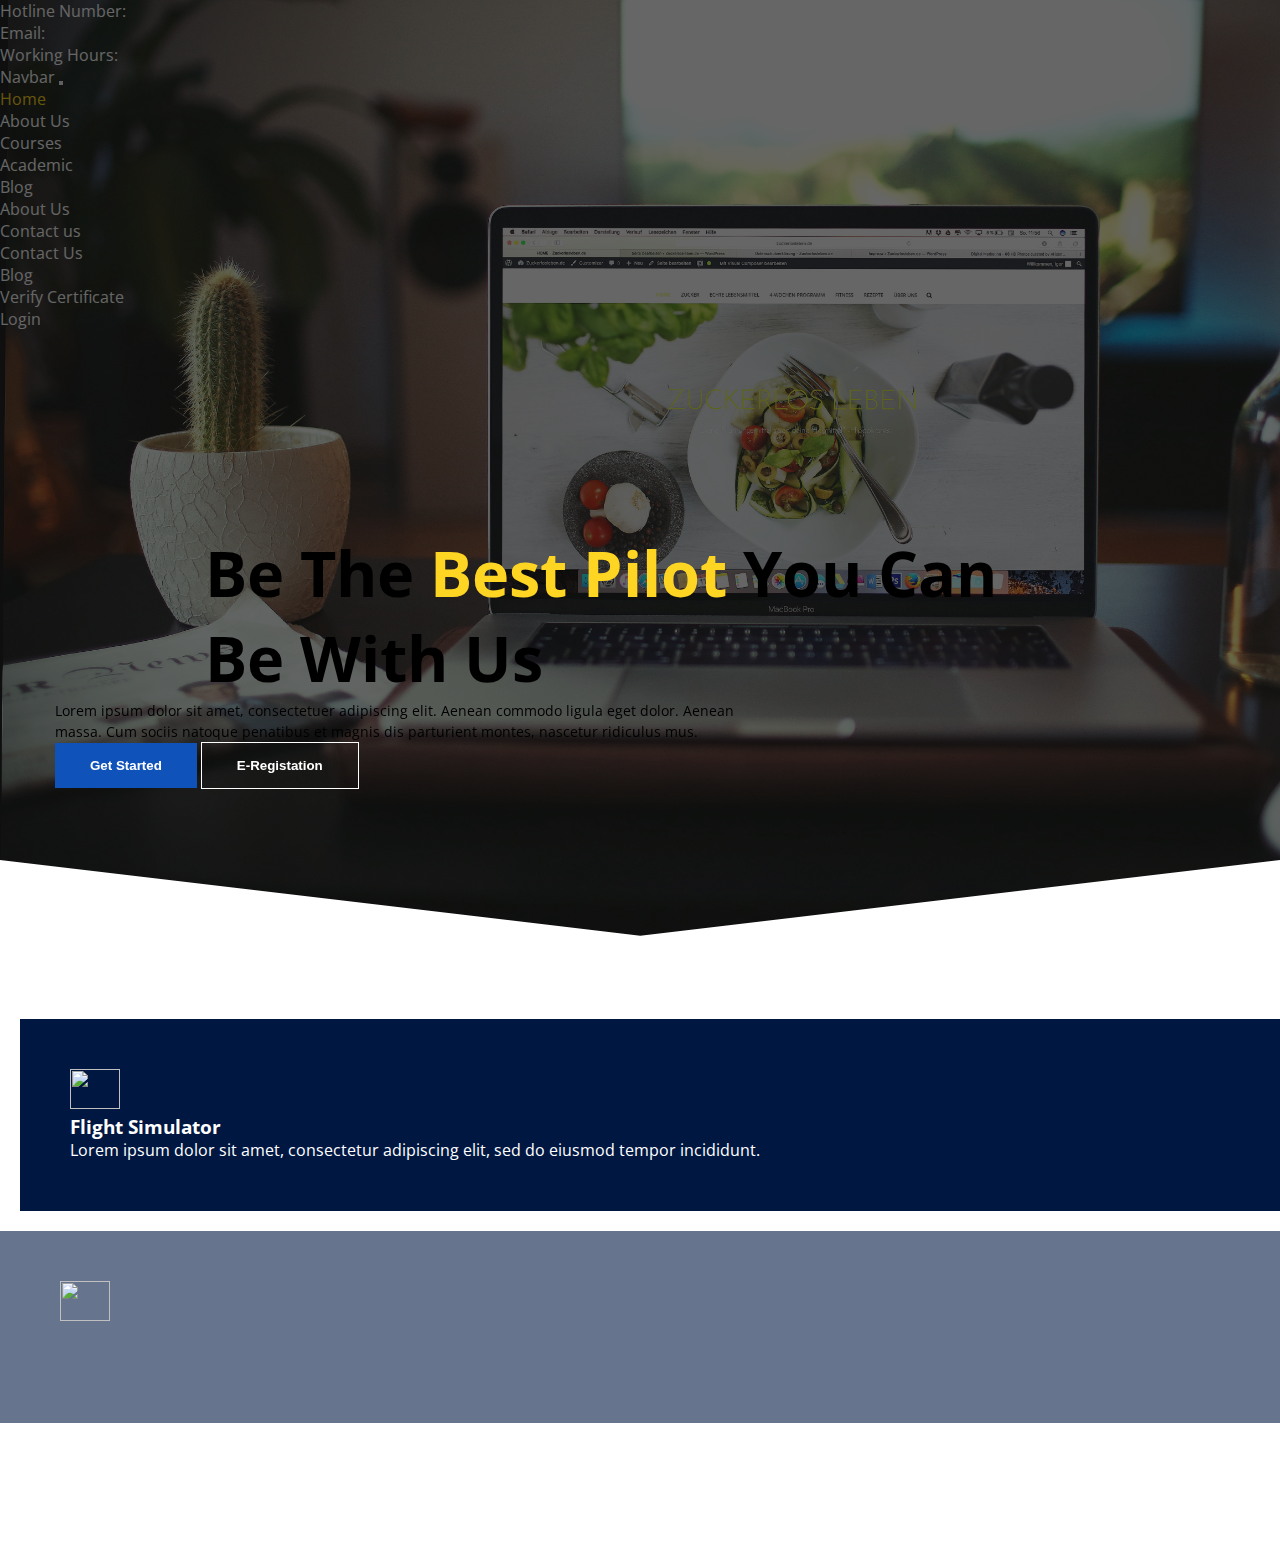
==== index.html @ 05616bb7 "2nd day work" ====
<!DOCTYPE html>
<html lang="en">
<head>
    <meta charset="UTF-8">
    <meta name="viewport" content="width=device-width, initial-scale=1.0">
    <title>Skyhub</title>
    <link href="https://cdn.jsdelivr.net/npm/bootstrap@5.3.2/dist/css/bootstrap.min.css" rel="stylesheet" integrity="sha384-T3c6CoIi6uLrA9TneNEoa7RxnatzjcDSCmG1MXxSR1GAsXEV/Dwwykc2MPK8M2HN" crossorigin="anonymous">
    <script src="https://cdn.jsdelivr.net/npm/bootstrap@5.3.2/dist/js/bootstrap.bundle.min.js" integrity="sha384-C6RzsynM9kWDrMNeT87bh95OGNyZPhcTNXj1NW7RuBCsyN/o0jlpcV8Qyq46cDfL" crossorigin="anonymous"></script>

    <link rel="stylesheet" href="assets/style/style.css">
</head>
<body>
    <header class="background_image">
      <div class="background_overlay"></div>
      <div class="shape shape-bottom" data-negative="true">
        <svg viewBox="0 0 1000 100" preserveAspectRatio="none">
          <path class="shape-fill" d="M500.2,94.7L0,0v100h1000V0L500.2,94.7z"></path>
        </svg>		
      </div>
        <div class="top-bar container position-relative">
            <div class="top-bar-left d-flex justify-content-between">
                <ul class="d-flex gap-3">
                    <li><a href="">Hotline Number: </a></li>
                    <li><a href="">Email: </a></li>
                </ul>
                <ul>
                    <li><a href="">Working Hours: </a></li>
                </ul>
            </div>
            <div class="top-bar-right">

            </div>
        </div>
        <nav class="navbar navbar-expand-lg pb-3">
            <div class="container">
              <a class="navbar-brand" href="#">Navbar</a>
              <button class="navbar-toggler" type="button" data-bs-toggle="collapse" data-bs-target="#navbarNavDropdown" aria-controls="navbarNavDropdown" aria-expanded="false" aria-label="Toggle navigation">
                <span class="navbar-toggler-icon"></span>
              </button>
            
              <div class=" collapse navbar-collapse" id="navbarNavDropdown">
                <ul class="navbar-nav ms-auto ">
                  <li class="nav-item">
                    <a class="nav-link mx-2 active" aria-current="page" href="#">Home</a>
                  </li>
                  <li class="nav-item">
                    <a class="nav-link mx-2" href="#">About Us</a>
                  </li>
                  <li class="nav-item">
                    <a class="nav-link mx-2" href="#">Courses</a>
                  </li>
                  <li class="nav-item dropdown">
                    <a class="nav-link mx-2 dropdown-toggle" href="#" id="navbarDropdownMenuLink" role="button" data-bs-toggle="dropdown" aria-expanded="false">
                        Academic
                    </a>
                    <ul class="dropdown-menu" aria-labelledby="navbarDropdownMenuLink">
                      <li><a class="dropdown-item" href="#">Blog</a></li>
                      <li><a class="dropdown-item" href="#">About Us</a></li>
                      <li><a class="dropdown-item" href="#">Contact us</a></li>
                    </ul>
                  </li>
                  <li class="nav-item">
                    <a class="nav-link mx-2" href="#">Contact Us</a>
                  </li>
                  <li class="nav-item">
                    <a class="nav-link mx-2" href="#">Blog</a>
                  </li>
                  <li class="nav-item">
                    <a class="nav-link ms-2 pe-0" href="#">Verify Certificate</a>
                  </li>
                  <li class="nav-item">
                    <a class="nav-link ms-2 pe-0" href="#" target="_blank">Login</a>
                  </li>
                </ul>
              </div>
            </div>
            </nav>
            <div class="hero d-flex align-items-center text-center justify-content-center">
              <div class="container">
                <div class="d-flex flex-column align-items-center text-center justify-content-center" style="max-width: 1170px; margin: 0 auto;">
                  <h1 class="text-white hero_heading_text">Be The <span style="color: #FFD523;">Best Pilot</span> You Can Be With Us</h1>
                  <p class="text-white hero_text">Lorem ipsum dolor sit amet, consectetuer adipiscing elit. Aenean commodo ligula eget dolor. Aenean massa. Cum sociis natoque penatibus et magnis dis parturient montes, nascetur ridiculus mus.</p>
                  <div class="d-flex gap-5">
                    <button class="hero_btn">Get Started</button>
                    <button class="hero_btn">E-Registation</button>
                  </div>
                </div>
              </div>
            </div>
    </header>
    <section class="section">
      <div class="container">
        <div class="cabin_trainings d-flex">
          <div class="first_details d-flex">
            <img src="https://templatekit.jegtheme.com/aviacademy/wp-content/uploads/sites/153/2021/09/simulator-white-WU35NBL.png" alt="">
            <div class="text">
              <h3>Flight Simulator</h3>
              <p>Lorem ipsum dolor sit amet, consectetur adipiscing elit, sed do eiusmod tempor incididunt.</p>
            </div>
          </div>
          <div class="secound_details d-flex">
            <div class="background_opacity"></div>
            <img src="https://templatekit.jegtheme.com/aviacademy/wp-content/uploads/sites/153/2021/09/simulator-white-WU35NBL.png" alt="">
            <div class="text position-relative">
              <h3>Flight Simulator</h3>
              <p>Lorem ipsum dolor sit amet, consectetur adipiscing elit, sed do eiusmod tempor incididunt.</p>
            </div>
          </div>
          <div class="third_details d-flex">
            <img src="https://templatekit.jegtheme.com/aviacademy/wp-content/uploads/sites/153/2021/09/simulator-white-WU35NBL.png" alt="">
            <div class="text">
              <h3>Flight Simulator</h3>
              <p>Lorem ipsum dolor sit amet, consectetur adipiscing elit, sed do eiusmod tempor incididunt.</p>
            </div>
          </div>
        </div>
      </div>
    </section>


</body>
</html>
---- assets/style/style.css ----
@import url('https://fonts.googleapis.com/css2?family=Open+Sans:wght@400;500;700&display=swap');
*{
    margin: 0;
    padding: 0;
    box-sizing: border-box;
}
body{
    font-family: 'Open Sans', sans-serif;
}
ul{
    margin: 0;
    padding: 0;
}
li{
    list-style: none;
}
a{
    text-decoration: none;
    color: #fff;
}
.background_image{
    background-image: url("../images/banner-bg.jpg");
    width: 100%;
    background-size: cover;
    background-repeat: no-repeat;
}
.nav-item .nav-link{
    color: #fff;
}
.navbar-brand{
    color: #fff;
}
.navbar-nav .nav-link.active{
    color: #FFD523;
}
.background_overlay{
    background-color: #000000;
    opacity: 0.6;
    position: absolute;
    top: 0;
    left: 0;
    width: 100%;
    height: 100%;
}
.background_image{
    position: relative;
}
.hero{
    position: relative;
    z-index: 99;
    padding: 200px 0px 150px 0px;
}
.hero_btn{
    color: #FFF;
    background-color: #0F52BA;
    padding: 15px 35px 15px 35px;
    font-weight: 600;
    border: none;
    transition: all 0.4s ease-in-out;
}
.hero_btn:hover{
    background-color: #003992;
}
.hero_btn:last-child{
    background-color: transparent;
    color: #FFF;
    border: 1px solid #fff;
    transition: all 0.4s ease-in-out;
}
.hero_btn:last-child:hover{
    background-color: #003992;
    border-color: #003992;
}
.hero_heading_text{
    padding: 0px 150px 0px 150px;
    font-size: 63px;
    font-weight: 700;
}
.hero_text{
    max-width: 60%;
    font-size: 14px;
    line-height: 1.5em;
}
.shape {
    overflow: hidden;
    position: absolute;
    left: 0;
    width: 100%;
    line-height: 0;
    direction: ltr;
    bottom: -1px;
}
.shape-bottom svg {
    height: 80px;
    width: 100%;
}
.shape-fill{
    fill: #fff;
    transform-origin: center;
    transform: rotateY(0deg);
}
.section{
    margin-top: 80px;
    margin-bottom: 50px
}
.first_details{
    margin: 20px 0px 20px 20px;
    padding: 50px 50px 50px 50px;
    background-color: #001742;
}
.first_details img{
    width: 50px;
    height: 40px;
}
.first_details .text{
    color: #FFF;
}
.secound_details{
    background-image: url("https://templatekit.jegtheme.com/aviacademy/wp-content/uploads/sites/153/2021/09/two-women-flight-attendants-smiling-at-the-photo-camera-in-salon-of-passenger-aircraft-e1630651564416.jpg");
    background-size: cover;
    background-position: center;
    background-repeat: no-repeat;
    position: relative;
    padding: 50px 60px 50px 60px;
}

.secound_details img{
    width: 50px;
    height: 40px;
    position: relative;
}

.background_opacity{
    background-color: #001742;
    opacity: 0.6;
    position: absolute;
    top: 0;
    left: 0;
    width: 100%;
    height: 100%;
}
.cabin_trainings .text{
    color: #FFF;
}
@media (max-width: 1024px){
    .hero_heading_text{
        padding: 0px 100px 0px 100px;
    }
    .first_details{
        margin: 10px 0px 10px 0px;
        padding: 20px 20px 20px 20px;
    }
}
@media (max-width: 767px){
    .hero{
        padding: 60px 0px 150px 0px;
    }
    .hero_heading_text{
        padding: 0;
    }
    .hero_text{
        max-width: 100%;
    }
    .first_details{
        margin: 0px 10px 0px 10px;
        padding: 30px 20px 30px 20px;
    }
}
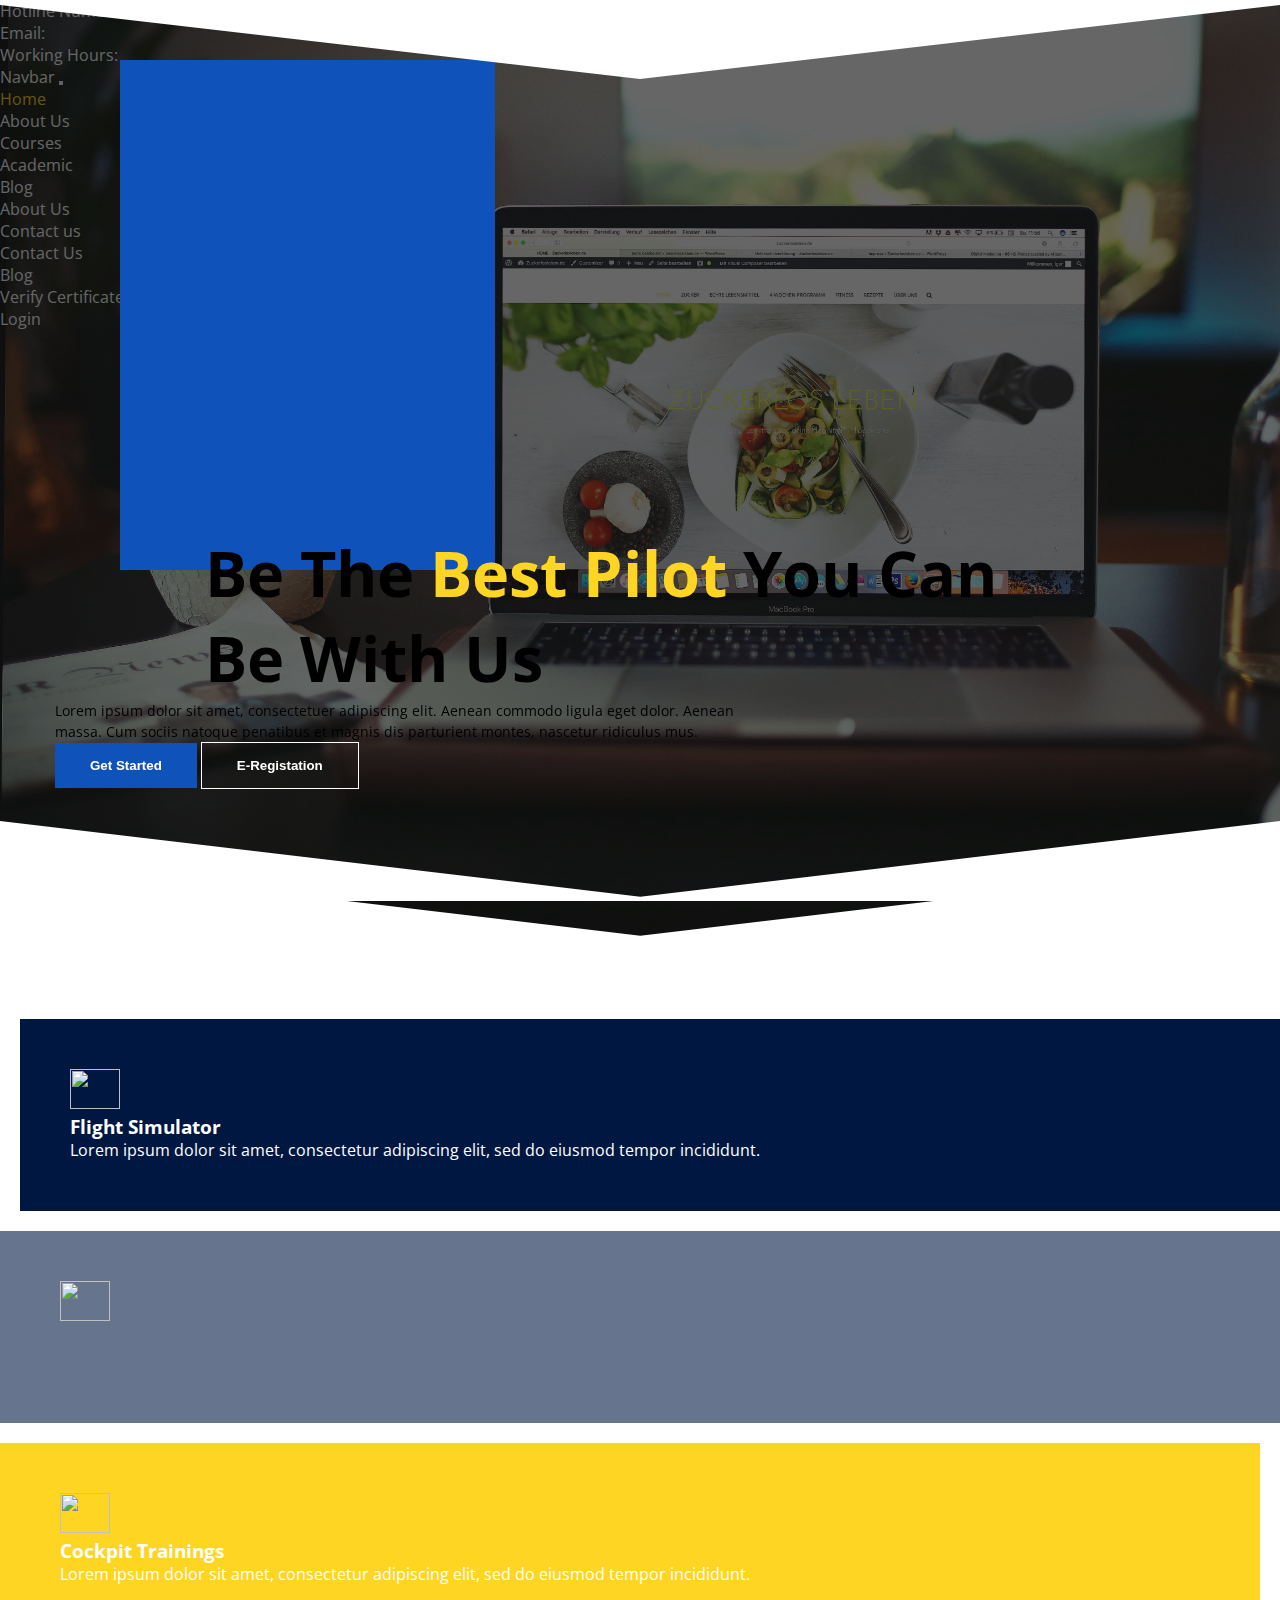
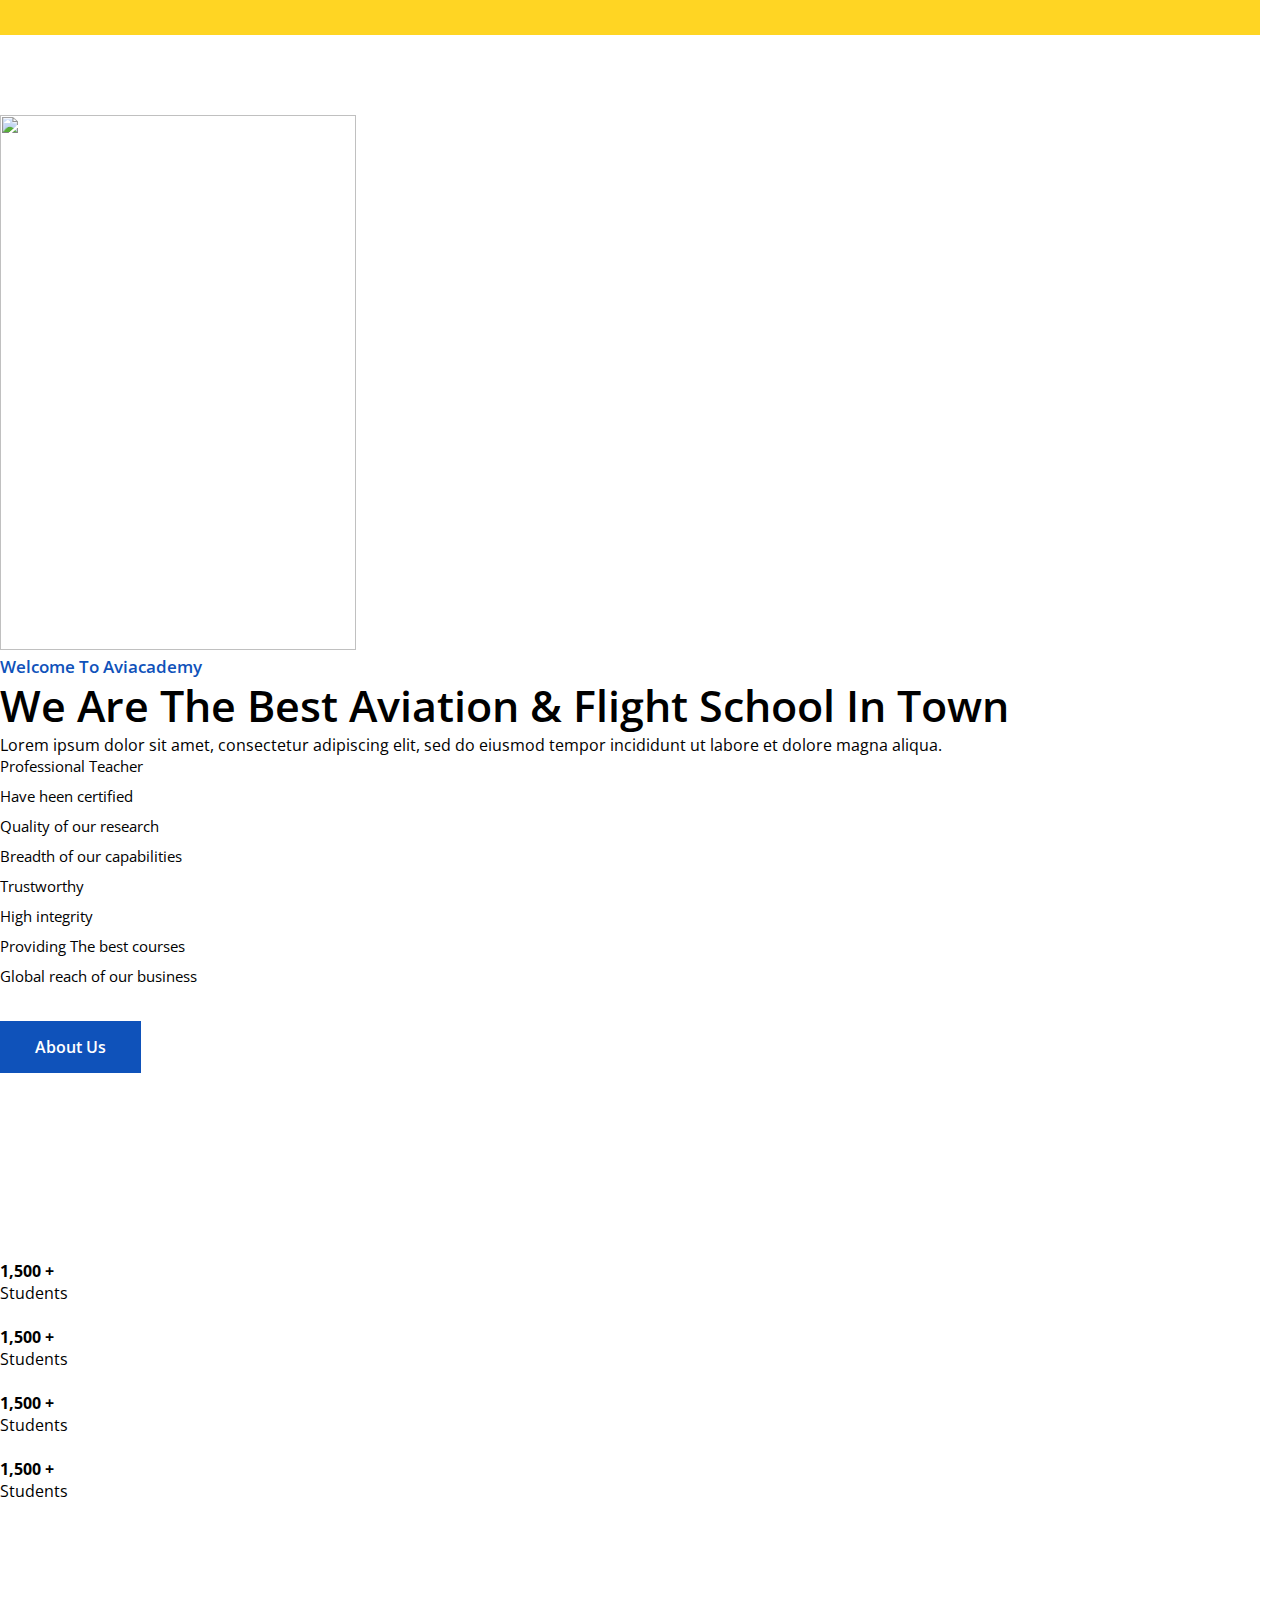
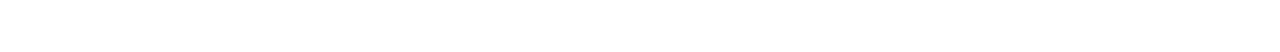
==== commit bf06556c: "2 section add" ====
--- a/index.html
+++ b/index.html
@@ -6,6 +6,7 @@
     <title>Skyhub</title>
     <link href="https://cdn.jsdelivr.net/npm/bootstrap@5.3.2/dist/css/bootstrap.min.css" rel="stylesheet" integrity="sha384-T3c6CoIi6uLrA9TneNEoa7RxnatzjcDSCmG1MXxSR1GAsXEV/Dwwykc2MPK8M2HN" crossorigin="anonymous">
     <script src="https://cdn.jsdelivr.net/npm/bootstrap@5.3.2/dist/js/bootstrap.bundle.min.js" integrity="sha384-C6RzsynM9kWDrMNeT87bh95OGNyZPhcTNXj1NW7RuBCsyN/o0jlpcV8Qyq46cDfL" crossorigin="anonymous"></script>
+    <script src="https://kit.fontawesome.com/80a1447cb8.js" crossorigin="anonymous"></script>
 
     <link rel="stylesheet" href="assets/style/style.css">
 </head>
@@ -90,7 +91,7 @@
     </header>
     <section class="section">
       <div class="container">
-        <div class="cabin_trainings d-flex">
+        <div class="cabin_trainings d-md-flex">
           <div class="first_details d-flex">
             <img src="https://templatekit.jegtheme.com/aviacademy/wp-content/uploads/sites/153/2021/09/simulator-white-WU35NBL.png" alt="">
             <div class="text">
@@ -100,23 +101,95 @@
           </div>
           <div class="secound_details d-flex">
             <div class="background_opacity"></div>
-            <img src="https://templatekit.jegtheme.com/aviacademy/wp-content/uploads/sites/153/2021/09/simulator-white-WU35NBL.png" alt="">
+            <img src="https://templatekit.jegtheme.com/aviacademy/wp-content/uploads/sites/153/2021/09/cabin-icon-WU35NBL.png" alt="">
             <div class="text position-relative">
-              <h3>Flight Simulator</h3>
+              <h3>Cabin Trainings</h3>
               <p>Lorem ipsum dolor sit amet, consectetur adipiscing elit, sed do eiusmod tempor incididunt.</p>
             </div>
           </div>
           <div class="third_details d-flex">
-            <img src="https://templatekit.jegtheme.com/aviacademy/wp-content/uploads/sites/153/2021/09/simulator-white-WU35NBL.png" alt="">
+            <img src="https://templatekit.jegtheme.com/aviacademy/wp-content/uploads/sites/153/2021/09/cockpit-icon-WU35NBL.png" alt="">
             <div class="text">
-              <h3>Flight Simulator</h3>
-              <p>Lorem ipsum dolor sit amet, consectetur adipiscing elit, sed do eiusmod tempor incididunt.</p>
+              <h3 class="text-black">Cockpit Trainings</h3>
+              <p class="text-black">Lorem ipsum dolor sit amet, consectetur adipiscing elit, sed do eiusmod tempor incididunt.</p>
             </div>
           </div>
         </div>
       </div>
     </section>
-
-
+    <section class="section">
+      <div class="container">
+        <div class="row">
+          <div class="col-md-6 position-relative p-3 text-center">
+            <div class="wellcome_skyhub">
+              <img src="https://templatekit.jegtheme.com/aviacademy/wp-content/uploads/sites/153/2021/09/male-pilot-and-air-hostesses-posing-for-the-camera-outdoors-682x1024.jpg" alt="">
+            </div>
+            <div class="image_overlay">
+              <div class="image_bg_overlay"></div>
+            </div>
+          </div>
+          <div class="col-md-6">
+            <div class="wellcome_text">
+              <h5>Welcome To Aviacademy</h5>
+              <h2>We Are The Best Aviation & Flight School In Town</h2>
+              <p>Lorem ipsum dolor sit amet, consectetur adipiscing elit, sed do eiusmod tempor incididunt ut labore et dolore magna aliqua.</p>
+              <div class="d-flex gap-5" style="margin-bottom: 40px;">
+                <div class="wellcome_text_list">
+                  <li><i class="fa-solid fa-circle-check"></i> Professional Teacher</li>
+                  <li><i class="fa-solid fa-circle-check"></i> Have heen certified</li>
+                  <li><i class="fa-solid fa-circle-check"></i> Quality of our research</li>
+                  <li><i class="fa-solid fa-circle-check"></i> Breadth of our capabilities</li>
+                </div>
+                <div class="wellcome_text_list">
+                  <li><i class="fa-solid fa-circle-check"></i> Trustworthy</li>
+                  <li><i class="fa-solid fa-circle-check"></i> High integrity</li>
+                  <li><i class="fa-solid fa-circle-check"></i> Providing The best courses</li>
+                  <li><i class="fa-solid fa-circle-check"></i> Global reach of our business</li>
+                </div>
+              </div>
+              <div class="">
+                <a href="#" class="about_us_btn">About Us</a>
+              </div>
+            </div>
+          </div>
+        </div>
+      </div>
+    </section>
+    <section class="section position-relative count_section_bg">
+      <div class="shape shape-top" data-negative="true">
+        <svg xmlns="http://www.w3.org/2000/svg" viewBox="0 0 1000 100" preserveAspectRatio="none">
+          <path class="elementor-shape-fill" d="M500,98.9L0,6.1V0h1000v6.1L500,98.9z" style="fill: #fff;"></path>
+        </svg>
+      </div>
+      <div class="shape shape-bottom" data-negative="true">
+        <svg viewBox="0 0 1000 100" preserveAspectRatio="none">
+          <path class="shape-fill" d="M500.2,94.7L0,0v100h1000V0L500.2,94.7z"></path>
+        </svg>
+      </div>
+      <div class="container">
+        <div>
+          <div class="student_count">
+            <img src="https://templatekit.jegtheme.com/aviacademy/wp-content/uploads/sites/153/2021/09/student-yellow-WU35NBL.png" alt="">
+            <h4>1,500 +</h4>
+            <p>Students</p>
+          </div>
+          <div class="simulators">
+            <img src="https://templatekit.jegtheme.com/aviacademy/wp-content/uploads/sites/153/2021/09/simulator-yellow-WU35NBL.png" alt="">
+            <h4>1,500 +</h4>
+            <p>Students</p>
+          </div>
+          <div class="squarare_meters">
+            <img src="https://templatekit.jegtheme.com/aviacademy/wp-content/uploads/sites/153/2021/09/simulator-yellow-WU35NBL.png" alt="">
+            <h4>1,500 +</h4>
+            <p>Students</p>
+          </div>
+          <div class="years_experience">
+            <img src="https://templatekit.jegtheme.com/aviacademy/wp-content/uploads/sites/153/2021/09/simulator-yellow-WU35NBL.png" alt="">
+            <h4>1,500 +</h4>
+            <p>Students</p>
+          </div>
+        </div>
+      </div>
+    </section>
 </body>
 </html>--- a/assets/style/style.css
+++ b/assets/style/style.css
@@ -99,7 +99,7 @@
     transform-origin: center;
     transform: rotateY(0deg);
 }
-.section{
+section{
     margin-top: 80px;
     margin-bottom: 50px
 }
@@ -111,6 +111,7 @@
 .first_details img{
     width: 50px;
     height: 40px;
+    margin-right: 15px;
 }
 .first_details .text{
     color: #FFF;
@@ -128,6 +129,7 @@
     width: 50px;
     height: 40px;
     position: relative;
+    margin-right: 15px;
 }
 
 .background_opacity{
@@ -142,6 +144,87 @@
 .cabin_trainings .text{
     color: #FFF;
 }
+.third_details{
+    background-color: #FFD523;
+    padding: 50px 60px 50px 60px;
+    margin: 20px 20px 20px 0px;
+}
+
+.third_details img{
+    width: 50px;
+    height: 40px;
+    margin-right: 15px;
+}
+.wellcome_skyhub img{
+    width: 356px;
+    height: 535px;
+    position: relative;
+    z-index: 99;
+}
+.image_overlay{
+    left: 120px;
+    position: absolute;
+    top: 60px;
+}
+.image_overlay .image_bg_overlay{
+    height: 510px;
+    width: 375px;
+    background-color: #0F52BA;
+}
+.wellcome_text h5{
+    color: #0F52BA;
+    font-size: 17px;
+    font-weight: 600;
+}
+.wellcome_text h2{
+    font-size: 43px;
+    font-weight: 600;
+    line-height: 1.3em;
+}
+.wellcome_text{
+    display: flex;
+    flex-direction: column;
+    justify-content: center;
+    height: 100%;
+}
+.wellcome_text_list li{
+    margin-bottom: 10px;
+    font-size: 15px;
+}
+.wellcome_text_list li i{
+    color: #0F52BA;
+}
+.about_us_btn{
+    padding: 15px 35px 15px 35px;
+    font-weight: 600;
+    font-size: 16px;
+    color: #FFF;
+    background-color: #0F52BA;
+    transition: all 0.4s ease-in-out;
+}
+.about_us_btn:hover{
+    background-color: #003992;
+}
+.count_section_bg{
+    background-image: url("https://templatekit.jegtheme.com/aviacademy/wp-content/uploads/sites/153/2021/09/earth-e1630646622708.jpg");
+    background-position: center;
+    background-repeat: no-repeat;
+    background-size: cover;
+    padding: 100px 0px 100px 0px;
+}
+.shape-top svg {
+    height: 80px;
+    width: 100%;
+}
+.shape.shape-top {
+    overflow: hidden;
+    position: absolute;
+    left: 0;
+    width: 100%;
+    line-height: 0;
+    direction: ltr;
+    top: 0px;
+}
 @media (max-width: 1024px){
     .hero_heading_text{
         padding: 0px 100px 0px 100px;
@@ -165,4 +248,7 @@
         margin: 0px 10px 0px 10px;
         padding: 30px 20px 30px 20px;
     }
+    .third_details{
+        margin: 0px 20px 20px 20px;
+    }
 }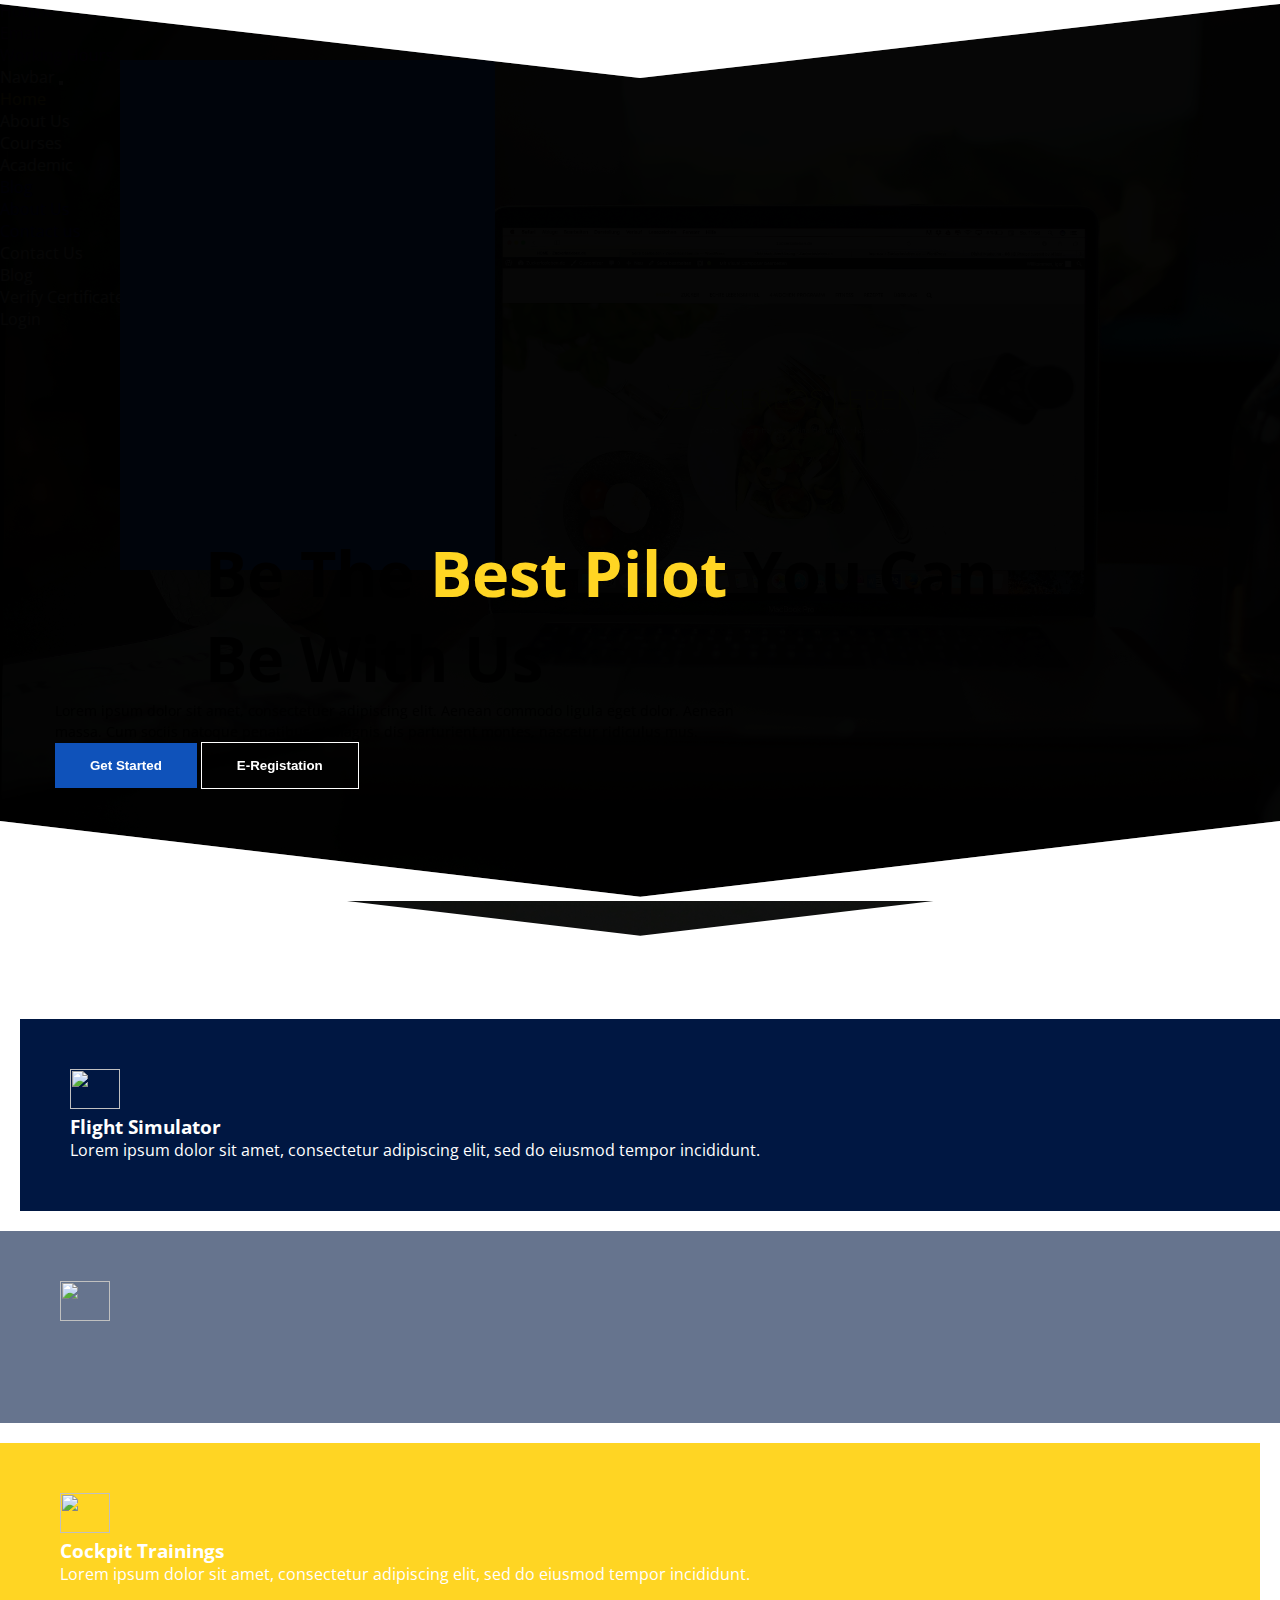
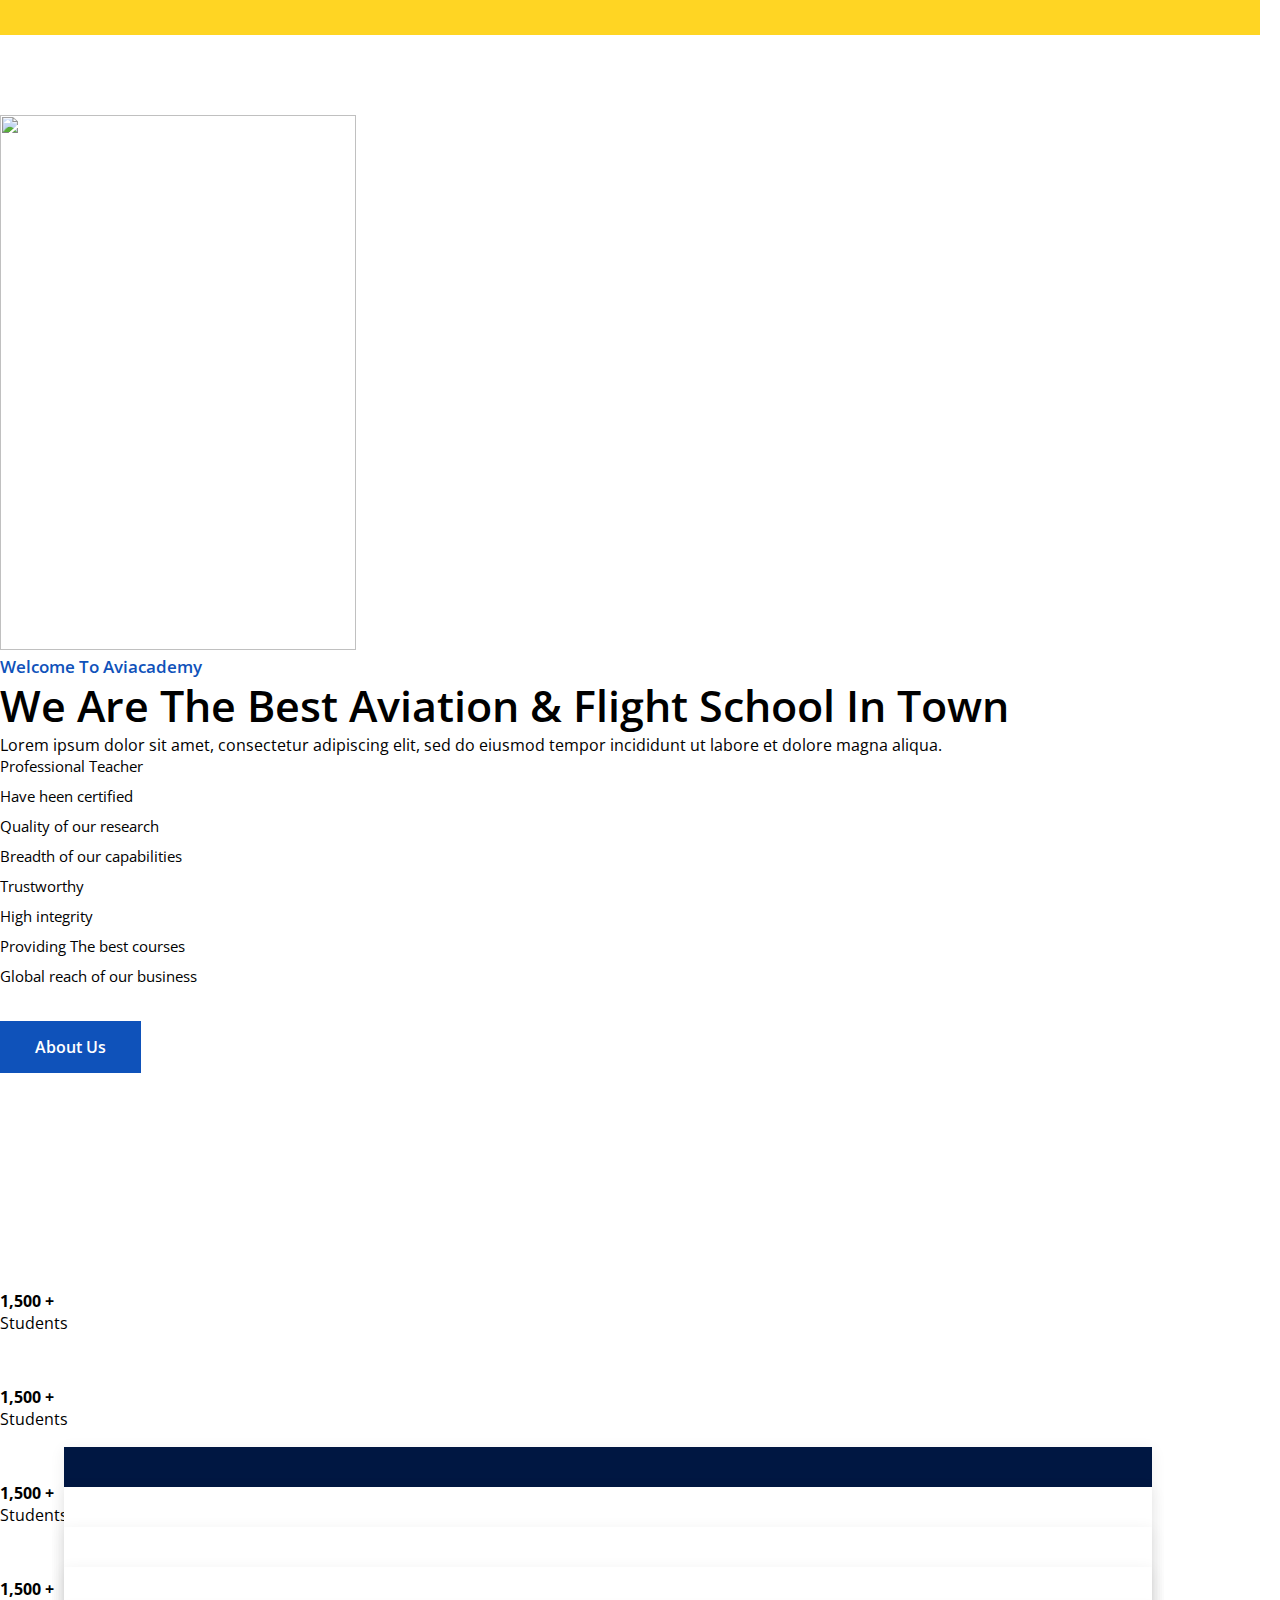
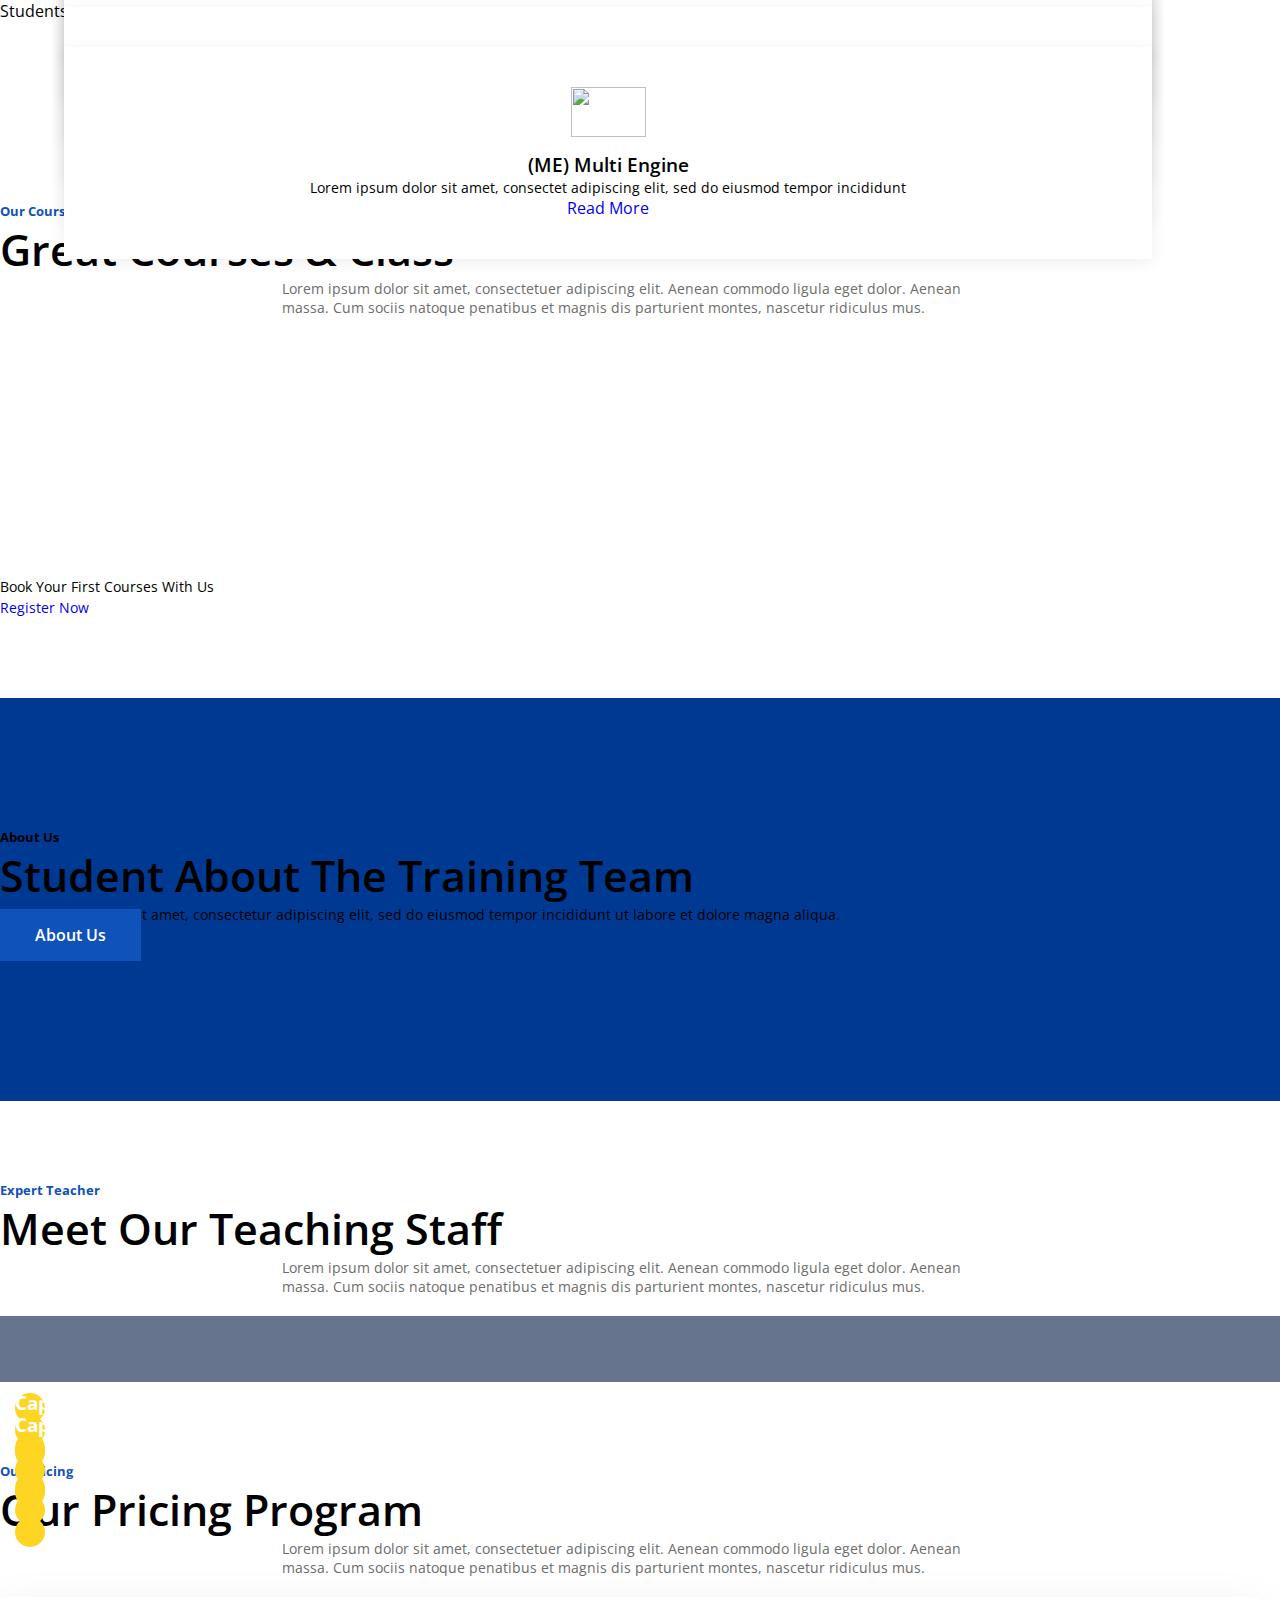
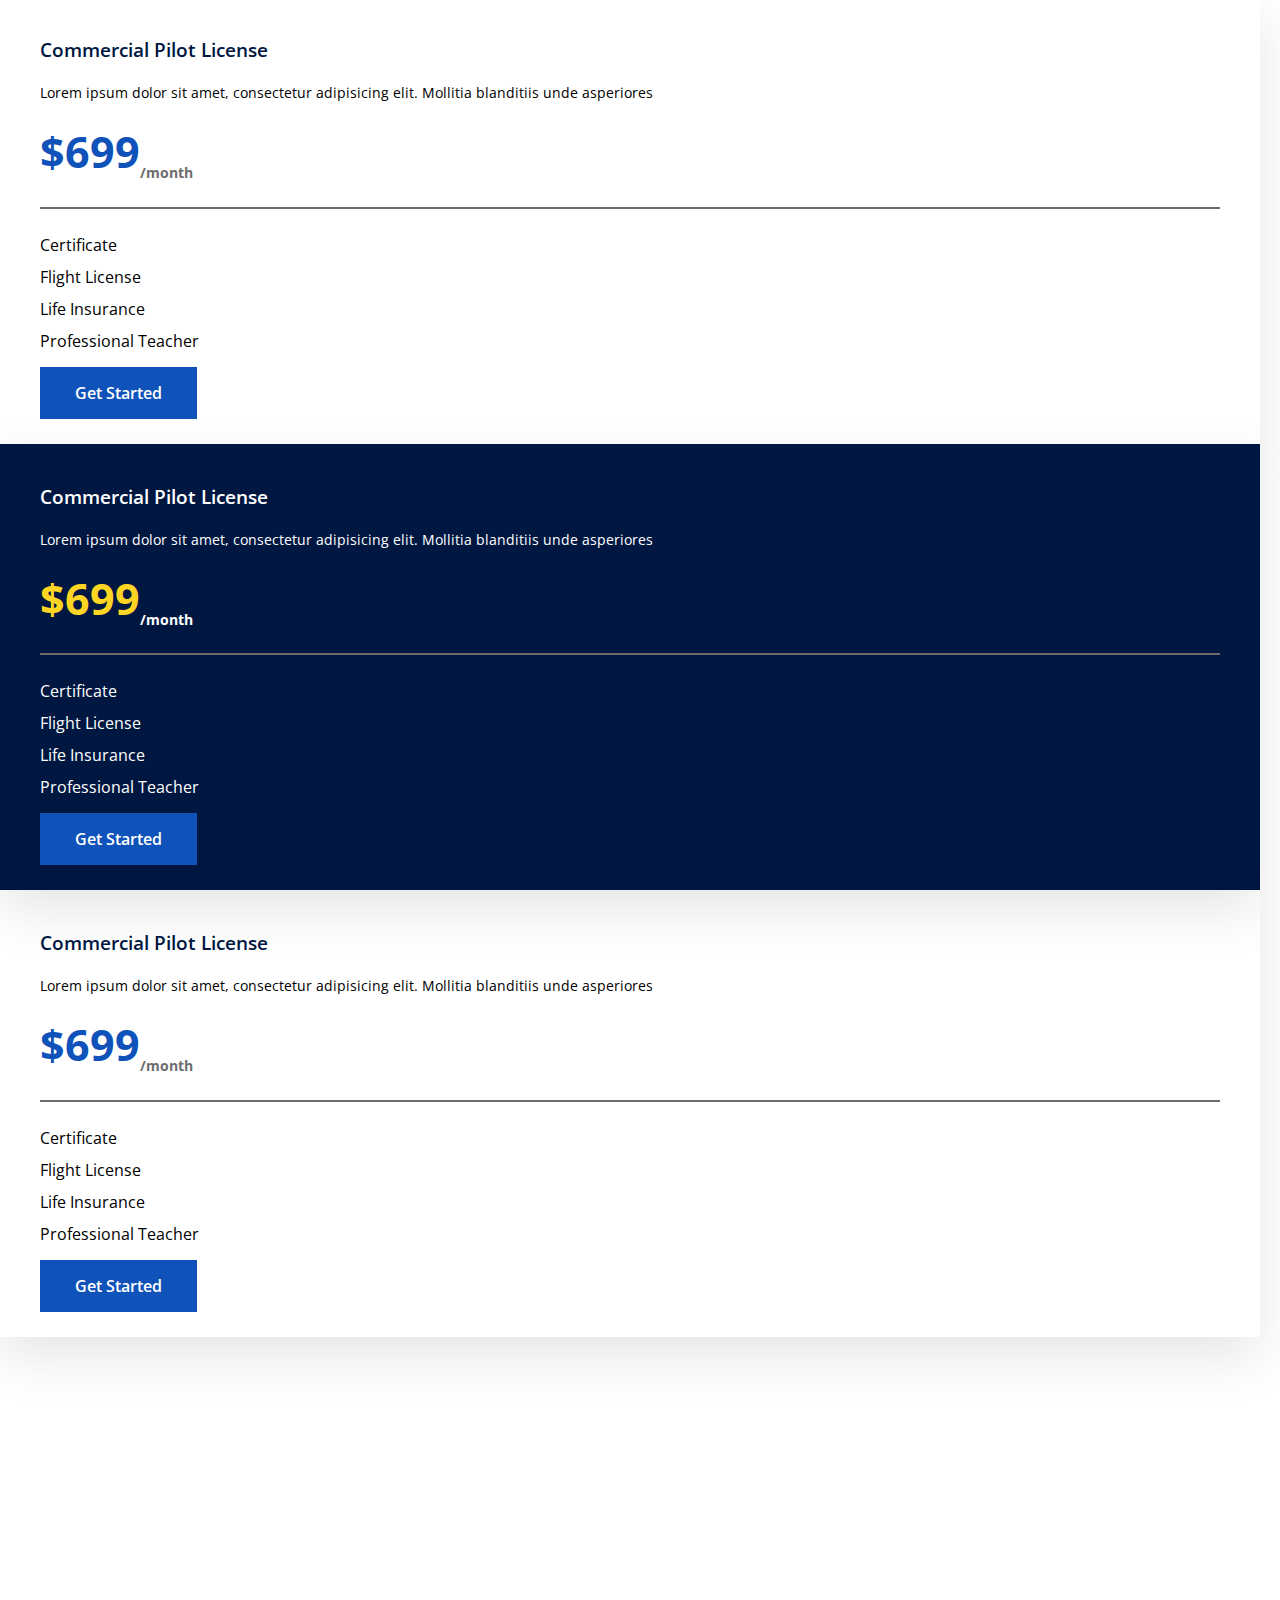
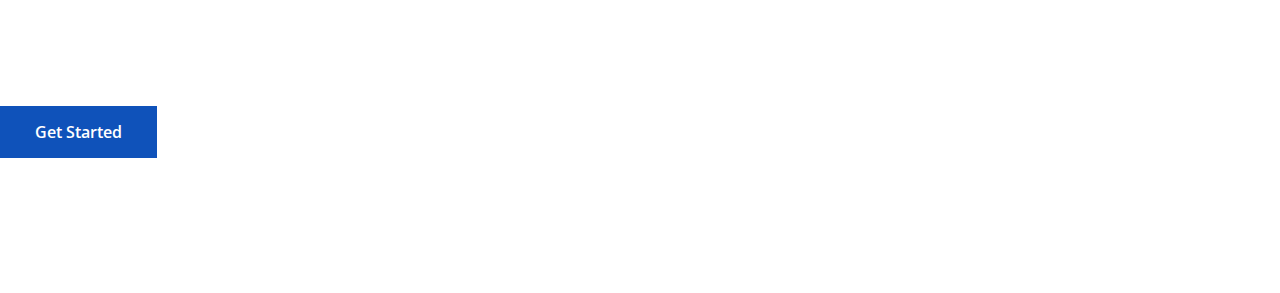
==== commit e69491b8: "5 section day working" ====
--- a/index.html
+++ b/index.html
@@ -120,7 +120,7 @@
     <section class="section">
       <div class="container">
         <div class="row">
-          <div class="col-md-6 position-relative p-3 text-center">
+          <div class="col-lg-6 position-relative p-3 text-center">
             <div class="wellcome_skyhub">
               <img src="https://templatekit.jegtheme.com/aviacademy/wp-content/uploads/sites/153/2021/09/male-pilot-and-air-hostesses-posing-for-the-camera-outdoors-682x1024.jpg" alt="">
             </div>
@@ -156,6 +156,7 @@
       </div>
     </section>
     <section class="section position-relative count_section_bg">
+      <div class="background_overlay"></div>
       <div class="shape shape-top" data-negative="true">
         <svg xmlns="http://www.w3.org/2000/svg" viewBox="0 0 1000 100" preserveAspectRatio="none">
           <path class="elementor-shape-fill" d="M500,98.9L0,6.1V0h1000v6.1L500,98.9z" style="fill: #fff;"></path>
@@ -167,29 +168,364 @@
         </svg>
       </div>
       <div class="container">
-        <div>
-          <div class="student_count">
-            <img src="https://templatekit.jegtheme.com/aviacademy/wp-content/uploads/sites/153/2021/09/student-yellow-WU35NBL.png" alt="">
-            <h4>1,500 +</h4>
-            <p>Students</p>
-          </div>
-          <div class="simulators">
-            <img src="https://templatekit.jegtheme.com/aviacademy/wp-content/uploads/sites/153/2021/09/simulator-yellow-WU35NBL.png" alt="">
-            <h4>1,500 +</h4>
-            <p>Students</p>
-          </div>
-          <div class="squarare_meters">
-            <img src="https://templatekit.jegtheme.com/aviacademy/wp-content/uploads/sites/153/2021/09/simulator-yellow-WU35NBL.png" alt="">
-            <h4>1,500 +</h4>
-            <p>Students</p>
-          </div>
-          <div class="years_experience">
-            <img src="https://templatekit.jegtheme.com/aviacademy/wp-content/uploads/sites/153/2021/09/simulator-yellow-WU35NBL.png" alt="">
-            <h4>1,500 +</h4>
-            <p>Students</p>
+        <div class="d-md-flex justify-content-around">
+          <div class="student_count p-2 z-2 text-center position-relative">
+            <div class="count_image">
+              <img width="58px" src="https://templatekit.jegtheme.com/aviacademy/wp-content/uploads/sites/153/2021/09/student-yellow-WU35NBL.png" alt="">
+            </div>
+            <div class="contant">
+              <h4 class="text-white">1,500 +</h4>
+              <p class="text-white">Students</p>
+            </div>
+          </div>
+          <div class="simulators p-2 z-2 text-center position-relative">
+            <div class="count_image">
+              <img width="58px" src="https://templatekit.jegtheme.com/aviacademy/wp-content/uploads/sites/153/2021/09/simulator-yellow-WU35NBL.png" alt="">
+            </div>
+            <div class="contant">
+              <h4 class="text-white">1,500 +</h4>
+              <p class="text-white">Students</p>
+            </div>
+          </div>
+          <div class="squarare_meters p-2 z-2 text-center position-relative">
+            <div class="count_image">
+              <img width="58px" src="https://templatekit.jegtheme.com/aviacademy/wp-content/uploads/sites/153/2021/09/plane-yellow-WU35NBL.png" alt="">
+            </div>
+            <div class="contant">
+              <h4 class="text-white">1,500 +</h4>
+              <p class="text-white">Students</p>
+            </div>
+          </div>
+          <div class="years_experience p-2 z-2 text-center position-relative">
+            <div class="count_image">
+              <img width="58px" src="https://templatekit.jegtheme.com/aviacademy/wp-content/uploads/sites/153/2021/09/simulator-yellow-WU35NBL.png" alt="">
+            </div>
+            <div class="contant">
+              <h4 class="text-white">1,500 +</h4>
+              <p class="text-white">Students</p>
+            </div>
           </div>
         </div>
       </div>
     </section>
+    <section class="section">
+      <div class="container">
+        <div class="title text-center">
+          <h5>Our Courses</h5>
+          <h3>Great Courses & Class</h3>
+          <p>Lorem ipsum dolor sit amet, consectetuer adipiscing elit. Aenean commodo ligula eget dolor. Aenean massa. Cum sociis natoque penatibus et magnis dis parturient montes, nascetur ridiculus mus.</p>
+        </div>
+        <div class="courses_details">
+          <div class="row">
+            <div class="col-md-4 col-sm-6" style="margin-bottom: 40px;">
+                <div class="courses_img">
+                  <img src="https://templatekit.jegtheme.com/aviacademy/wp-content/uploads/sites/153/elementor/thumbs/helicopter-pilot-reading-map--e1630636153760-pcjtsr6l9peyn00blfr55s4o9v65346rxp3l0bi7f4.jpg" alt="">
+                </div>
+                <div class="courses_text bg">
+                  <img src="https://templatekit.jegtheme.com/aviacademy/wp-content/uploads/sites/153/2021/09/private-pilot-yellow-WU35NBL.png" alt="">
+                  <h4>Commercial Pilot License</h4>
+                  <p>Lorem ipsum dolor sit amet, consectet adipiscing elit, sed do eiusmod tempor incididunt</p>
+                  <div class="text-center">
+                    <a href="#" class="justify-content-center align-items-center d-flex gap-2">Read More <i class="fa-solid fa-arrow-right-long"></i></a>
+                  </div>
+                </div>
+            </div>
+            <div class="col-md-4 col-sm-6" style="margin-bottom: 40px;">
+                <div class="courses_img">
+                  <img src="https://templatekit.jegtheme.com/aviacademy/wp-content/uploads/sites/153/elementor/thumbs/the-pilots-of-aircraft-prepares-for-landing-at-the-airport-e1630636173790-pcjtt9zd2e4p3790jnvojndw5klhd29eoa5aluqbyo.jpg" alt="">
+                </div>
+                <div class="courses_text">
+                  <img src="https://templatekit.jegtheme.com/aviacademy/wp-content/uploads/sites/153/2021/09/commercial-icon-blue-WU35NBL.png" alt="">
+                  <h4>Commercial Pilot License</h4>
+                  <p>Lorem ipsum dolor sit amet, consectet adipiscing elit, sed do eiusmod tempor incididunt</p>
+                  <div class="text-center">
+                    <a href="#" class="justify-content-center align-items-center d-flex gap-2">Read More <i class="fa-solid fa-arrow-right-long"></i></a>
+                  </div>
+                </div>
+            </div>
+            <div class="col-md-4 col-sm-6" style="margin-bottom: 40px;">
+                <div class="courses_img">
+                  <img src="https://templatekit.jegtheme.com/aviacademy/wp-content/uploads/sites/153/elementor/thumbs/small-plane-before-take-off-e1630636423303-pcjtzsz0iz2dpprofhgev034nwf8te6awl8ol11wr4.jpg" alt="">
+                </div>
+                <div class="courses_text">
+                  <img src="https://templatekit.jegtheme.com/aviacademy/wp-content/uploads/sites/153/2021/09/multi-engine-blue-WU35NBL.png" alt="">
+                  <h4>(ME) Multi Engine</h4>
+                  <p>Lorem ipsum dolor sit amet, consectet adipiscing elit, sed do eiusmod tempor incididunt</p>
+                  <div class="text-center">
+                    <a href="#" class="justify-content-center align-items-center d-flex gap-2">Read More <i class="fa-solid fa-arrow-right-long"></i></a>
+                  </div>
+                </div>
+            </div>
+            <div class="col-md-4 col-sm-6" style="margin-bottom: 40px;">
+                <div class="courses_img">
+                  <img src="https://templatekit.jegtheme.com/aviacademy/wp-content/uploads/sites/153/elementor/thumbs/plane-on-autopilot-e1630636129768-pcjts4mgpok2wcx39603hxtm0m9bydp7ulfxhofnkg.jpg" alt="">
+                </div>
+                <div class="courses_text">
+                  <img src="https://templatekit.jegtheme.com/aviacademy/wp-content/uploads/sites/153/2021/09/private-blue-WU35NBL.png" alt="">
+                  <h4>Instrument Rating</h4>
+                  <p>Lorem ipsum dolor sit amet, consectet adipiscing elit, sed do eiusmod tempor incididunt</p>
+                  <div class="text-center">
+                    <a href="#" class="justify-content-center align-items-center d-flex gap-2">Read More <i class="fa-solid fa-arrow-right-long"></i></a>
+                  </div>
+                </div>
+            </div>
+            <div class="col-md-4 col-sm-6" style="margin-bottom: 40px;">
+                <div class="courses_img">
+                  <img src="https://templatekit.jegtheme.com/aviacademy/wp-content/uploads/sites/153/elementor/thumbs/cheerful-young-man-giving-flight-lesson-to-woman-pcjuf8hmq26ub9crbnkxalwjqmd66ifo0ysn7k68ls.jpg" alt="">
+                </div>
+                <div class="courses_text">
+                  <img src="https://templatekit.jegtheme.com/aviacademy/wp-content/uploads/sites/153/2021/09/flight-instructur-blue-WU35NBL.png" alt="">
+                  <h4>Flight Instructor Course</h4>
+                  <p>Lorem ipsum dolor sit amet, consectet adipiscing elit, sed do eiusmod tempor incididunt</p>
+                  <div class="text-center">
+                    <a href="#" class="justify-content-center align-items-center d-flex gap-2">Read More <i class="fa-solid fa-arrow-right-long"></i></a>
+                  </div>
+                </div>
+            </div>
+            <div class="col-md-4 col-sm-6" style="margin-bottom: 40px;">
+                <div class="courses_img">
+                  <img src="https://templatekit.jegtheme.com/aviacademy/wp-content/uploads/sites/153/elementor/thumbs/aerial-view-of-airplane-at-airport-e1631063923370-pcsg1ufe5f235ca5yc6e4atb9o5ajap9jk6lfazfv4.jpg" alt="">
+                </div>
+                <div class="courses_text">
+                  <img src="https://templatekit.jegtheme.com/aviacademy/wp-content/uploads/sites/153/2021/09/ground-atpl-blue-WU35NBL.png" alt="">
+                  <h4>(ME) Multi Engine</h4>
+                  <p>Lorem ipsum dolor sit amet, consectet adipiscing elit, sed do eiusmod tempor incididunt</p>
+                  <div class="text-center">
+                    <a href="#" class="justify-content-center align-items-center d-flex gap-2">Read More <i class="fa-solid fa-arrow-right-long"></i></a>
+                  </div>
+                </div>
+            </div>
+            <div class="d-flex gap-1 justify-content-center">
+              <p style="font-size: 14px;">Book Your First Courses With Us </p> <a href="#" style="font-size: 14px;"> Register Now <i class="fa-solid fa-arrow-right-long"></i></a>
+            </div>
+          </div>
+        </div>
+      </div>
+    </section>
+
+    <section class="section position-relative about_section_bg">
+      <div class="background_overlay"></div>
+      <div class="shape shape-top" data-negative="true">
+        <svg xmlns="http://www.w3.org/2000/svg" viewBox="0 0 1000 100" preserveAspectRatio="none">
+          <path class="elementor-shape-fill" d="M500,98.9L0,6.1V0h1000v6.1L500,98.9z" style="fill: #fff;"></path>
+        </svg>
+      </div>
+      <div class="shape shape-bottom" data-negative="true">
+        <svg viewBox="0 0 1000 100" preserveAspectRatio="none">
+          <path class="shape-fill" d="M500.2,94.7L0,0v100h1000V0L500.2,94.7z"></path>
+        </svg>
+      </div>
+      <div class="container">
+        <div class="d-md-flex justify-content-around" style="margin: 50px 0px;">
+          <div class="position-relative z-2 w-md-50 mb-4">
+            <div class="about">
+              <h5 class="text-white">About Us</h5>
+              <h2 class="text-white">Student About The Training Team</h2>
+              <p class="text-white">Lorem ipsum dolor sit amet, consectetur adipiscing elit, sed do eiusmod tempor incididunt ut labore et dolore magna aliqua.</p>
+            </div>
+            <div class="about_us_button">
+              <a href="#" class="about_us_btn">About Us</a>
+            </div>
+          </div>
+          <div class="about_img w-md-50 mb-4">
+            <div class="about_parent_img">
+              <img src="https://templatekit.jegtheme.com/aviacademy/wp-content/uploads/sites/153/2021/09/contented-pilot-looking-forward-to-the-upcoming-flight-1024x682.jpg" alt="">
+            </div>
+            <div class="about_img_child">
+              <img src="https://templatekit.jegtheme.com/aviacademy/wp-content/uploads/sites/153/2021/09/charming-stylish-aviation-staff-of-air-hostesses-1024x682.jpg" alt="">
+            </div>
+          </div>
+        </div>
+      </div>
+  </section>
+  <section class="section">
+    <div class="container">
+      <div class="title text-center">
+        <h5>Expert Teacher</h5>
+        <h3>Meet Our Teaching Staff</h3>
+        <p>Lorem ipsum dolor sit amet, consectetuer adipiscing elit. Aenean commodo ligula eget dolor. Aenean massa. Cum sociis natoque penatibus et magnis dis parturient montes, nascetur ridiculus mus.</p>
+      </div>
+      <div class="expert_details">
+        <div class="row">
+          <div class="col-md-4">
+            <div class="expert">
+              <img src="https://templatekit.jegtheme.com/aviacademy/wp-content/uploads/sites/153/2021/09/confident-pilot--e1630577441679-768x1024.jpg" alt="">
+              <div class="background_opacity"></div>
+              <div class="expert_disc">
+                <div class="expert_title">
+                  <p>Master Pilot</p>
+                </div>
+                <div class="expert_name_wrapper d-flex">
+                  <h3>Captain Vincent</h3>
+                  <ul>
+                    <li class="social_link"><a href="#"><i aria-hidden="true" class="fab fa-facebook-f"></i></a></li>
+                    <li class="social_link"><a href="#"><i aria-hidden="true" class="fab fa-twitter"></i></a></li>
+                    <li class="social_link"><a href="#"><i aria-hidden="true" class="fab fa-instagram"></i></a></li>
+                  </ul>
+                </div>
+              </div>
+            </div>
+          </div>
+          <div class="col-md-4">
+            <div class="expert">
+              <img src="https://templatekit.jegtheme.com/aviacademy/wp-content/uploads/sites/153/2021/09/confident-pilot--e1630577441679-768x1024.jpg" alt="">
+              <div class="background_opacity"></div>
+              <div class="expert_disc">
+                <div class="expert_title">
+                  <p>Master Pilot</p>
+                </div>
+                <div class="expert_name_wrapper d-flex">
+                  <h3>Captain Vincent</h3>
+                  <ul>
+                    <li class="social_link"><a href="#"><i aria-hidden="true" class="fab fa-facebook-f"></i></a></li>
+                    <li class="social_link"><a href="#"><i aria-hidden="true" class="fab fa-twitter"></i></a></li>
+                    <li class="social_link"><a href="#"><i aria-hidden="true" class="fab fa-instagram"></i></a></li>
+                  </ul>
+                </div>
+              </div>
+            </div>
+          </div>
+          <div class="col-md-4">
+            <div class="expert">
+              <img src="https://templatekit.jegtheme.com/aviacademy/wp-content/uploads/sites/153/2021/09/confident-pilot--e1630577441679-768x1024.jpg" alt="">
+              <div class="background_opacity"></div>
+              <div class="expert_disc">
+                <div class="expert_title">
+                  <p>Master Pilot</p>
+                </div>
+                <div class="expert_name_wrapper d-flex">
+                  <h3>Captain Vincent</h3>
+                  <ul>
+                    <li class="social_link"><a href="#"><i aria-hidden="true" class="fab fa-facebook-f"></i></a></li>
+                    <li class="social_link"><a href="#"><i aria-hidden="true" class="fab fa-twitter"></i></a></li>
+                    <li class="social_link"><a href="#"><i aria-hidden="true" class="fab fa-instagram"></i></a></li>
+                  </ul>
+                </div>
+              </div>
+            </div>
+          </div>
+        </div>
+      </div>
+    </div>
+  </section>
+  <section class="section">
+    <div class="container">
+      <div class="title text-center">
+        <h5>Our Pricing</h5>
+        <h3>Our Pricing Program</h3>
+        <p>Lorem ipsum dolor sit amet, consectetuer adipiscing elit. Aenean commodo ligula eget dolor. Aenean massa. Cum sociis natoque penatibus et magnis dis parturient montes, nascetur ridiculus mus.</p>
+      </div>
+      <div class="pricing_card">
+        <div class="row">
+          <div class="col-lg-4 col-md-6">
+            <div class="single_card">
+              <div class="course_name">
+                <h4>Commercial Pilot License</h4>
+              </div>
+              <div class="course_disc">
+                <p>Lorem ipsum dolor sit amet, consectetur adipisicing elit. Mollitia blanditiis unde asperiores</p>
+              </div>
+              <div class="pricing_price">
+                <h2>$699<sub>/month</sub></h2>
+              </div>
+              <div class="divider">
+                <div class="divider-separator"></div>
+              </div>
+              <div class="provite">
+                <ul>
+                  <li><i aria-hidden="true" class="fas fa-check-circle"></i> Certificate</li>
+                  <li><i aria-hidden="true" class="fas fa-check-circle"></i> Flight License</li>
+                  <li><i aria-hidden="true" class="fas fa-check-circle"></i> Life Insurance</li>
+                  <li><i aria-hidden="true" class="fas fa-check-circle"></i> Professional Teacher</li>
+                </ul>
+              </div>
+              <div style="margin-top: 30px;">
+                <a href="#" class="about_us_btn">Get Started</a>
+              </div>
+            </div>
+          </div>
+          <div class="col-lg-4 col-md-6">
+            <div class="single_card bg">
+              <div class="course_name">
+                <h4>Commercial Pilot License</h4>
+              </div>
+              <div class="course_disc">
+                <p>Lorem ipsum dolor sit amet, consectetur adipisicing elit. Mollitia blanditiis unde asperiores</p>
+              </div>
+              <div class="pricing_price">
+                <h2>$699<sub>/month</sub></h2>
+              </div>
+              <div class="divider">
+                <div class="divider-separator"></div>
+              </div>
+              <div class="provite">
+                <ul>
+                  <li><i aria-hidden="true" class="fas fa-check-circle"></i> Certificate</li>
+                  <li><i aria-hidden="true" class="fas fa-check-circle"></i> Flight License</li>
+                  <li><i aria-hidden="true" class="fas fa-check-circle"></i> Life Insurance</li>
+                  <li><i aria-hidden="true" class="fas fa-check-circle"></i> Professional Teacher</li>
+                </ul>
+              </div>
+              <div style="margin-top: 30px;">
+                <a href="#" class="about_us_btn">Get Started</a>
+              </div>
+            </div>
+          </div>
+          <div class="col-lg-4 col-md-6">
+            <div class="single_card">
+              <div class="course_name">
+                <h4>Commercial Pilot License</h4>
+              </div>
+              <div class="course_disc">
+                <p>Lorem ipsum dolor sit amet, consectetur adipisicing elit. Mollitia blanditiis unde asperiores</p>
+              </div>
+              <div class="pricing_price">
+                <h2>$699<sub>/month</sub></h2>
+              </div>
+              <div class="divider">
+                <div class="divider-separator"></div>
+              </div>
+              <div class="provite">
+                <ul>
+                  <li><i aria-hidden="true" class="fas fa-check-circle"></i> Certificate</li>
+                  <li><i aria-hidden="true" class="fas fa-check-circle"></i> Flight License</li>
+                  <li><i aria-hidden="true" class="fas fa-check-circle"></i> Life Insurance</li>
+                  <li><i aria-hidden="true" class="fas fa-check-circle"></i> Professional Teacher</li>
+                </ul>
+              </div>
+              <div style="margin-top: 30px;">
+                <a href="#" class="about_us_btn">Get Started</a>
+              </div>
+            </div>
+          </div>
+        </div>
+      </div>
+    </div>
+  </section>
+  <section class="section position-relative certifecate_section_bg">
+    <div class="background_overlay"></div>
+    <div class="shape shape-top" data-negative="true">
+      <svg xmlns="http://www.w3.org/2000/svg" viewBox="0 0 1000 100" preserveAspectRatio="none">
+        <path class="elementor-shape-fill" d="M500,98.9L0,6.1V0h1000v6.1L500,98.9z" style="fill: #fff;"></path>
+      </svg>
+    </div>
+    <div class="shape shape-bottom" data-negative="true">
+      <svg viewBox="0 0 1000 100" preserveAspectRatio="none">
+        <path class="shape-fill" d="M500.2,94.7L0,0v100h1000V0L500.2,94.7z"></path>
+      </svg>
+    </div>
+    <div class="container">
+      <div class="text-center">
+        <div class="license text-center position-relative">
+          <h5>Our Pricing</h5>
+          <h3>Get The Best Knowledge And Your License With <span>Aviacademy</span></h3>
+          <p>Lorem ipsum dolor sit amet, consectetuer adipiscing elit. Aenean commodo ligula eget dolor. Aenean massa. Cum sociis natoque penatibus et magnis dis parturient montes, nascetur ridiculus mus.</p>
+        </div>
+        <div class="position-relative z-2" style="margin-top: 30px;">
+          <a href="#" class="about_us_btn">Get Started</a>
+        </div>
+      </div>
+    </div>
+  </section>
 </body>
 </html>--- a/assets/style/style.css
+++ b/assets/style/style.css
@@ -16,7 +16,6 @@
 }
 a{
     text-decoration: none;
-    color: #fff;
 }
 .background_image{
     background-image: url("../images/banner-bg.jpg");
@@ -207,7 +206,6 @@
 }
 .count_section_bg{
     background-image: url("https://templatekit.jegtheme.com/aviacademy/wp-content/uploads/sites/153/2021/09/earth-e1630646622708.jpg");
-    background-position: center;
     background-repeat: no-repeat;
     background-size: cover;
     padding: 100px 0px 100px 0px;
@@ -223,8 +221,235 @@
     width: 100%;
     line-height: 0;
     direction: ltr;
-    top: 0px;
-}
+    top: -1px;
+}
+.count_image{
+    padding: 15px;
+}
+.count_image .contant{
+    text-align: center;
+}
+
+.title h5{
+    color: #0F52BA;
+}
+.title h3{
+    font-size: 43px;
+    font-weight: 600;
+}
+.title p{
+    font-size: 14px;
+    color: #6C6C6C;
+    max-width: 56%;
+    margin: 0 auto;
+    margin-bottom: 20px;
+}
+.courses_img{
+    margin-right: 20px
+}
+.courses_img img{
+    width: 100%;
+    height: auto;
+}
+.courses_text.bg{
+    background-color: #001742;
+}
+.courses_text{
+    margin: -40% 10% 0% 5%;
+    padding: 40px 30px 40px 30px;
+    background-color: #FFF;
+    position: relative;
+    z-index: 99;
+    text-align: center;
+    box-shadow: 0px 3px 15px 0px rgba(0, 0, 0, 0.07);
+}
+.courses_text img{
+    width: 75px;
+    height: 50px;
+    margin-bottom: 15px;
+}
+.courses_text.bg h4{
+    color: #FFF;
+}
+.courses_text h4{
+    color: #000;
+    font-size: 19px;
+    font-weight: 600;
+}
+.courses_text.bg p{
+    color: #FFF;
+}
+.courses_text p{
+    color: #000;
+    font-size: 14px;
+}
+.about_section_bg{
+    background-color: #003992;
+    padding: 80px 0px 80px 0px;
+}
+.about h2{
+    font-size: 43px;
+    font-weight: 600;
+}
+.about p{
+    max-width: 83%;
+    font-size: 14px;
+}
+.about_img{
+    position: relative;
+    z-index: 88;
+}
+.about_img img{
+    width: 100%;
+    padding: 10px;
+}
+.about_parent_img{
+    position: relative;
+}
+.about_img_child{
+    position: absolute;
+    left: -152px;
+    top: 233px;
+}
+.about_img_child img{
+    width: 52%;
+    border: 10px solid #001742;
+    padding: 0;
+}
+.expert{
+    position: relative;
+}
+.expert img{
+    width: 100%;
+}
+.expert_disc{
+    position: absolute;
+    top: 0;
+    left: 0;
+    width: 100%;
+    height: 100%;
+    padding: 30px 15px;
+    justify-content: space-between;
+    display: flex;
+    flex-direction: column;
+    justify-content: space-between;
+}
+.expert_disc .expert_title p{
+    display: flex;
+    flex-direction: row-reverse;
+    color: #FFF;
+    
+}
+.expert_name_wrapper{
+    align-items: end;
+    justify-content: space-between;
+}
+.expert_name_wrapper h3{
+    color: #FFF;
+}
+.expert_name_wrapper ul .social_link{
+    background-color: #FFD523;
+    width: 30px;
+    height: 30px;
+    text-align: center;
+    border-radius: 50%;
+    display: flex;
+    align-items: center;
+    justify-content: center;
+    margin-bottom: 10px;
+
+}
+
+.single_card{
+    padding: 40px;
+    box-shadow: 0px 20px 50px 0px rgba(0, 0, 0, 0.1);
+    margin-right: 20px;
+}
+.single_card.bg{
+    background-color: #001742;
+}
+.course_name{
+    margin-bottom: 20px;
+}
+.course_name h4{
+    font-size: 19px;
+    color: #001742;
+    font-weight: 600;
+}
+.single_card.bg .course_name h4{
+    color: #FFF;
+}
+.course_disc{
+    margin-bottom: 20px;
+}
+.course_disc p{
+    font-size: 14px;
+}
+.single_card.bg .course_disc p{
+    color: #FFF;
+}
+.pricing_price h2{
+    color: #0F52BA;
+    font-size: 43px;
+}
+.single_card.bg .pricing_price h2{
+    color: #FFD523;
+}
+.pricing_price h2 sub{
+    font-size: 14px;
+    color: #6C6C6C;
+}
+.single_card.bg .pricing_price h2 sub{
+    color: #FFF;
+}
+
+.divider{
+    margin: 25px 0;
+}
+.divider-separator{
+    border: 1px solid #6C6C6C;
+    width: 100%;
+}
+.provite ul li{
+    margin-bottom: 10px;
+}
+
+.provite ul li a{
+    color: #000;
+}
+.single_card.bg .provite ul li{
+    color: #FFF;
+}
+.provite ul li a i{
+    color: #0F52BA;
+}
+.single_card.bg .provite ul li  i{
+    color: #FFD523;;
+}
+.certifecate_section_bg{
+    background-image: url("https://templatekit.jegtheme.com/aviacademy/wp-content/uploads/sites/153/2021/09/friendly-coworkers-resting-after-the-international-flight-e1631064018576.jpg");
+    background-repeat: no-repeat;
+    background-size: cover;
+    padding: 100px 0px 100px 0px;
+    background-attachment: fixed;
+    background-position: center center;
+}
+.license h5{
+    color: #FFF;
+}
+.license h3{
+    color: #FFF;
+    padding: 0px 150px;
+    font-size: 43px;
+    font-weight: 600;
+}
+.license p{
+    color: #FFF;
+    font-size: 14px;
+    max-width: 60%;
+    margin: 0 auto;
+}
+
 @media (max-width: 1024px){
     .hero_heading_text{
         padding: 0px 100px 0px 100px;
@@ -233,8 +458,17 @@
         margin: 10px 0px 10px 0px;
         padding: 20px 20px 20px 20px;
     }
-}
-@media (max-width: 767px){
+    .about_img_child{
+        position: absolute;
+        left: 152px;
+        top: 233px;
+    }
+    .license h3{
+        padding: 0px;
+    }
+    
+}
+@media (max-width: 771px){
     .hero{
         padding: 60px 0px 150px 0px;
     }
@@ -251,4 +485,28 @@
     .third_details{
         margin: 0px 20px 20px 20px;
     }
+    .wellcome_skyhub img{
+        width: 100%;
+        height: auto;
+        position: relative;
+        z-index: 99;
+    }
+    .image_overlay{
+        left: -20px;
+        position: absolute;
+        top: 60px;
+    }
+    .about_img_child img {
+        width: 80%;
+        border: 10px solid #001742;
+        padding: 0;
+    }
+    .about_img_child {
+        position: absolute;
+        left: 117px;
+        top: 156px;
+    }
+    .license p{
+        max-width: 100%;
+    }
 }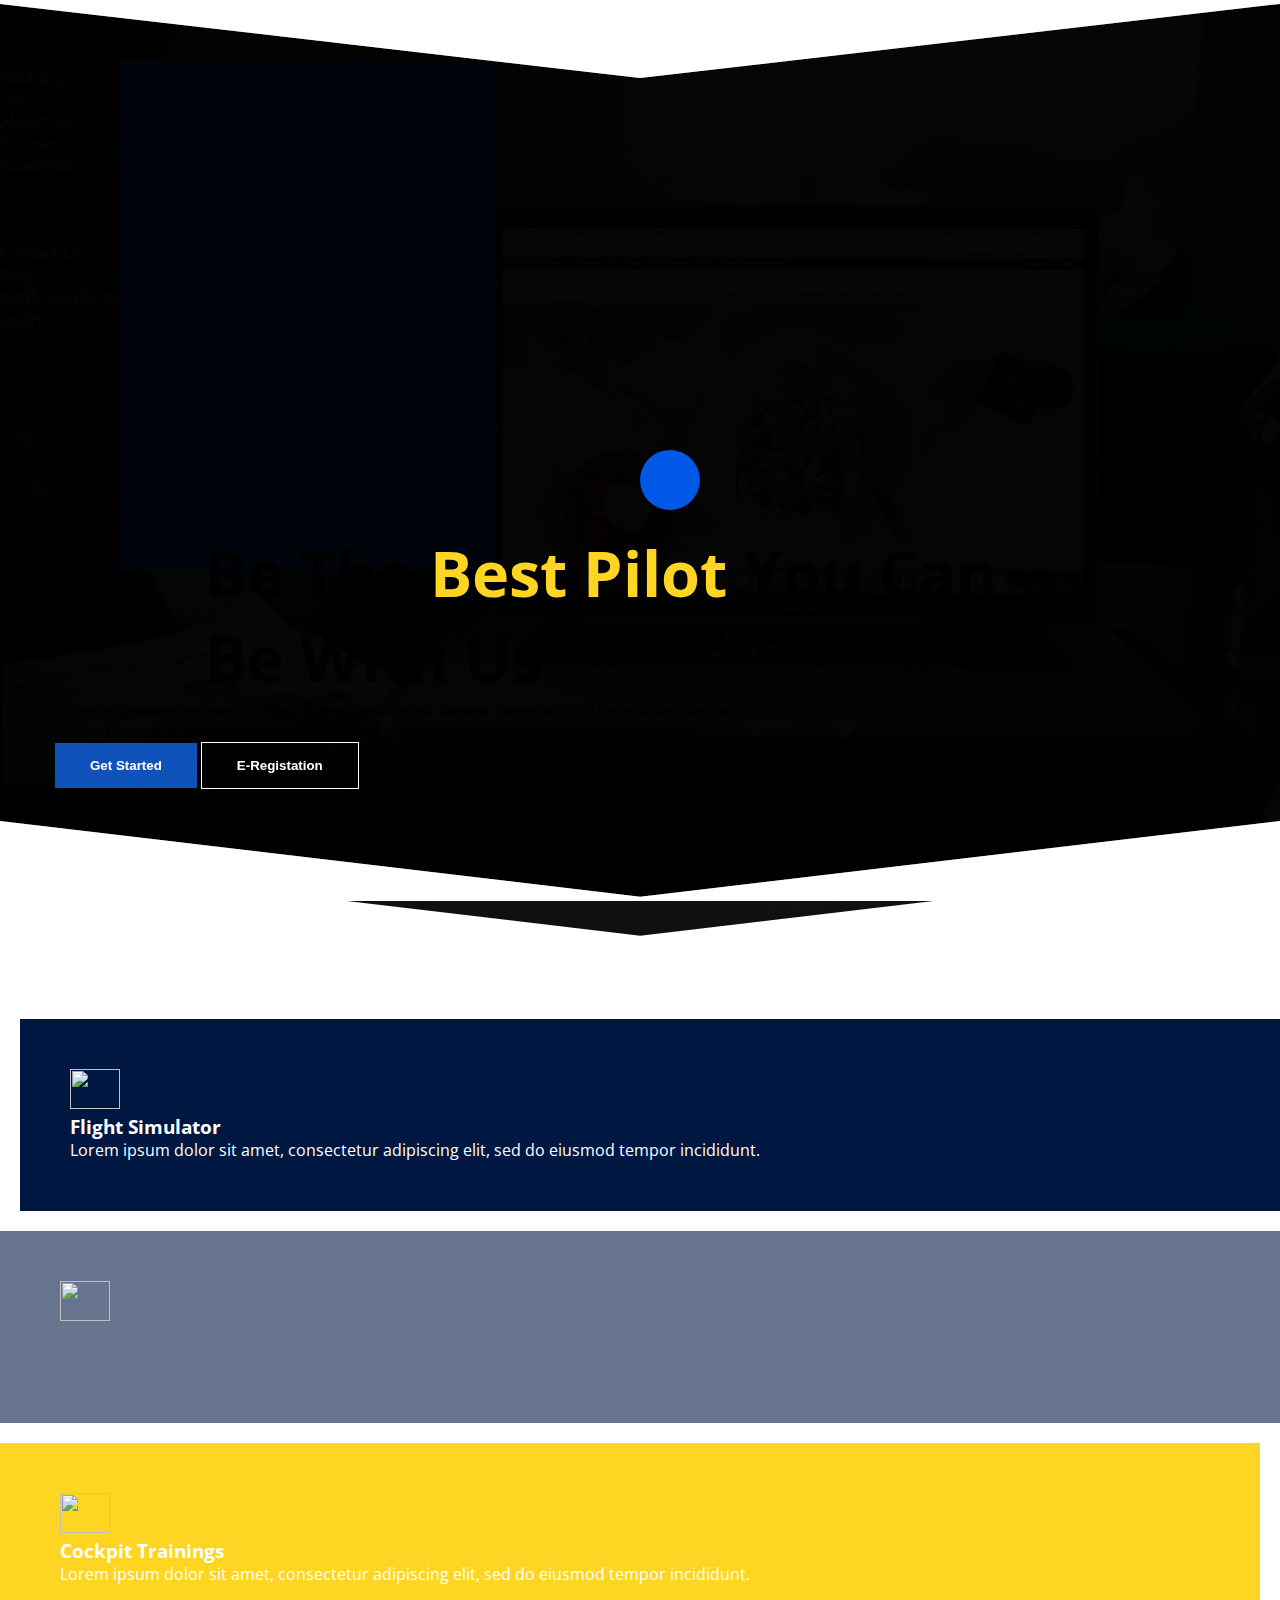
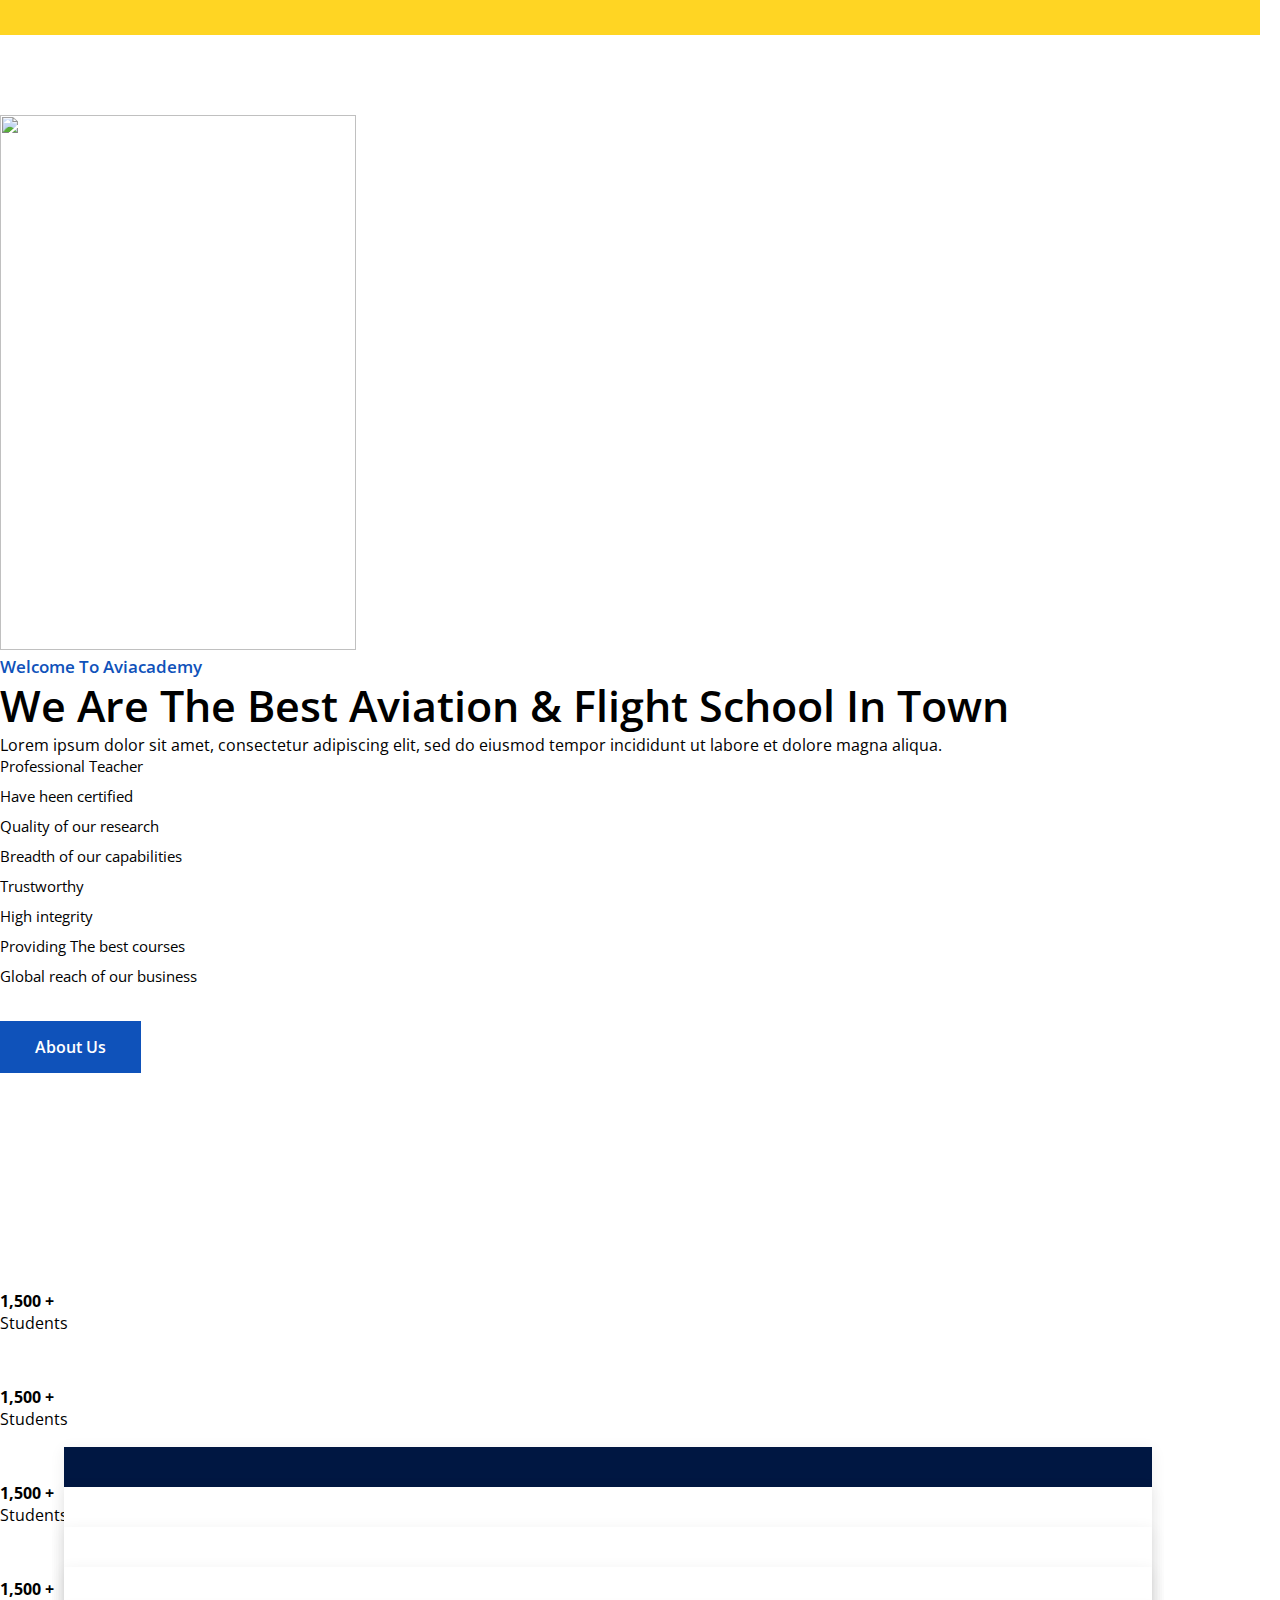
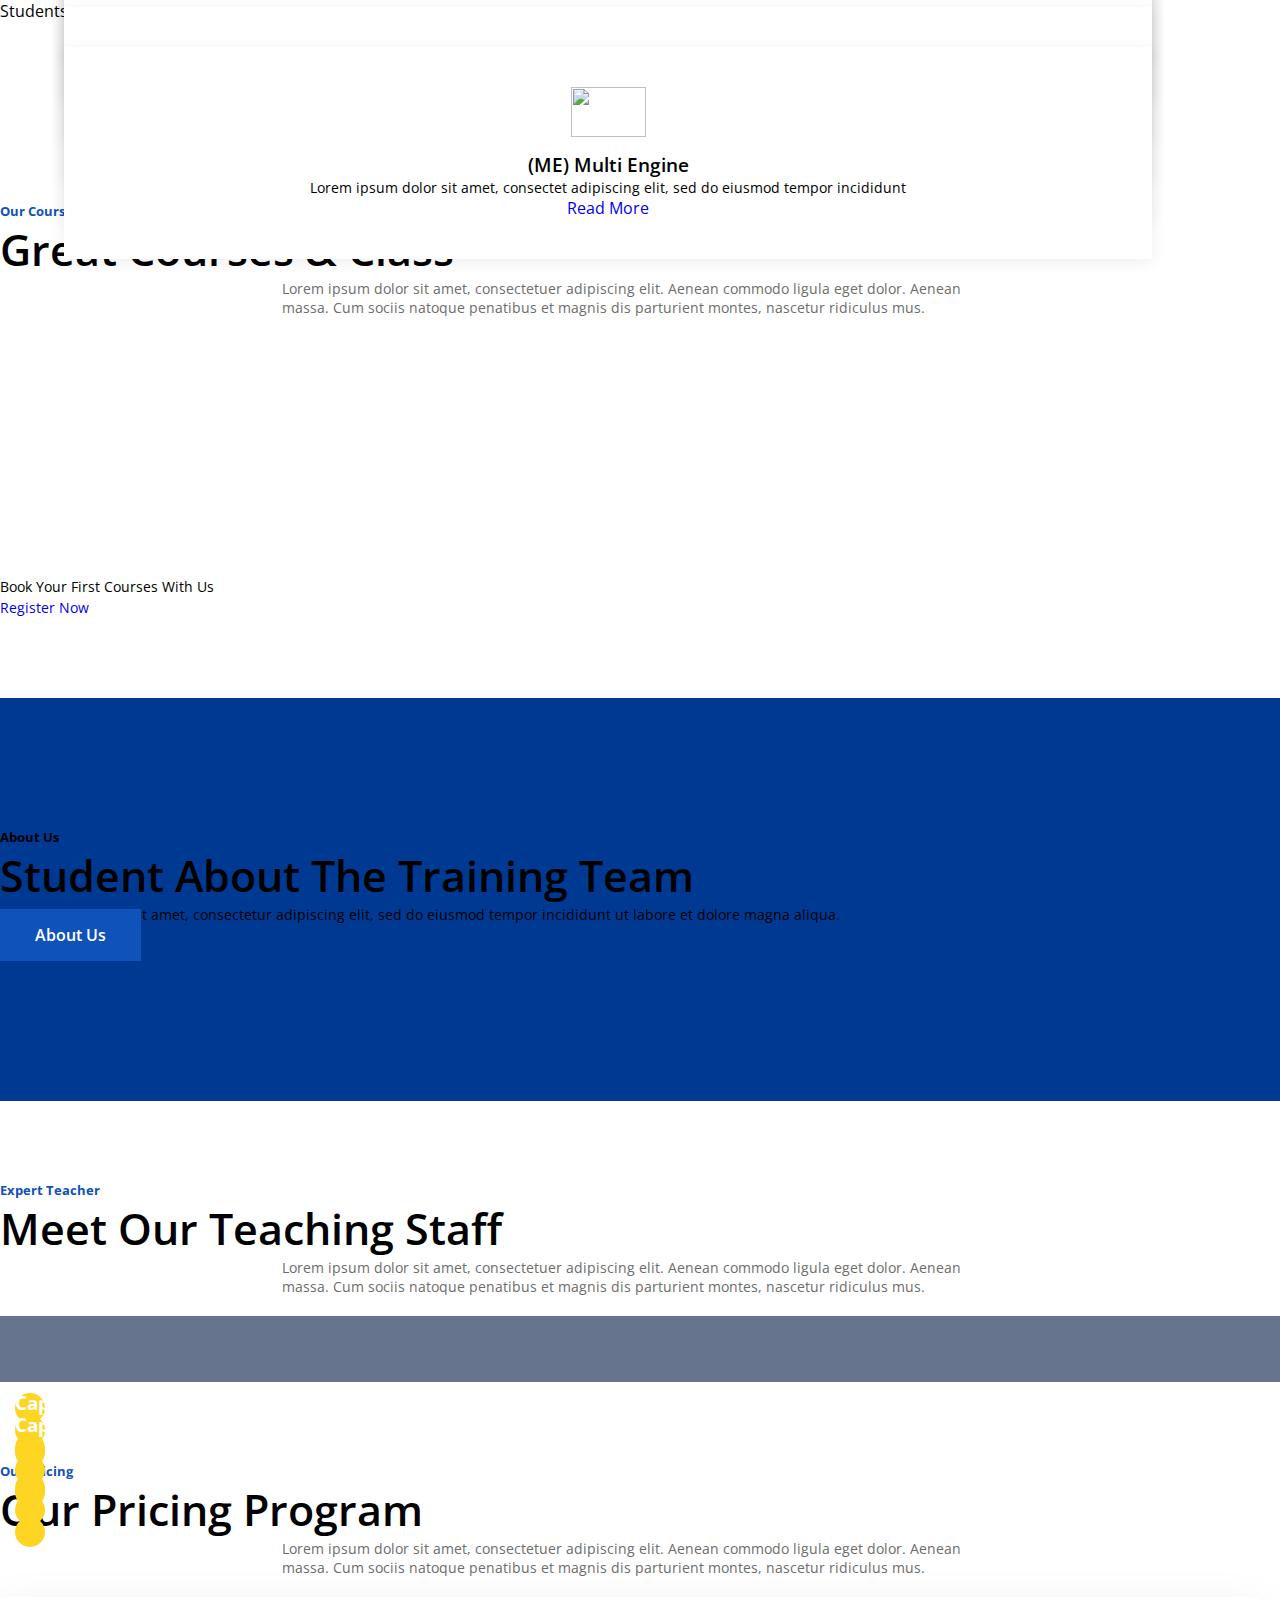
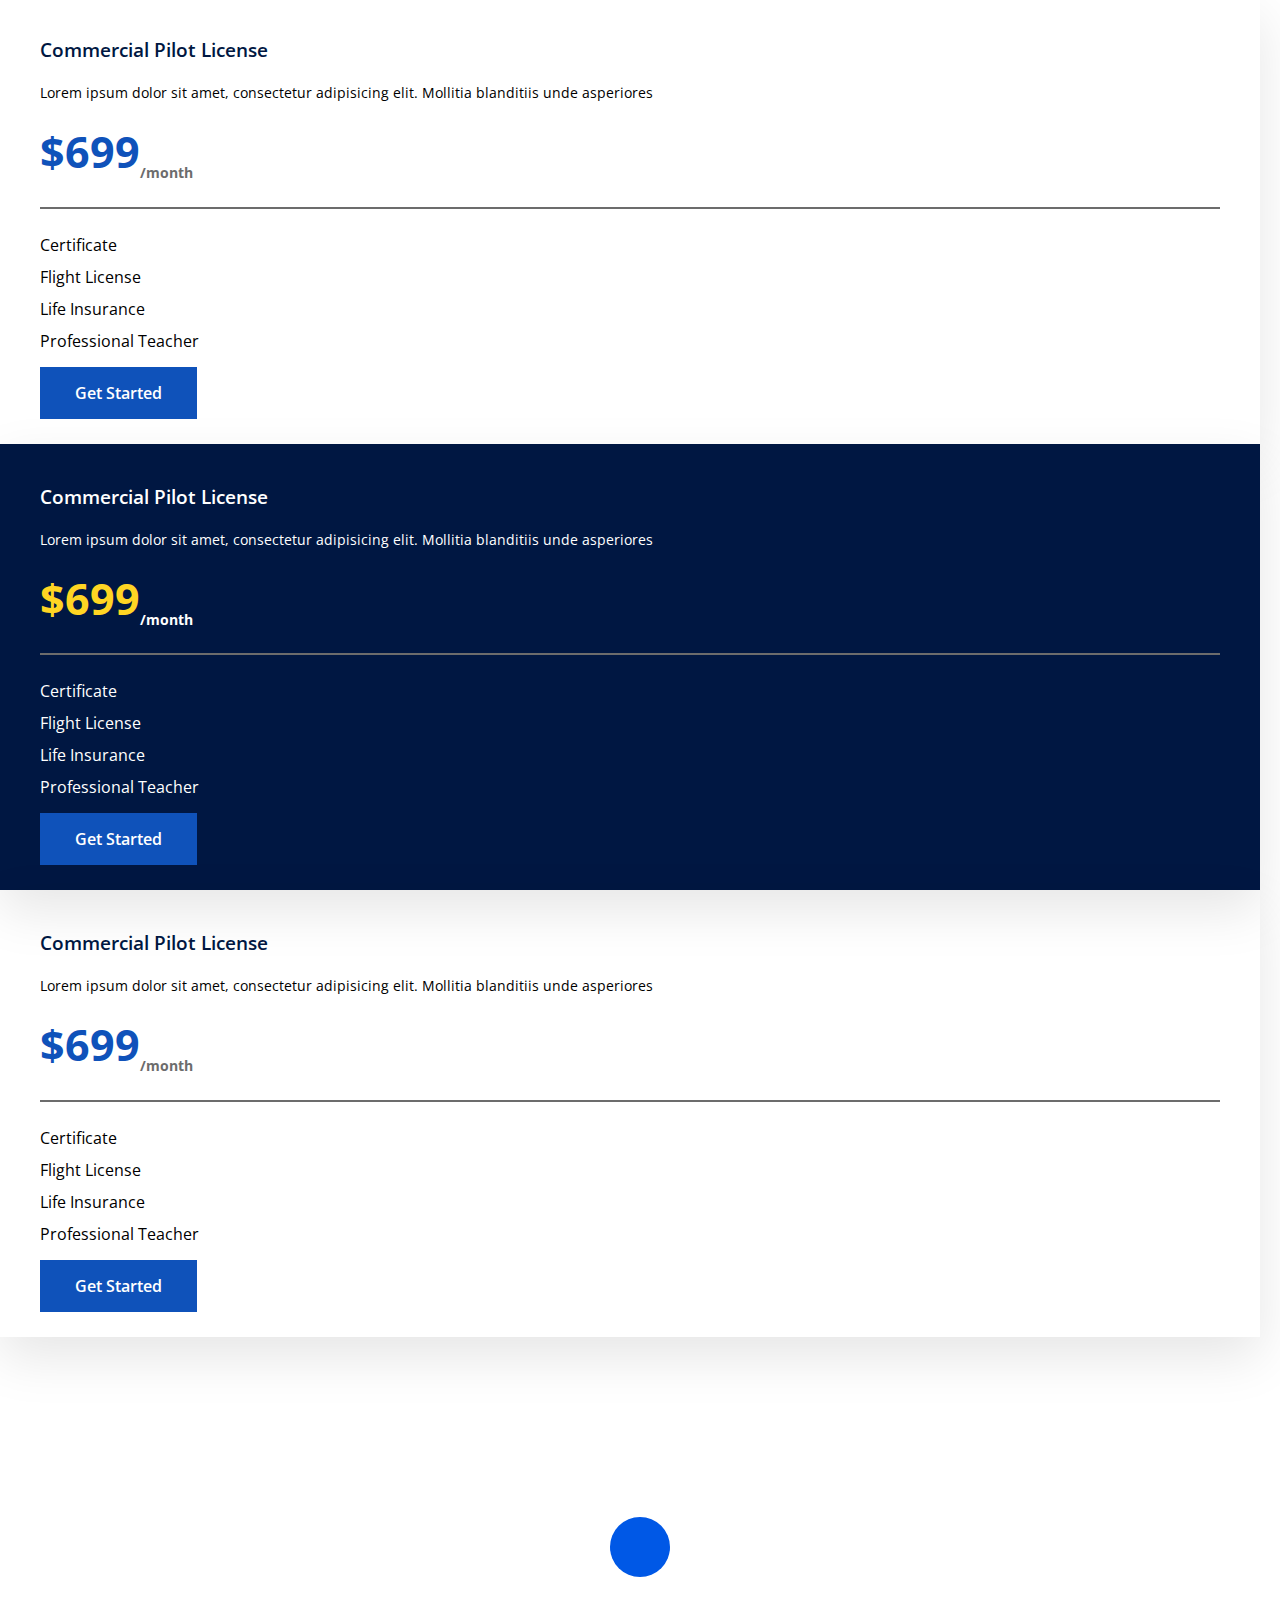
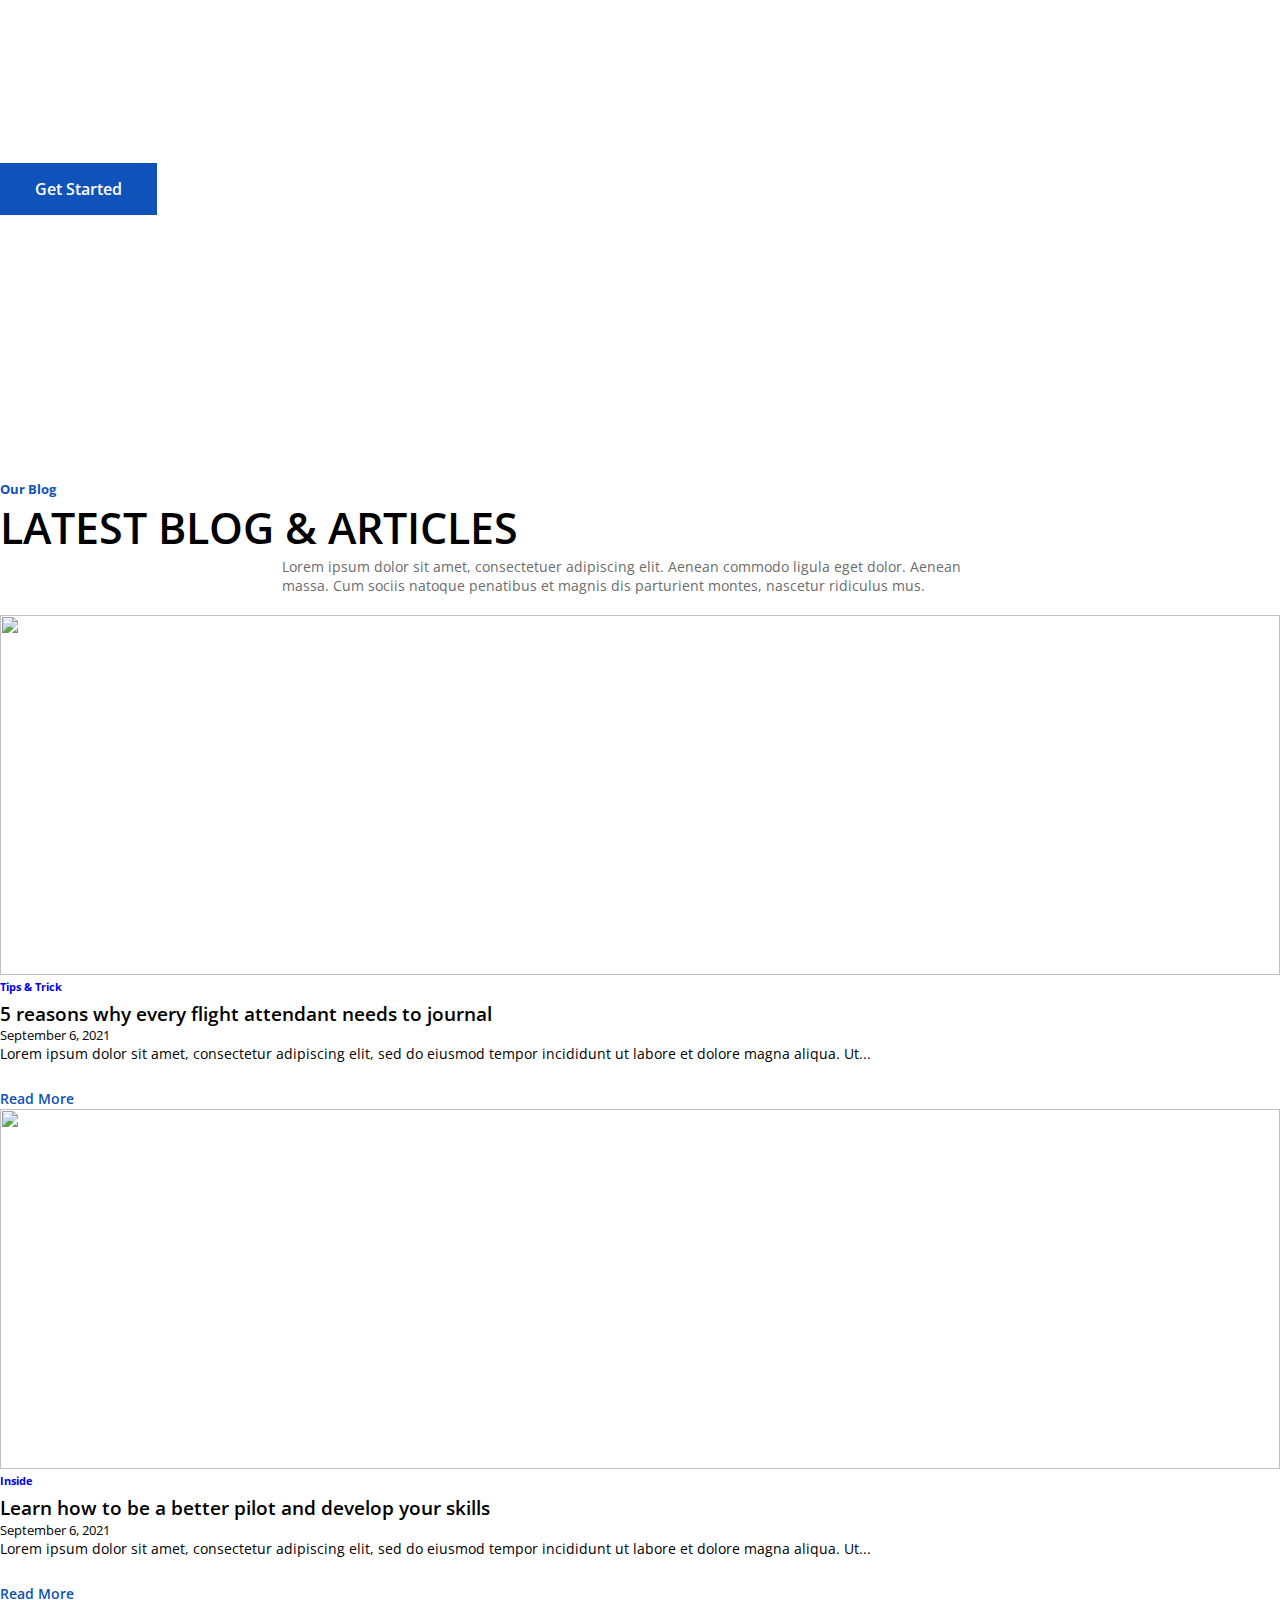
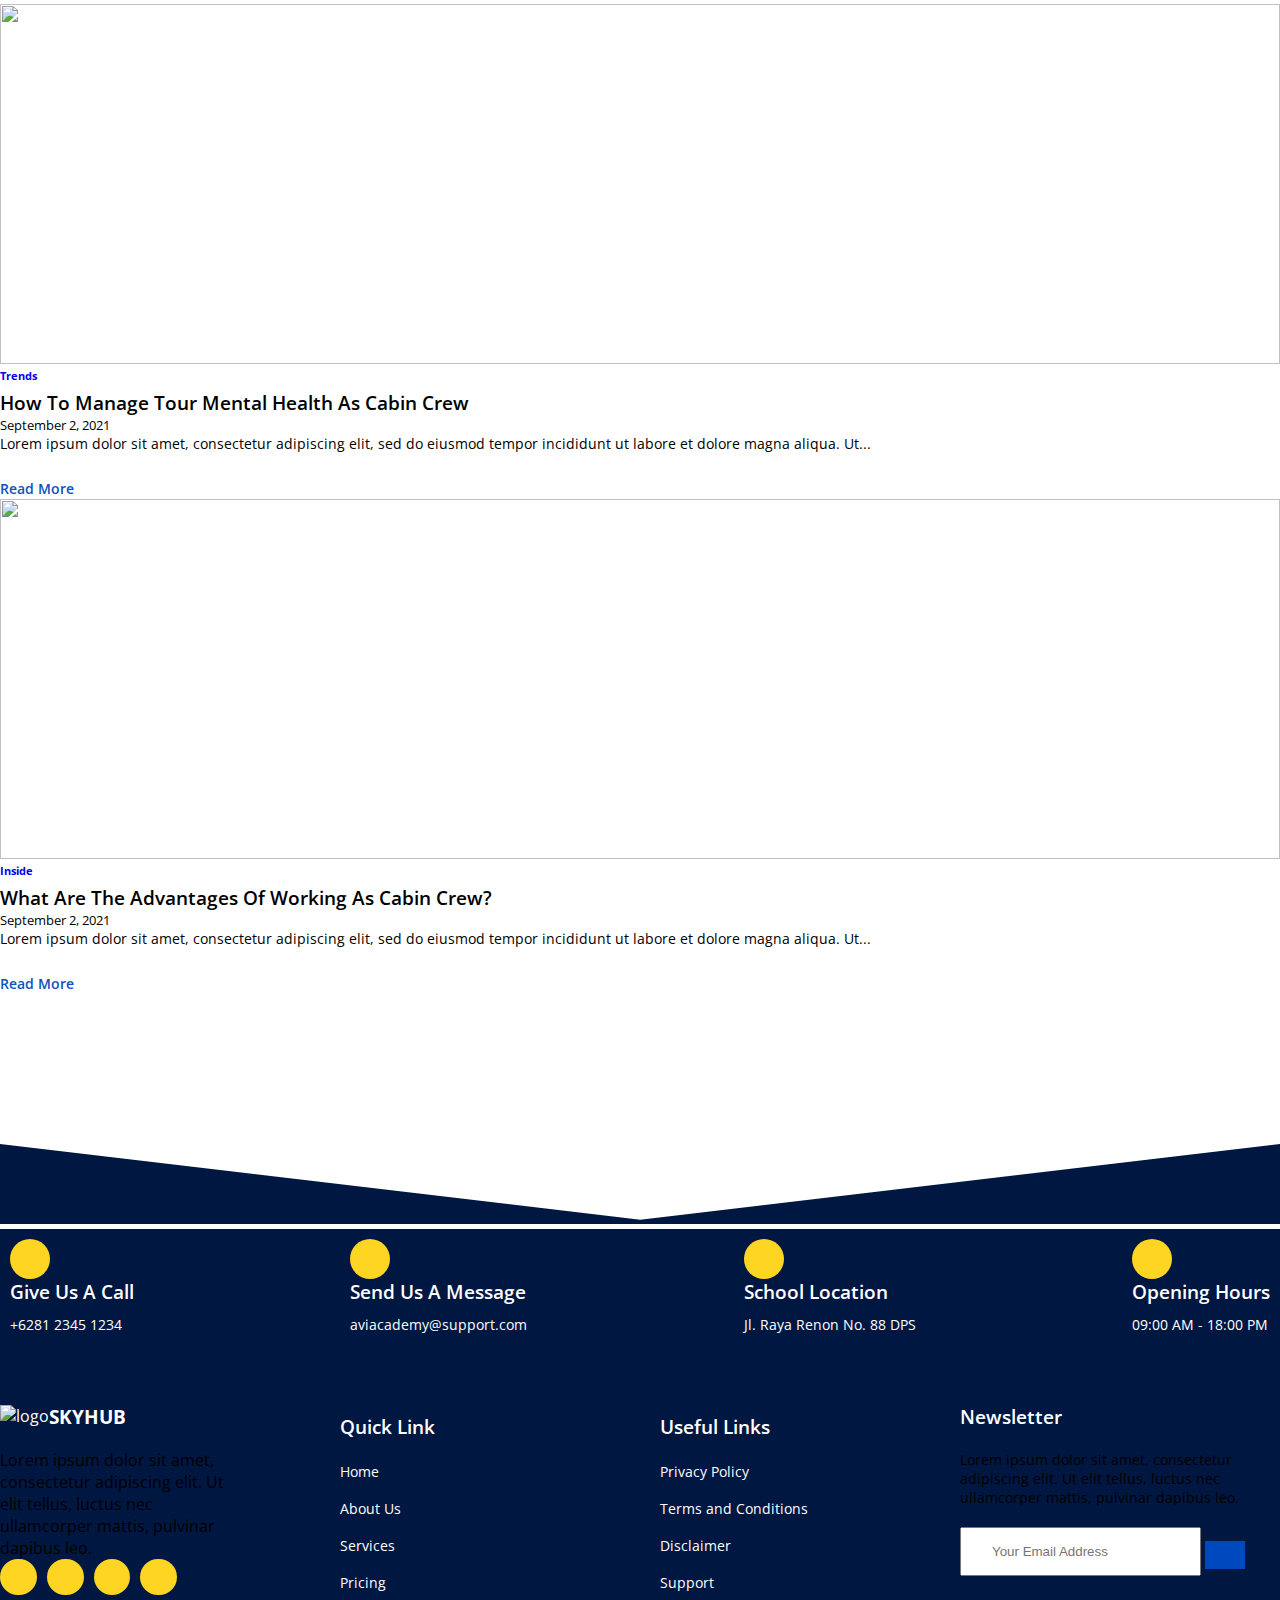
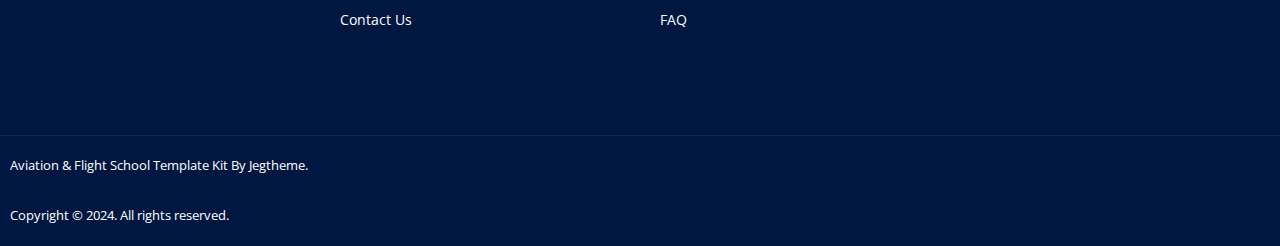
==== commit 4a9bbfb1: "landing palge almost done" ====
--- a/index.html
+++ b/index.html
@@ -7,6 +7,9 @@
     <link href="https://cdn.jsdelivr.net/npm/bootstrap@5.3.2/dist/css/bootstrap.min.css" rel="stylesheet" integrity="sha384-T3c6CoIi6uLrA9TneNEoa7RxnatzjcDSCmG1MXxSR1GAsXEV/Dwwykc2MPK8M2HN" crossorigin="anonymous">
     <script src="https://cdn.jsdelivr.net/npm/bootstrap@5.3.2/dist/js/bootstrap.bundle.min.js" integrity="sha384-C6RzsynM9kWDrMNeT87bh95OGNyZPhcTNXj1NW7RuBCsyN/o0jlpcV8Qyq46cDfL" crossorigin="anonymous"></script>
     <script src="https://kit.fontawesome.com/80a1447cb8.js" crossorigin="anonymous"></script>
+    <script src="https://cdnjs.cloudflare.com/ajax/libs/jquery/3.7.1/jquery.min.js" integrity="sha512-v2CJ7UaYy4JwqLDIrZUI/4hqeoQieOmAZNXBeQyjo21dadnwR+8ZaIJVT8EE2iyI61OV8e6M8PP2/4hpQINQ/g==" crossorigin="anonymous" referrerpolicy="no-referrer"></script>
+    <script src="https://cdnjs.cloudflare.com/ajax/libs/venobox/2.1.4/venobox.min.js" integrity="sha512-clFTPmeD7m4KGu2oaguuV2PFUa33W2Jn/b6qeDB4hVntW7qLaquN/1LTDvQGbjf8UPWlsLLS40V2QxygSRXLDg==" crossorigin="anonymous" referrerpolicy="no-referrer"></script>
+    <link rel="stylesheet" href="https://cdnjs.cloudflare.com/ajax/libs/venobox/2.1.4/venobox.min.css" integrity="sha512-BQ1rOOCWWZHYsP4Oou2dTvedlr+gB2+aLSggwaezp8akn6BrNw+pkxaxM9f5wxwjer+te7ezjpIL1baHi5dOjA==" crossorigin="anonymous" referrerpolicy="no-referrer" />
 
     <link rel="stylesheet" href="assets/style/style.css">
 </head>
@@ -123,6 +126,9 @@
           <div class="col-lg-6 position-relative p-3 text-center">
             <div class="wellcome_skyhub">
               <img src="https://templatekit.jegtheme.com/aviacademy/wp-content/uploads/sites/153/2021/09/male-pilot-and-air-hostesses-posing-for-the-camera-outdoors-682x1024.jpg" alt="">
+              <div class="play_button">
+                <a class="my-video-links" data-autoplay="true" data-vbtype="video" href="http://youtu.be/xxx"><i class="fa-solid fa-play"></i></a>
+              </div>
             </div>
             <div class="image_overlay">
               <div class="image_bg_overlay"></div>
@@ -517,7 +523,9 @@
     <div class="container">
       <div class="text-center">
         <div class="license text-center position-relative">
-          <h5>Our Pricing</h5>
+          <div class="play_buttons mt-5">
+            <a class="my-video-links" data-autoplay="true" data-vbtype="video" href="http://youtu.be/xxx"><i class="fa-solid fa-play"></i></a>
+          </div>
           <h3>Get The Best Knowledge And Your License With <span>Aviacademy</span></h3>
           <p>Lorem ipsum dolor sit amet, consectetuer adipiscing elit. Aenean commodo ligula eget dolor. Aenean massa. Cum sociis natoque penatibus et magnis dis parturient montes, nascetur ridiculus mus.</p>
         </div>
@@ -527,5 +535,223 @@
       </div>
     </div>
   </section>
+  <section class="section " style="padding: 100px 0px 100px 0px;">
+    <div class="container">
+      <div class="title text-center">
+        <h5>Our Blog</h5>
+        <h3>LATEST BLOG & ARTICLES</h3>
+        <p>Lorem ipsum dolor sit amet, consectetuer adipiscing elit. Aenean commodo ligula eget dolor. Aenean massa. Cum sociis natoque penatibus et magnis dis parturient montes, nascetur ridiculus mus.</p>
+      </div>
+      <div class="row">
+        <div class="col-lg-6 mb-4">
+            <div class="row">
+              <div class="col-lg-6">
+                  <div class="blog_img">
+                    <img src="https://templatekit.jegtheme.com/aviacademy/wp-content/uploads/sites/153/2021/09/cheerful-pilots-and-stewardesses-chatting-on-the-street-1024x682.jpg" alt="">
+                  </div>
+              </div>
+              <div class="col-lg-6 d-flex align-items-center">
+                <div class="blog_disc">
+                  <h6>
+                    <a href="#">Tips & Trick</a>
+                  </h6>
+                  <h4>5 reasons why every flight attendant needs to journal</h4>
+                  <p style="font-size: 13px; ">September 6, 2021</p>
+                  <p>Lorem ipsum dolor sit amet, consectetur adipiscing elit, sed do eiusmod tempor incididunt ut labore et dolore magna aliqua. Ut...</p>
+                  <div class="read_more">
+                    <a href="#">Read More <i class="fa-solid fa-arrow-right-long"></i></a>
+                  </div>
+                </div>
+            </div>
+          </div>
+        </div>
+        <div class="col-lg-6 mb-4">
+            <div class="row">
+              <div class="col-lg-6">
+                  <div class="blog_img">
+                    <img src="https://templatekit.jegtheme.com/aviacademy/wp-content/uploads/sites/153/2021/09/male-pilot-is-driving-airplane-in-cockpit-1024x682.jpg" alt="">
+                  </div>
+              </div>
+              <div class="col-lg-6 d-flex align-items-center">
+                <div class="blog_disc">
+                  <h6>
+                    <a href="#">Inside</a>
+                  </h6>
+                  <h4>Learn how to be a better pilot and develop your skills</h4>
+                  <p style="font-size: 13px; ">September 6, 2021</p>
+                  <p>Lorem ipsum dolor sit amet, consectetur adipiscing elit, sed do eiusmod tempor incididunt ut labore et dolore magna aliqua. Ut...</p>
+                  <div class="read_more">
+                    <a href="#">Read More <i class="fa-solid fa-arrow-right-long"></i></a>
+                  </div>
+                </div>
+            </div>
+          </div>
+        </div>
+        <div class="col-lg-6 mb-4">
+            <div class="row">
+              <div class="col-lg-6">
+                  <div class="blog_img">
+                    <img src="https://templatekit.jegtheme.com/aviacademy/wp-content/uploads/sites/153/2021/09/handsome-man-and-woman-having-fun-in-the-aviation-hangar-e1630639415633.jpg" alt="">
+                  </div>
+              </div>
+              <div class="col-lg-6 d-flex align-items-center">
+                <div class="blog_disc">
+                  <h6>
+                    <a href="#">Trends</a>
+                  </h6>
+                  <h4>How To Manage Tour Mental Health As Cabin Crew</h4>
+                  <p style="font-size: 13px; ">September 2, 2021</p>
+                  <p>Lorem ipsum dolor sit amet, consectetur adipiscing elit, sed do eiusmod tempor incididunt ut labore et dolore magna aliqua. Ut...</p>
+                  <div class="read_more">
+                    <a href="#">Read More <i class="fa-solid fa-arrow-right-long"></i></a>
+                  </div>
+                </div>
+            </div>
+          </div>
+        </div>
+        <div class="col-lg-6 mb-4">
+            <div class="row">
+              <div class="col-lg-6">
+                  <div class="blog_img">
+                    <img src="https://templatekit.jegtheme.com/aviacademy/wp-content/uploads/sites/153/2021/09/young-cabin-crew-posing-for-the-camera-indoors-e1630902153104-1024x532.jpg" alt="">
+                  </div>
+              </div>
+              <div class="col-lg-6 d-flex align-items-center">
+                <div class="blog_disc">
+                  <h6>
+                    <a href="#">Inside</a>
+                  </h6>
+                  <h4>What Are The Advantages Of Working As Cabin Crew?</h4>
+                  <p style="font-size: 13px; ">September 2, 2021</p>
+                  <p>Lorem ipsum dolor sit amet, consectetur adipiscing elit, sed do eiusmod tempor incididunt ut labore et dolore magna aliqua. Ut...</p>
+                  <div class="read_more">
+                    <a href="#">Read More <i class="fa-solid fa-arrow-right-long"></i></a>
+                  </div>
+                </div>
+            </div>
+          </div>
+        </div>
+      </div>
+    </div>
+  </section>
+  <footer class="section position-relative mt-4">
+    <div class=" shape-top" data-negative="true" >
+      <svg viewBox="0 0 1000 100" preserveAspectRatio="none" >
+        <path class="shape-fill" d="M500.2,94.7L0,0v100h1000V0L500.2,94.7z"style="fill: #001742;"></path>
+      </svg>
+    </div>
+    <div class="footer_bg">
+      <div class="container">
+        <div class="footer_top">
+          <div class="footer_phone d-flex align-items-center">
+            <div class="icon">
+              <i class="fa-solid fa-phone"></i>
+            </div>
+            <div class="phone">
+              <h5>Give Us A Call</h5>
+              <p>+6281 2345 1234</p>
+            </div>
+          </div>
+          <div class="footer_phone d-flex align-items-center">
+            <div class="icon">
+              <i class="fa-solid fa-envelope"></i>
+            </div>
+            <div class="phone">
+              <h5>Send Us A Message</h5>
+              <p>aviacademy@support.com</p>
+            </div>
+          </div>
+          <div class="footer_phone d-flex align-items-center">
+            <div class="icon">
+              <i class="fa-solid fa-location-dot"></i>
+            </div>
+            <div class="phone">
+              <h5>School Location</h5>
+              <p>Jl. Raya Renon No. 88 DPS</p>
+            </div>
+          </div>
+          <div class="footer_phone d-flex align-items-center">
+            <div class="icon">
+              <i class="fa-solid fa-clock"></i>
+            </div>
+            <div class="phone">
+              <h5>Opening Hours</h5>
+              <p>09:00 AM - 18:00 PM</p>
+            </div>
+          </div>
+        </div>
+        <div class="main_footer">
+          <div class="academy_details">
+            <div class="academy_name">
+              <img src="" alt="logo">
+              <h3>SKYHUB</h3>
+            </div>
+            <div class="academy_details">
+              <p class="text-white">Lorem ipsum dolor sit amet, consectetur adipiscing elit. Ut elit tellus, luctus nec ullamcorper mattis, pulvinar dapibus leo.</p>
+            </div>
+            <div class="social_media">
+              <ul>
+                <li><a href="#"><i class="fa-brands fa-facebook-f"></i></a></li>
+                <li><a href="#"><i class="fa-brands fa-twitter"></i></a></li>
+                <li><a href="#"><i class="fa-brands fa-instagram"></i></a></li>
+                <li><a href="#"><i class="fa-brands fa-youtube"></i></a></li>
+              </ul>
+            </div>
+          </div>
+          <div class="quick_links">
+            <div class="quick_link_title">
+              <h4>Quick Link</h4>
+            </div>
+            <ul>
+              <li><a href="#">Home</a></li>
+              <li><a href="#">About Us</a></li>
+              <li><a href="#">Services</a></li>
+              <li><a href="#">Pricing</a></li>
+              <li><a href="#">Contact Us</a></li>
+            </ul>
+          </div>
+          <div class="quick_links">
+            <div class="quick_link_title">
+              <h4>Useful Links</h4>
+            </div>
+            <ul>
+              <li><a href="#">Privacy Policy</a></li>
+              <li><a href="#">Terms and Conditions</a></li>
+              <li><a href="#">Disclaimer</a></li>
+              <li><a href="#">Support</a></li>
+              <li><a href="#">FAQ</a></li>
+            </ul>
+          </div>
+          <div class="academy_detail">
+            <div class="quick_link_title">
+              <h4>Newsletter</h4>
+            </div>
+            <div class="academy_detail">
+              <p class="text-white" style="margin: 20px 0; font-size: 14px;">Lorem ipsum dolor sit amet, consectetur adipiscing elit. Ut elit tellus, luctus nec ullamcorper mattis, pulvinar dapibus leo.</p>
+            </div>
+            <div class="subscription">
+              <form class="d-flex">
+                <input type="email" placeholder="Your Email Address" >
+                <button type="submit"><i class="fa-regular fa-paper-plane"></i></button>
+              </form>
+            </div>
+          </div>
+        </div>
+        <div class="footer_bottom">
+          <div class="container d-flex justify-content-between">
+            <div class="left_text">
+              <p>Aviation & Flight School Template Kit By Jegtheme.</p>
+            </div>
+            <div class="right_text">
+              <p>Copyright © 2024. All rights reserved.</p>
+            </div>
+          </div>
+        </div>
+      </div>
+    </div>
+  </footer>
+
+  
+  <script src="app.js"></script>
 </body>
 </html>--- a/assets/style/style.css
+++ b/assets/style/style.css
@@ -81,7 +81,6 @@
     line-height: 1.5em;
 }
 .shape {
-    overflow: hidden;
     position: absolute;
     left: 0;
     width: 100%;
@@ -193,6 +192,45 @@
 .wellcome_text_list li i{
     color: #0F52BA;
 }
+.play_button{
+    z-index: 8888;
+    position: absolute;
+    top: 50%;
+    left: 50%;
+}
+.play_button a{
+    height: 60px;
+    width: 60px;
+    border-radius: 50%;
+    background-color: #0058E6;
+    display: flex;
+    align-items: center;
+    justify-content: center;
+}
+.play_buttons{
+    display: flex;
+    justify-content: center;
+    margin-bottom: 15px;
+}
+.play_buttons a{
+    height: 60px;
+    width: 60px;
+    border-radius: 50%;
+    background-color: #0058E6;
+    display: flex;
+    align-items: center;
+    justify-content: center;
+    position: relative;
+    z-index: 88;
+}
+.play_button a i{
+    color: #FFF;    
+}
+.play_buttons a i{
+    color: #FFF;    
+}
+
+
 .about_us_btn{
     padding: 15px 35px 15px 35px;
     font-weight: 600;
@@ -215,7 +253,6 @@
     width: 100%;
 }
 .shape.shape-top {
-    overflow: hidden;
     position: absolute;
     left: 0;
     width: 100%;
@@ -449,7 +486,149 @@
     max-width: 60%;
     margin: 0 auto;
 }
-
+.blog_img img{
+    width: 100%;
+    height: 360px;
+}
+.blog_disc .read_more a{
+    color: #0F52BA;
+    font-size: 14px;
+    font-weight: 600;
+}
+.blog_disc h4{
+    margin-top: 0.5rem;
+    font-weight: 600;
+    line-height: 1.3em;
+    font-size: 19px;
+}
+.blog_disc p{
+    font-size: 14px;
+}
+.blog_disc .read_more{
+    margin-top: 1.5rem;
+}
+footer .shape.shape-top {
+    top: -79px;
+}
+.footer_bg{
+    background-color: #001742;
+}
+.footer_top{
+    display: flex;
+    justify-content: space-between;
+}
+.footer_phone{
+    padding: 10px;
+}
+.footer_phone .icon{
+    color: #001742;
+    background-color: #FFD523;
+    border-radius: 50%;
+    height: 40px;
+    width: 40px;
+    margin-right: 15px;
+    justify-content: center;
+    display: flex;
+    align-items: center;
+}
+.footer_phone .phone h5{
+    color: #FFF;
+    font-size: 19px;
+    font-weight: 600;
+    margin-bottom: 10px;
+}
+.footer_phone .phone p{
+    color: #FFF;
+    font-size: 14px;
+    margin-bottom: 0;
+}
+.main_footer{
+    margin-top: 60px;
+}
+.main_footer{
+    display: grid;
+    grid-template-columns: repeat(auto-fill, minmax(270px, 1fr));;
+}
+.academy_details{
+    margin-right: 40px;
+}
+.academy_name{
+    display: flex;
+    align-items: center;
+    color: #FFF;
+    margin-bottom: 20px;
+}
+.social_media ul{
+    display: flex;
+    gap: 10px;
+}
+.social_media ul li{
+    background-color: #FFD523;
+    width: 2.3em;
+    height: 2.3em;
+    border-radius: 50%;
+    display: flex;
+    justify-content: center;
+    align-items: center;
+}
+.quick_links{
+    padding: 10px;
+    margin-left: 10px;
+}
+.quick_link_title{
+    margin-bottom: 20px;
+}
+.quick_link_title h4{
+    margin-bottom: 10px;
+    font-weight: 600;
+    font-size: 19px;
+    color: #FFF;
+}
+.quick_links ul li{
+    margin-bottom: 15px;
+}
+.quick_links ul li a{
+    color: #FFF;
+    font-size: 14px;
+    font-weight: 400;
+}
+.subscription{
+    display: flex;
+}
+.subscription input{
+    padding: 15px 30px 15px 30px;
+}
+.subscription button{
+    padding: 15px 20px 13px 20px;
+    border: none;
+    background-color: #0048bd;
+    color: #FFF;
+}
+.subscription button i{
+    font-size: 20px;
+}
+
+.footer_bottom{
+    margin-top: 80px;
+    padding-top: 10px;
+    border-top: 1px solid #EAEAEA12;
+}
+.footer_bottom .left_text{
+    padding: 10px;
+}
+.footer_bottom .left_text p{
+    color: #FFF;
+    margin-bottom: 12px;
+    font-size: 13px;
+}
+.footer_bottom .right_text{
+    padding: 10px;
+}
+.footer_bottom .right_text p{
+    margin-bottom: 12px;
+    color: #FFF;
+    font-size: 13px;
+}
 @media (max-width: 1024px){
     .hero_heading_text{
         padding: 0px 100px 0px 100px;
@@ -466,7 +645,9 @@
     .license h3{
         padding: 0px;
     }
-    
+    .blog_img img{
+        height: 450px;
+    }
 }
 @media (max-width: 771px){
     .hero{
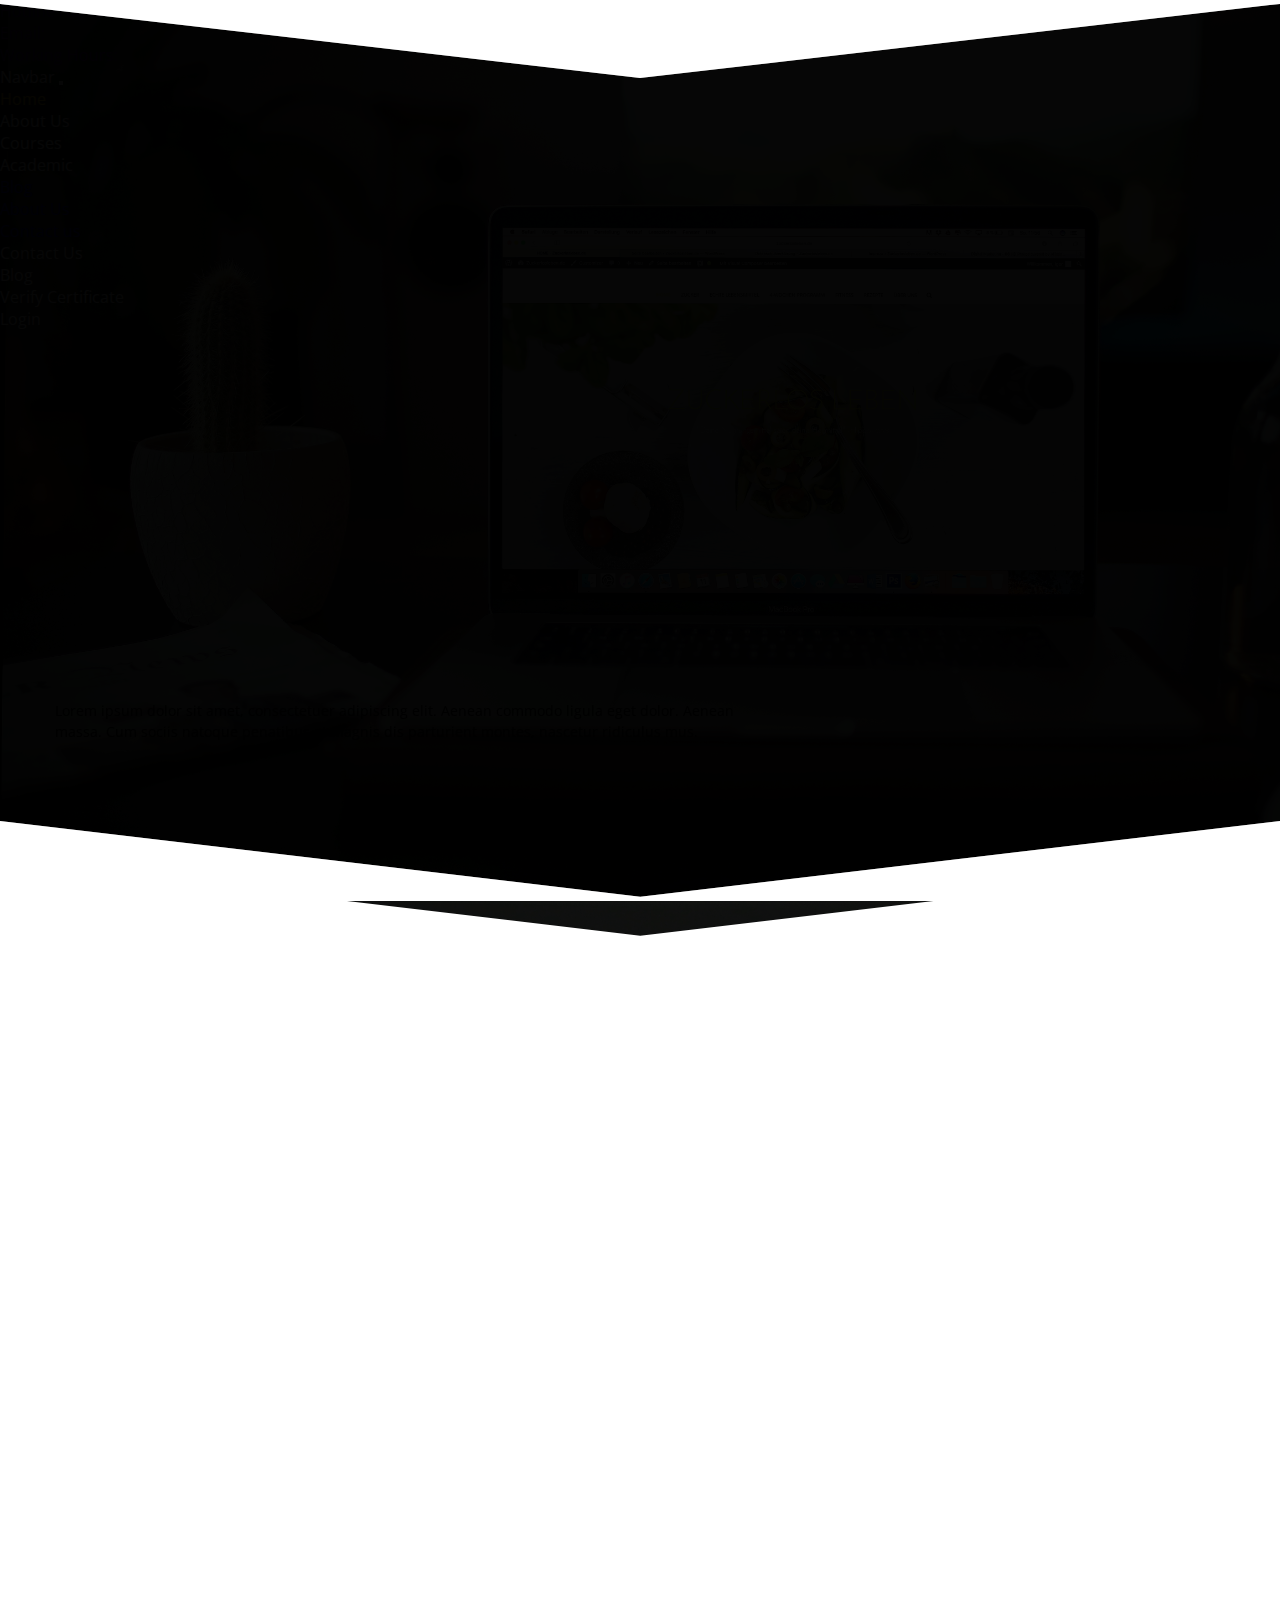
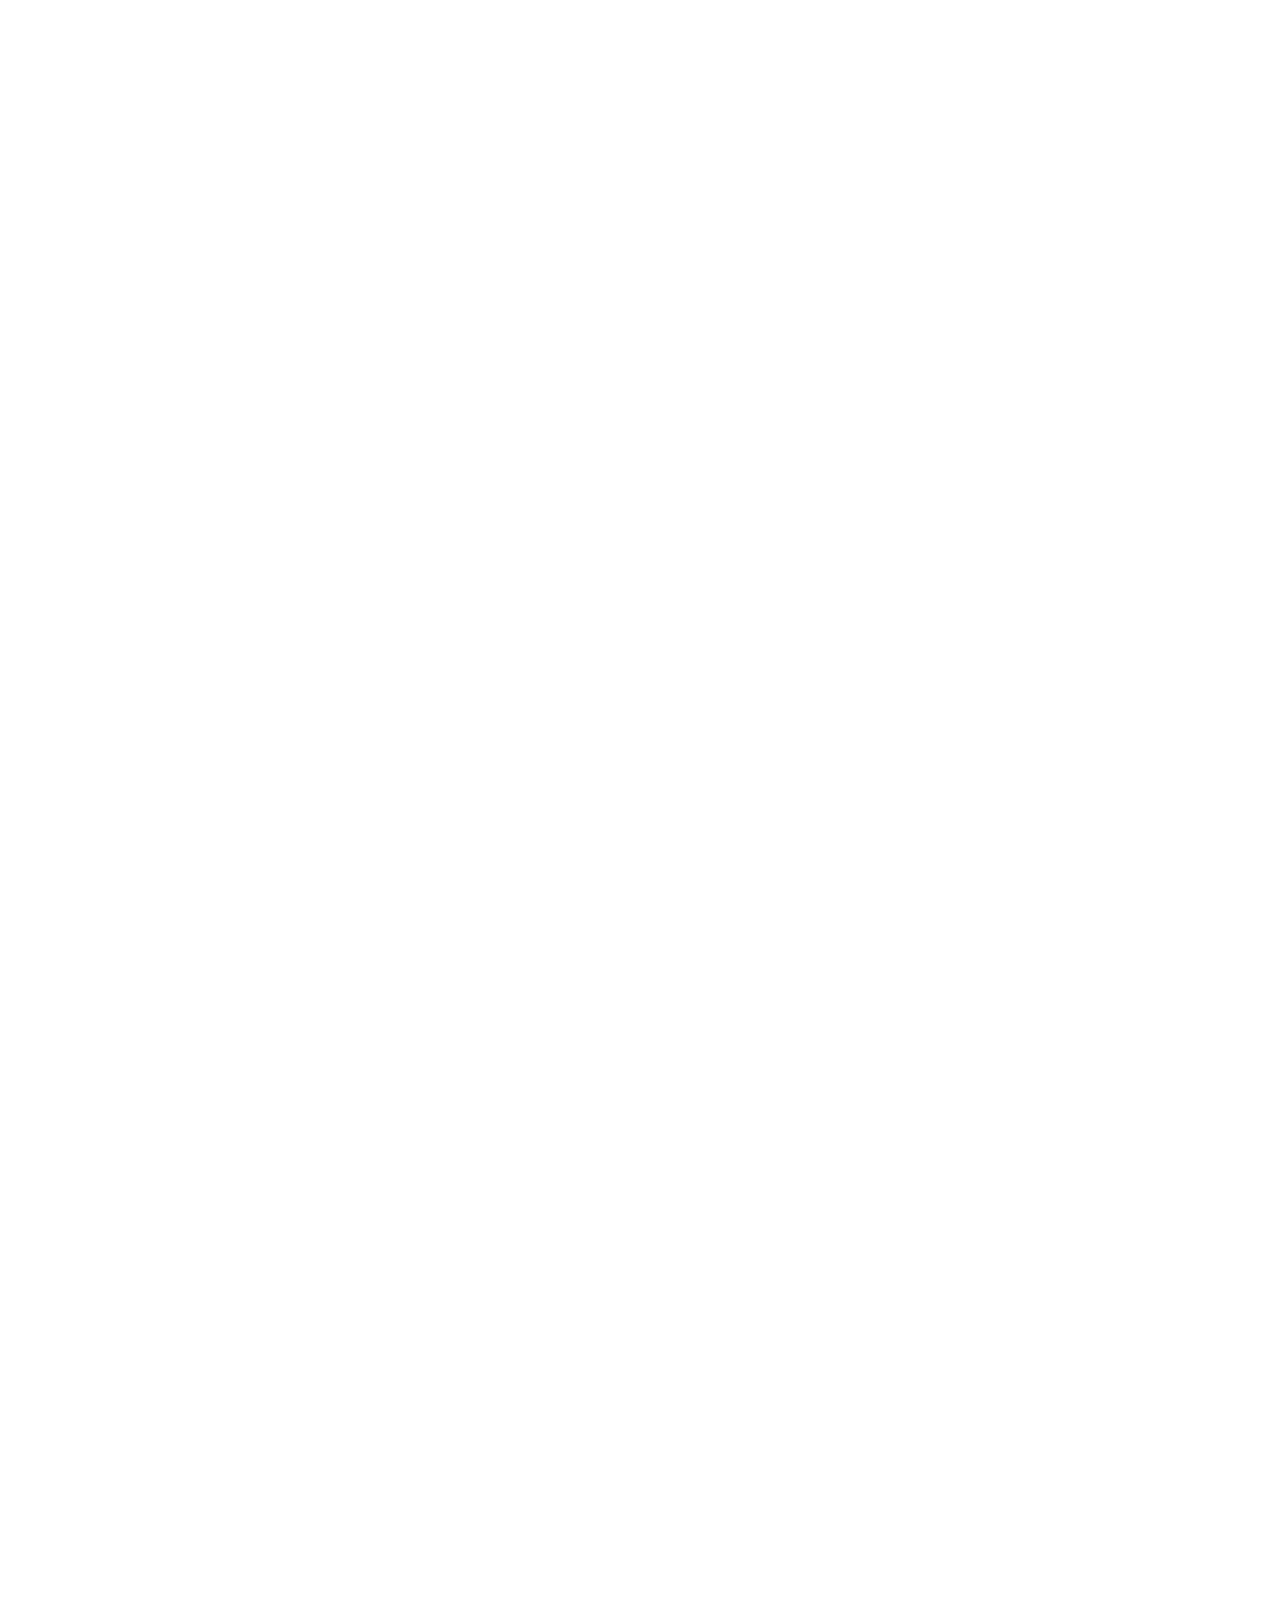
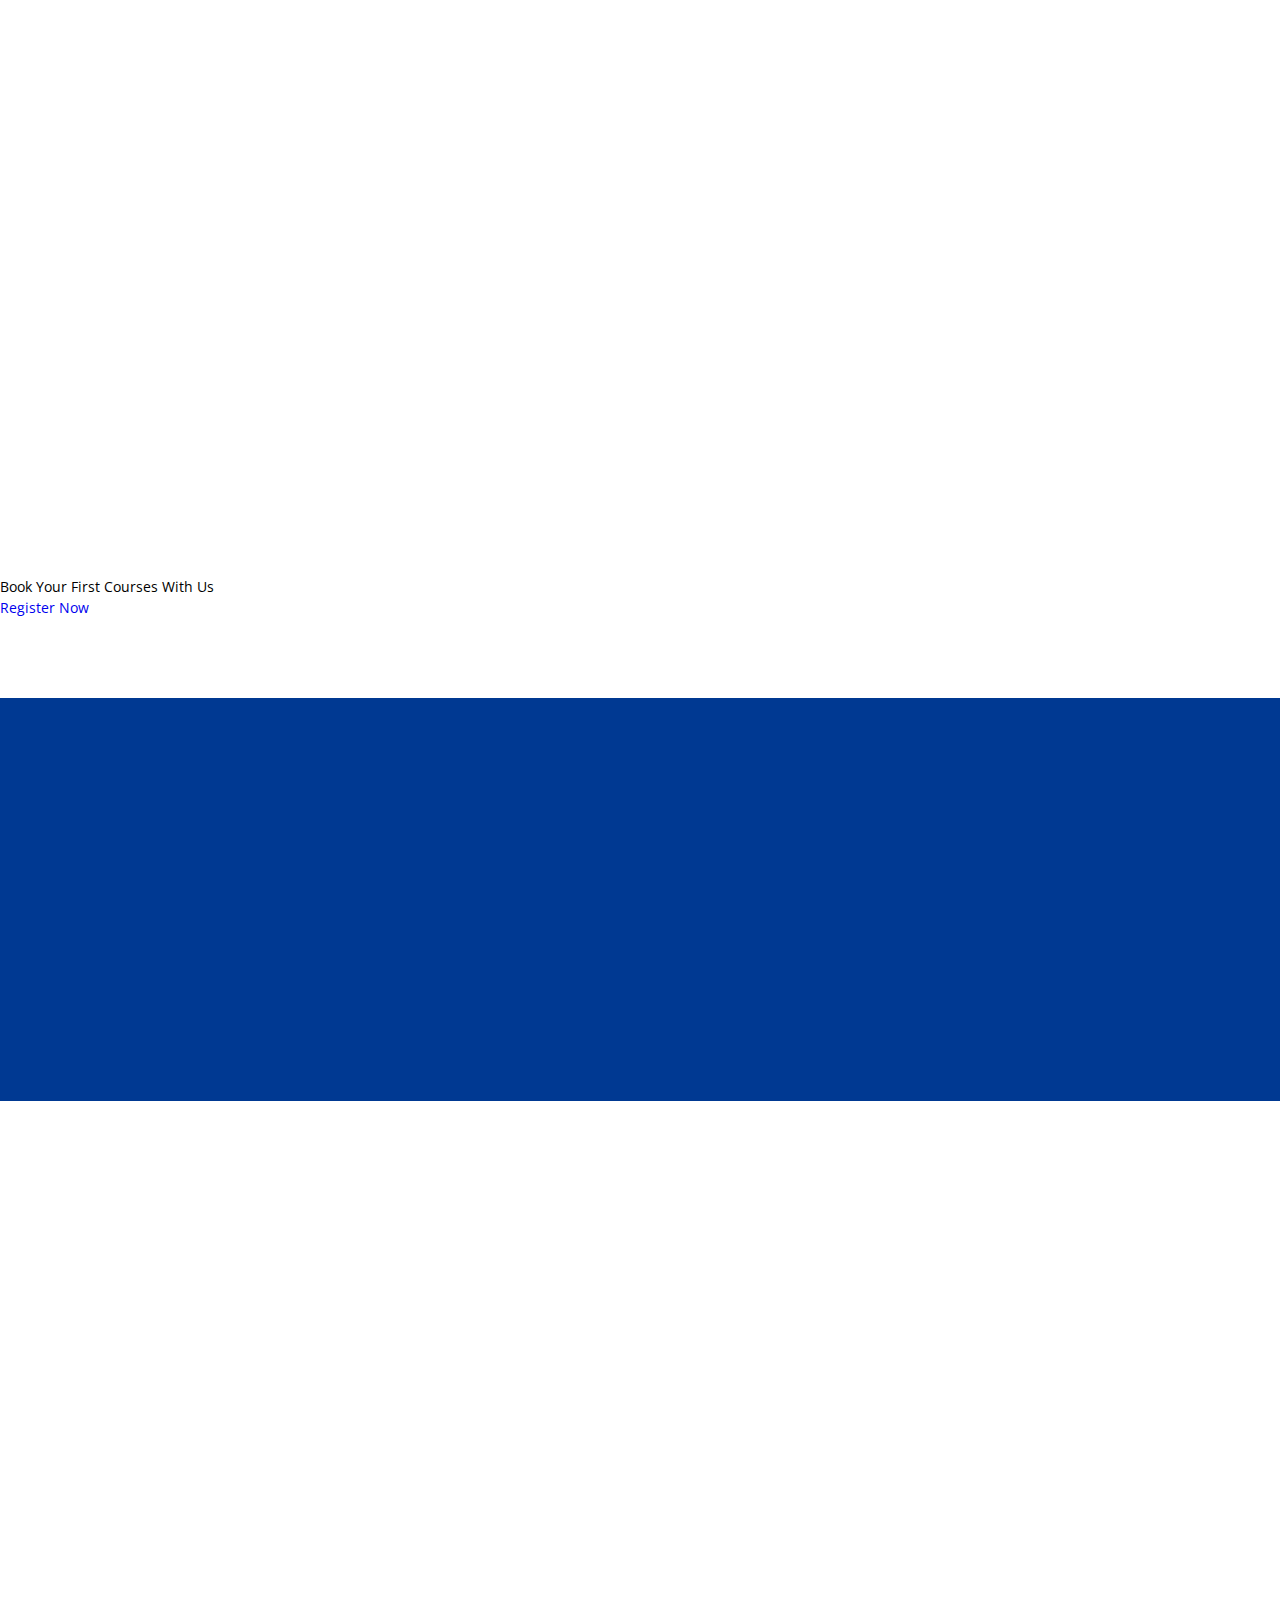
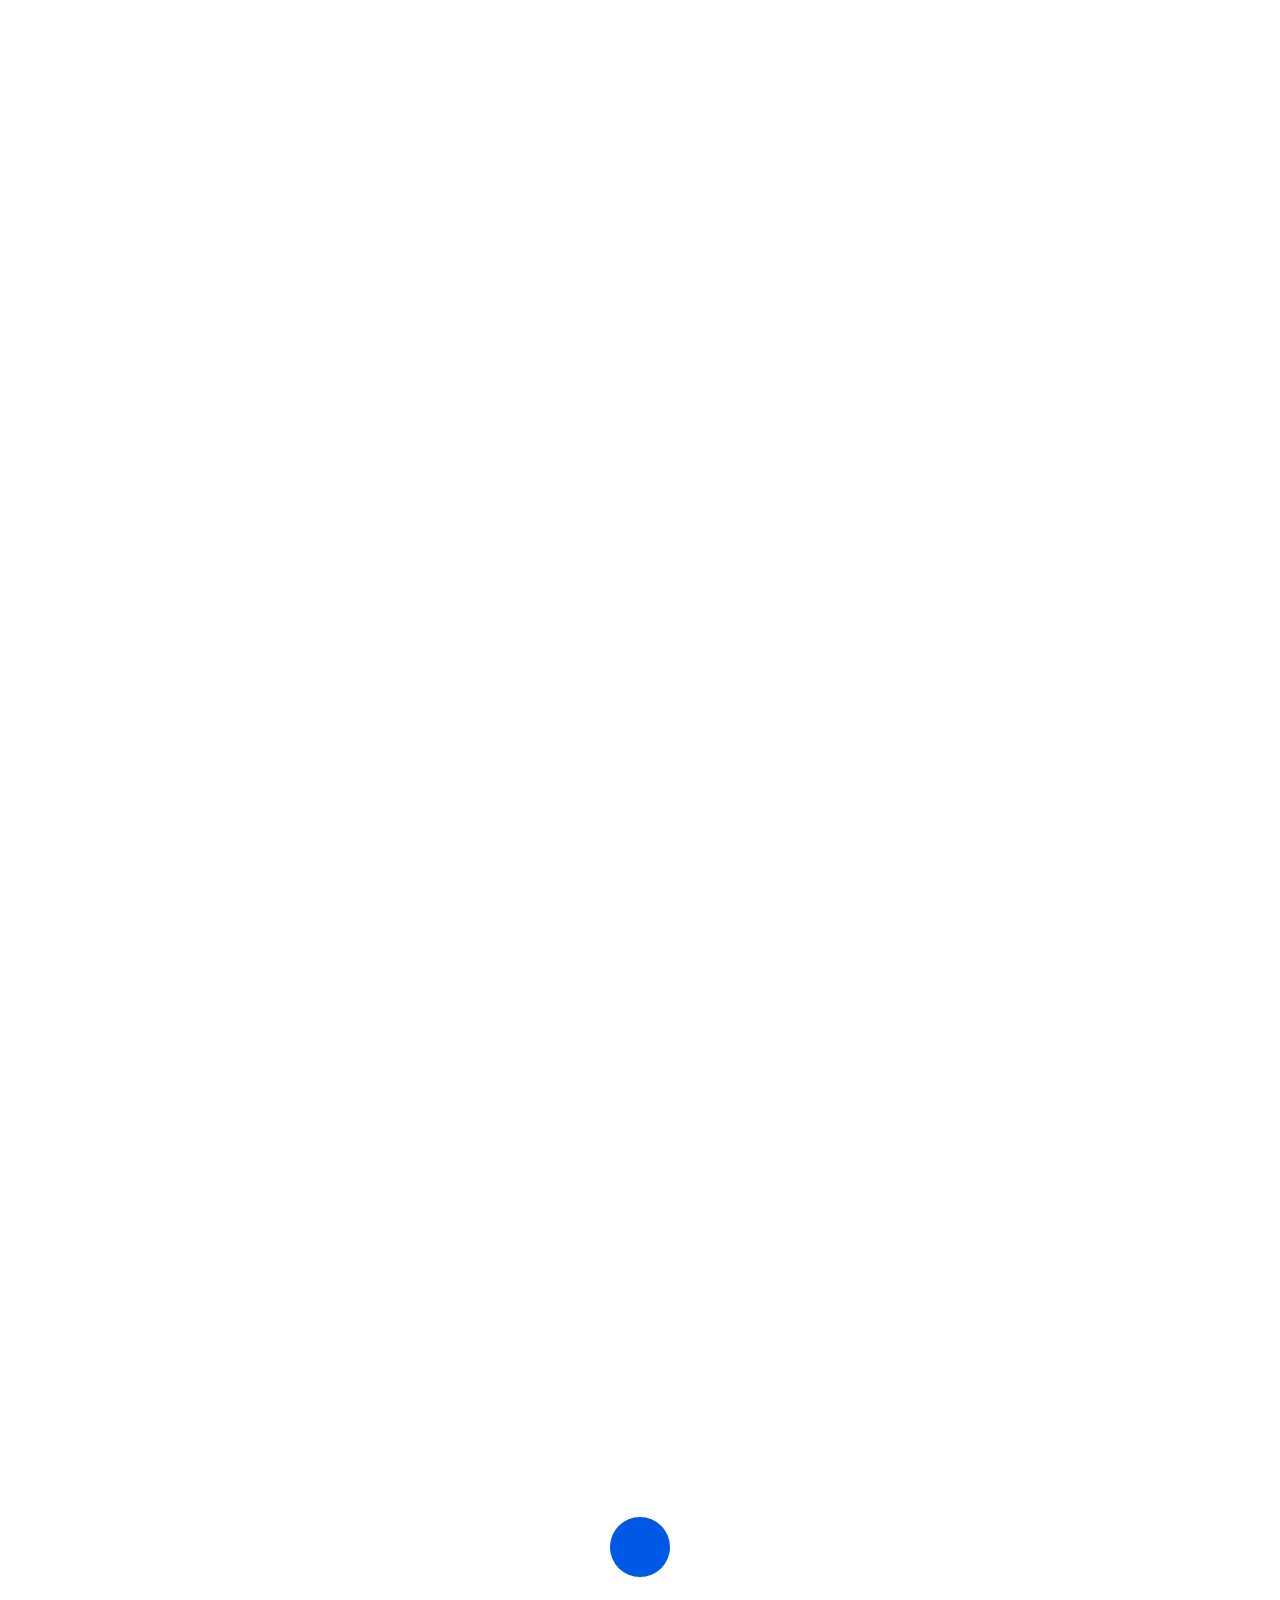
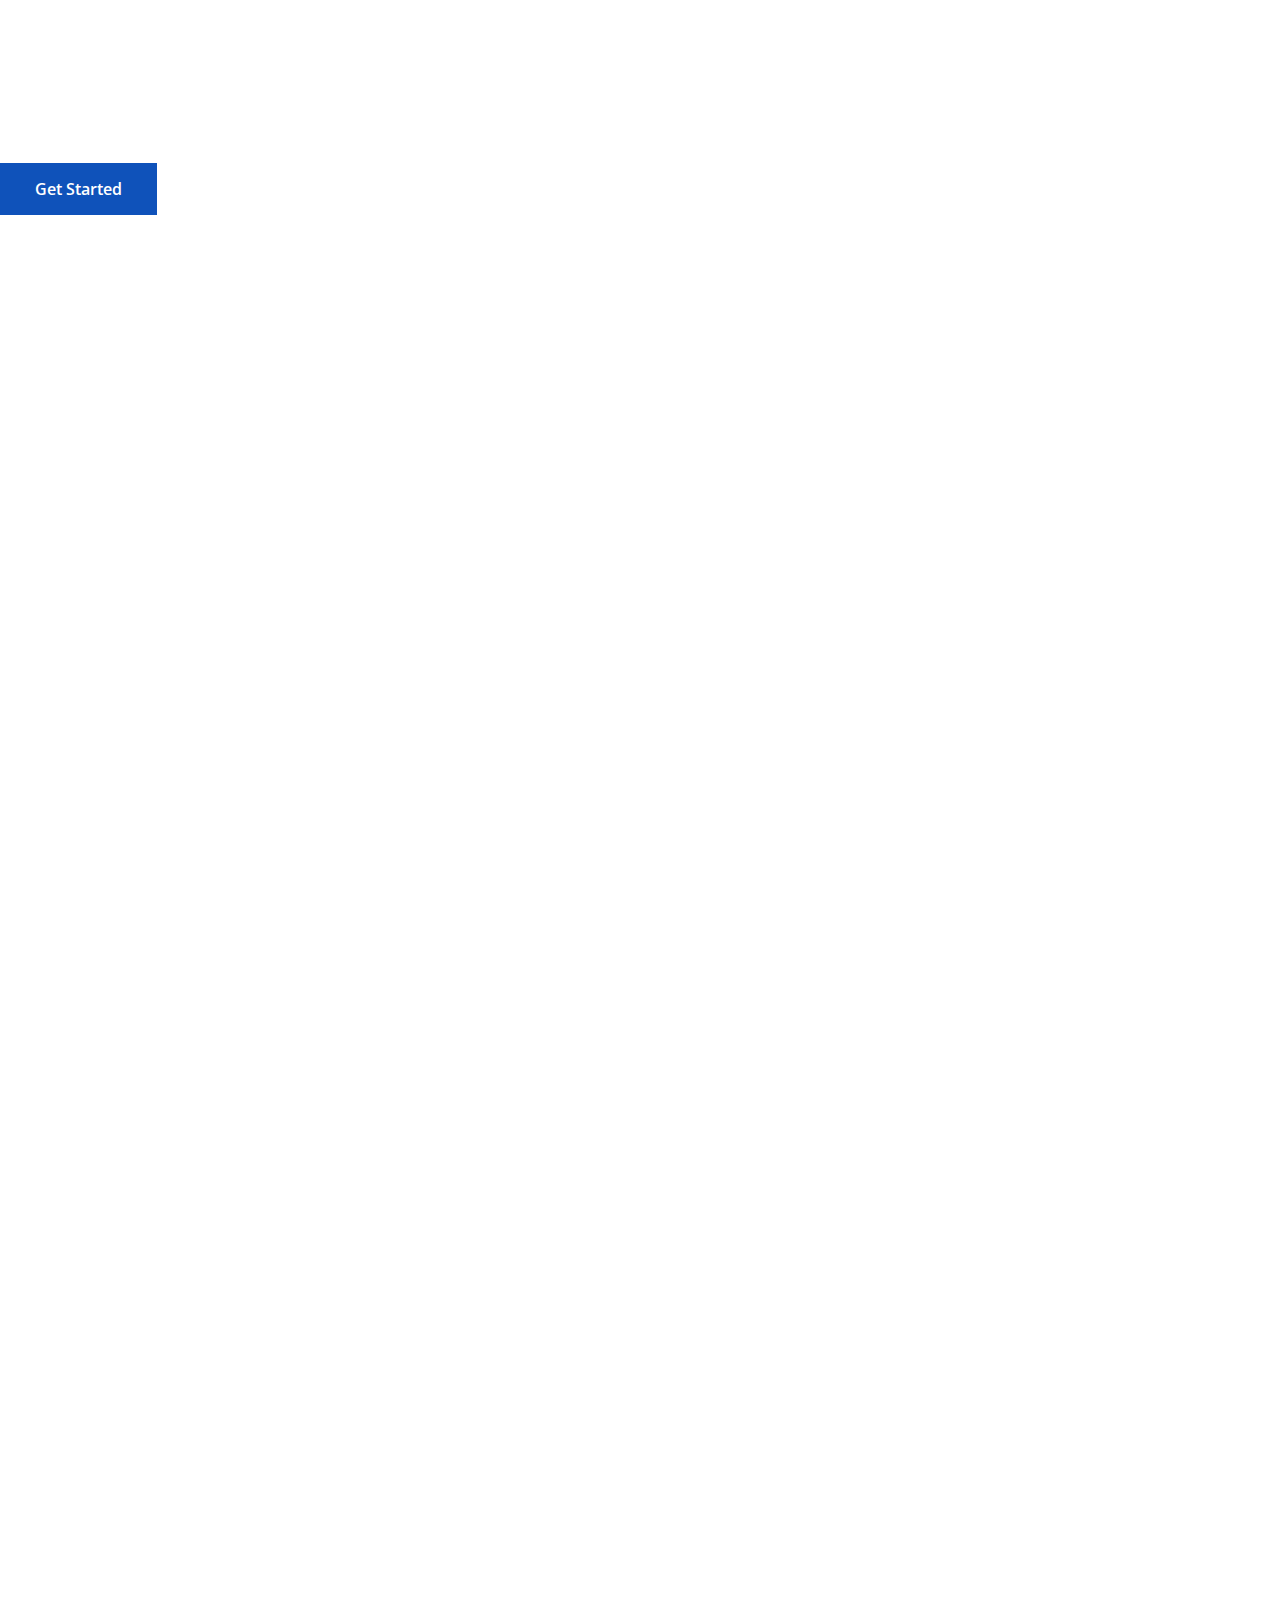
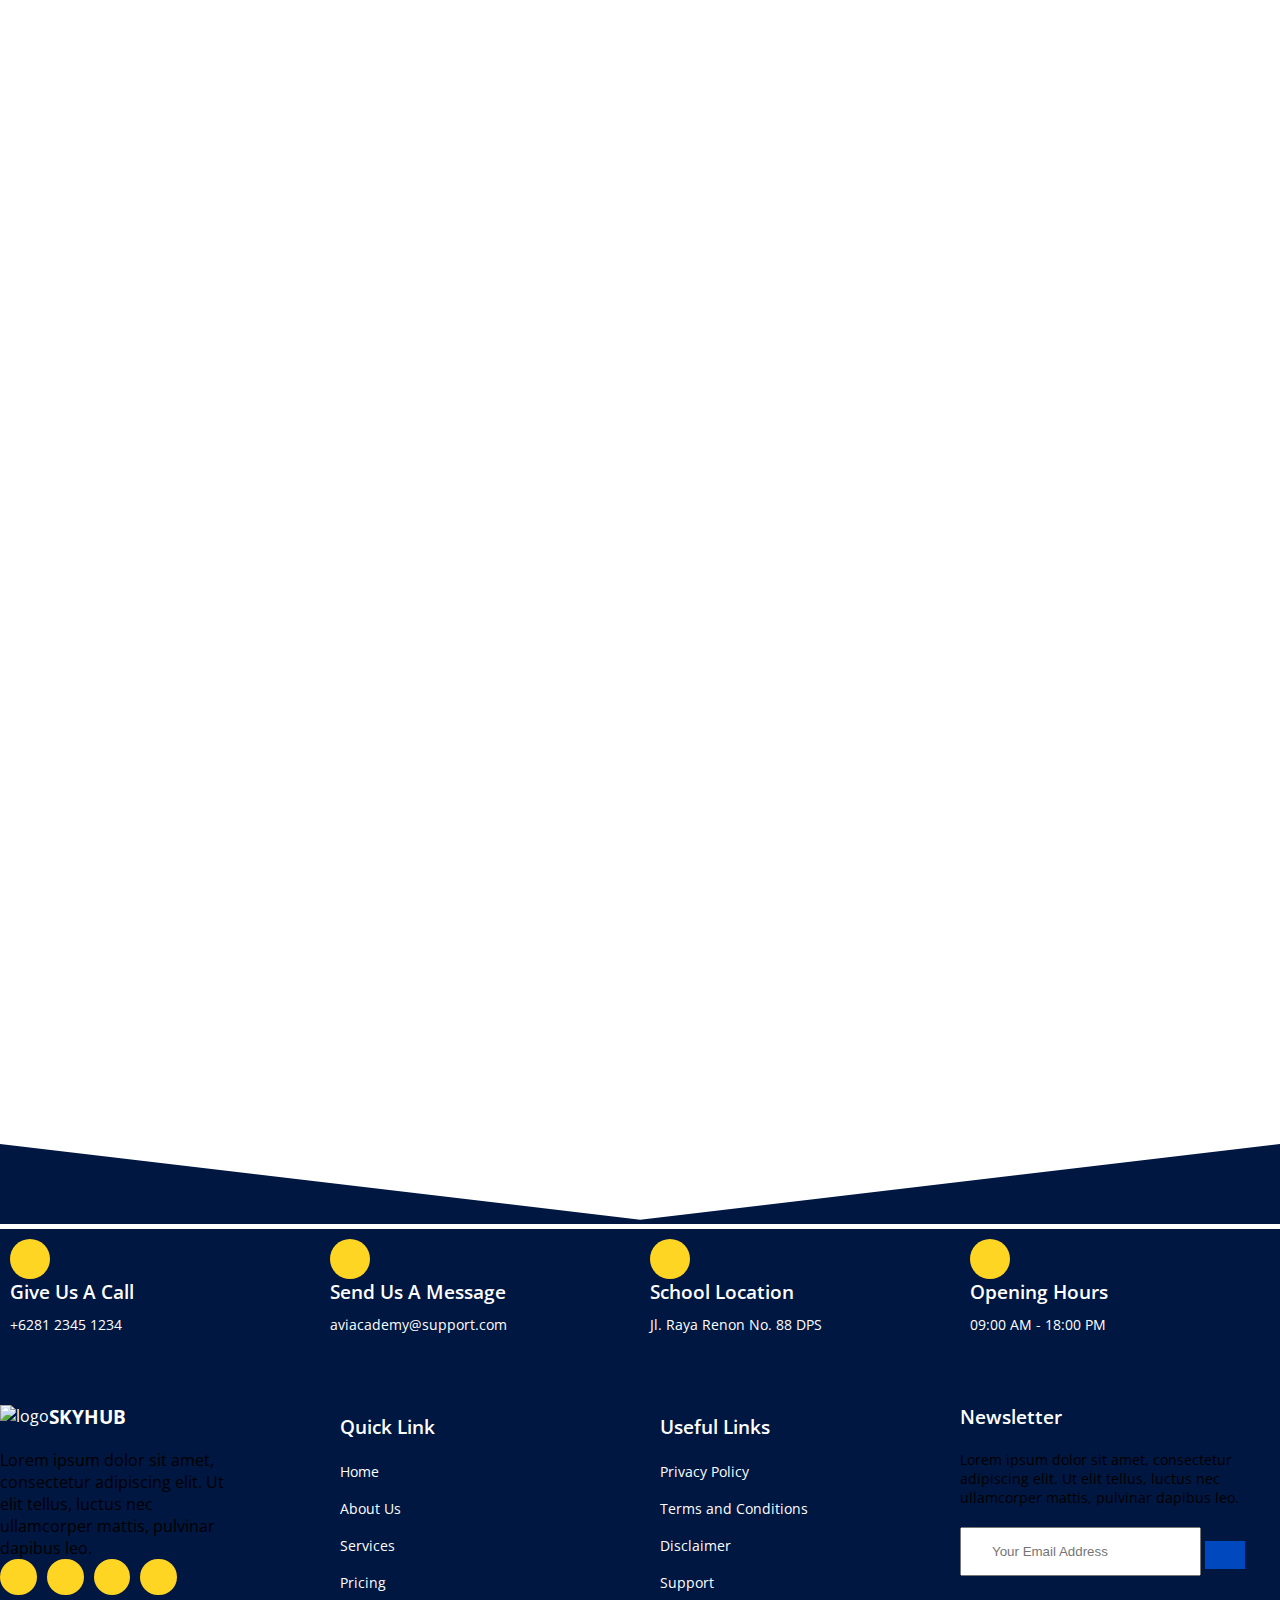
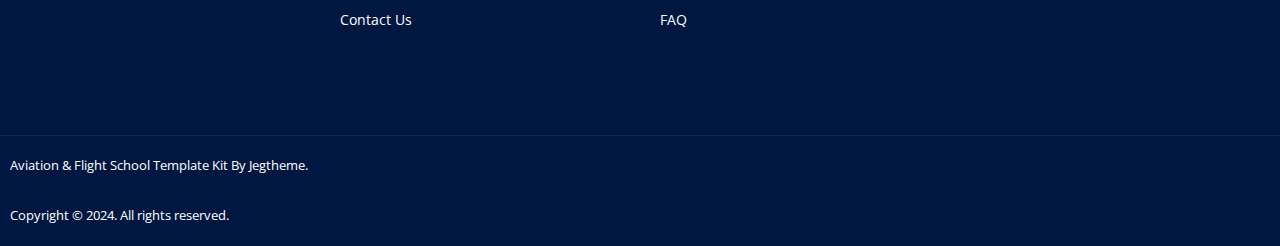
==== commit acf6d4f8: "about page design" ====
--- a/index.html
+++ b/index.html
@@ -8,6 +8,7 @@
     <script src="https://cdn.jsdelivr.net/npm/bootstrap@5.3.2/dist/js/bootstrap.bundle.min.js" integrity="sha384-C6RzsynM9kWDrMNeT87bh95OGNyZPhcTNXj1NW7RuBCsyN/o0jlpcV8Qyq46cDfL" crossorigin="anonymous"></script>
     <script src="https://kit.fontawesome.com/80a1447cb8.js" crossorigin="anonymous"></script>
     <script src="https://cdnjs.cloudflare.com/ajax/libs/jquery/3.7.1/jquery.min.js" integrity="sha512-v2CJ7UaYy4JwqLDIrZUI/4hqeoQieOmAZNXBeQyjo21dadnwR+8ZaIJVT8EE2iyI61OV8e6M8PP2/4hpQINQ/g==" crossorigin="anonymous" referrerpolicy="no-referrer"></script>
+    <link rel="stylesheet" href="https://unpkg.com/aos@next/dist/aos.css" />
     <script src="https://cdnjs.cloudflare.com/ajax/libs/venobox/2.1.4/venobox.min.js" integrity="sha512-clFTPmeD7m4KGu2oaguuV2PFUa33W2Jn/b6qeDB4hVntW7qLaquN/1LTDvQGbjf8UPWlsLLS40V2QxygSRXLDg==" crossorigin="anonymous" referrerpolicy="no-referrer"></script>
     <link rel="stylesheet" href="https://cdnjs.cloudflare.com/ajax/libs/venobox/2.1.4/venobox.min.css" integrity="sha512-BQ1rOOCWWZHYsP4Oou2dTvedlr+gB2+aLSggwaezp8akn6BrNw+pkxaxM9f5wxwjer+te7ezjpIL1baHi5dOjA==" crossorigin="anonymous" referrerpolicy="no-referrer" />
 
@@ -82,11 +83,11 @@
             <div class="hero d-flex align-items-center text-center justify-content-center">
               <div class="container">
                 <div class="d-flex flex-column align-items-center text-center justify-content-center" style="max-width: 1170px; margin: 0 auto;">
-                  <h1 class="text-white hero_heading_text">Be The <span style="color: #FFD523;">Best Pilot</span> You Can Be With Us</h1>
+                  <h1 class="text-white hero_heading_text" data-aos="zoom-in" data-aos-duration="1000" data-aos-easing="ease-in-out">Be The <span style="color: #FFD523;">Best Pilot</span> You Can Be With Us</h1>
                   <p class="text-white hero_text">Lorem ipsum dolor sit amet, consectetuer adipiscing elit. Aenean commodo ligula eget dolor. Aenean massa. Cum sociis natoque penatibus et magnis dis parturient montes, nascetur ridiculus mus.</p>
                   <div class="d-flex gap-5">
-                    <button class="hero_btn">Get Started</button>
-                    <button class="hero_btn">E-Registation</button>
+                    <button data-aos="fade-right" data-aos-duration="1000" data-aos-easing="ease-in-out" class="hero_btn">Get Started</button>
+                    <button data-aos="fade-left"  data-aos-duration="1000"  data-aos-easing="ease-in-out" class="hero_btn">E-Registation</button>
                   </div>
                 </div>
               </div>
@@ -95,14 +96,14 @@
     <section class="section">
       <div class="container">
         <div class="cabin_trainings d-md-flex">
-          <div class="first_details d-flex">
+          <div class="first_details d-flex" data-aos="fade-right" data-aos-duration="1000" data-aos-easing="ease-in-out">
             <img src="https://templatekit.jegtheme.com/aviacademy/wp-content/uploads/sites/153/2021/09/simulator-white-WU35NBL.png" alt="">
             <div class="text">
               <h3>Flight Simulator</h3>
               <p>Lorem ipsum dolor sit amet, consectetur adipiscing elit, sed do eiusmod tempor incididunt.</p>
             </div>
           </div>
-          <div class="secound_details d-flex">
+          <div class="secound_details d-flex" data-aos="zoom-in-up" data-aos-duration="1000" data-aos-easing="ease-in-out">
             <div class="background_opacity"></div>
             <img src="https://templatekit.jegtheme.com/aviacademy/wp-content/uploads/sites/153/2021/09/cabin-icon-WU35NBL.png" alt="">
             <div class="text position-relative">
@@ -110,7 +111,7 @@
               <p>Lorem ipsum dolor sit amet, consectetur adipiscing elit, sed do eiusmod tempor incididunt.</p>
             </div>
           </div>
-          <div class="third_details d-flex">
+          <div class="third_details d-flex" data-aos="fade-left" data-aos-duration="1000" data-aos-easing="ease-in-out">
             <img src="https://templatekit.jegtheme.com/aviacademy/wp-content/uploads/sites/153/2021/09/cockpit-icon-WU35NBL.png" alt="">
             <div class="text">
               <h3 class="text-black">Cockpit Trainings</h3>
@@ -123,7 +124,7 @@
     <section class="section">
       <div class="container">
         <div class="row">
-          <div class="col-lg-6 position-relative p-3 text-center">
+          <div class="col-lg-6 position-relative p-3 text-center" data-aos="fade-right" data-aos-duration="1000" data-aos-easing="ease-in-out">
             <div class="wellcome_skyhub">
               <img src="https://templatekit.jegtheme.com/aviacademy/wp-content/uploads/sites/153/2021/09/male-pilot-and-air-hostesses-posing-for-the-camera-outdoors-682x1024.jpg" alt="">
               <div class="play_button">
@@ -135,11 +136,11 @@
             </div>
           </div>
           <div class="col-md-6">
-            <div class="wellcome_text">
+            <div class="wellcome_text" data-aos="fade-left"  data-aos-duration="1000"  data-aos-easing="ease-in-out">
               <h5>Welcome To Aviacademy</h5>
               <h2>We Are The Best Aviation & Flight School In Town</h2>
               <p>Lorem ipsum dolor sit amet, consectetur adipiscing elit, sed do eiusmod tempor incididunt ut labore et dolore magna aliqua.</p>
-              <div class="d-flex gap-5" style="margin-bottom: 40px;">
+              <div class="d-flex gap-5" style="margin-bottom: 40px;" data-aos="zoom-in-up" data-aos-duration="1000" data-aos-easing="ease-in-out">
                 <div class="wellcome_text_list">
                   <li><i class="fa-solid fa-circle-check"></i> Professional Teacher</li>
                   <li><i class="fa-solid fa-circle-check"></i> Have heen certified</li>
@@ -175,7 +176,7 @@
       </div>
       <div class="container">
         <div class="d-md-flex justify-content-around">
-          <div class="student_count p-2 z-2 text-center position-relative">
+          <div class="student_count p-2 z-2 text-center position-relative" data-aos="zoom-in-up" data-aos-duration="1000" data-aos-easing="ease-in-out">
             <div class="count_image">
               <img width="58px" src="https://templatekit.jegtheme.com/aviacademy/wp-content/uploads/sites/153/2021/09/student-yellow-WU35NBL.png" alt="">
             </div>
@@ -184,7 +185,7 @@
               <p class="text-white">Students</p>
             </div>
           </div>
-          <div class="simulators p-2 z-2 text-center position-relative">
+          <div class="simulators p-2 z-2 text-center position-relative" data-aos="zoom-in-up" data-aos-duration="1200" data-aos-easing="ease-in-out">
             <div class="count_image">
               <img width="58px" src="https://templatekit.jegtheme.com/aviacademy/wp-content/uploads/sites/153/2021/09/simulator-yellow-WU35NBL.png" alt="">
             </div>
@@ -193,7 +194,7 @@
               <p class="text-white">Students</p>
             </div>
           </div>
-          <div class="squarare_meters p-2 z-2 text-center position-relative">
+          <div class="squarare_meters p-2 z-2 text-center position-relative" data-aos="zoom-in-up" data-aos-duration="1400" data-aos-easing="ease-in-out">
             <div class="count_image">
               <img width="58px" src="https://templatekit.jegtheme.com/aviacademy/wp-content/uploads/sites/153/2021/09/plane-yellow-WU35NBL.png" alt="">
             </div>
@@ -202,7 +203,7 @@
               <p class="text-white">Students</p>
             </div>
           </div>
-          <div class="years_experience p-2 z-2 text-center position-relative">
+          <div class="years_experience p-2 z-2 text-center position-relative" data-aos="zoom-in-up" data-aos-duration="1600" data-aos-easing="ease-in-out">
             <div class="count_image">
               <img width="58px" src="https://templatekit.jegtheme.com/aviacademy/wp-content/uploads/sites/153/2021/09/simulator-yellow-WU35NBL.png" alt="">
             </div>
@@ -216,14 +217,14 @@
     </section>
     <section class="section">
       <div class="container">
-        <div class="title text-center">
+        <div class="title text-center" data-aos="zoom-in-up" data-aos-duration="1400" data-aos-easing="ease-in-out">
           <h5>Our Courses</h5>
           <h3>Great Courses & Class</h3>
           <p>Lorem ipsum dolor sit amet, consectetuer adipiscing elit. Aenean commodo ligula eget dolor. Aenean massa. Cum sociis natoque penatibus et magnis dis parturient montes, nascetur ridiculus mus.</p>
         </div>
         <div class="courses_details">
           <div class="row">
-            <div class="col-md-4 col-sm-6" style="margin-bottom: 40px;">
+            <div class="col-md-4 col-sm-6" style="margin-bottom: 40px;" data-aos="fade-right" data-aos-duration="1000" data-aos-easing="ease-in-out">
                 <div class="courses_img">
                   <img src="https://templatekit.jegtheme.com/aviacademy/wp-content/uploads/sites/153/elementor/thumbs/helicopter-pilot-reading-map--e1630636153760-pcjtsr6l9peyn00blfr55s4o9v65346rxp3l0bi7f4.jpg" alt="">
                 </div>
@@ -236,7 +237,7 @@
                   </div>
                 </div>
             </div>
-            <div class="col-md-4 col-sm-6" style="margin-bottom: 40px;">
+            <div class="col-md-4 col-sm-6" style="margin-bottom: 40px;" data-aos="fade-up" data-aos-duration="1400" data-aos-easing="ease-in-out">
                 <div class="courses_img">
                   <img src="https://templatekit.jegtheme.com/aviacademy/wp-content/uploads/sites/153/elementor/thumbs/the-pilots-of-aircraft-prepares-for-landing-at-the-airport-e1630636173790-pcjtt9zd2e4p3790jnvojndw5klhd29eoa5aluqbyo.jpg" alt="">
                 </div>
@@ -249,7 +250,7 @@
                   </div>
                 </div>
             </div>
-            <div class="col-md-4 col-sm-6" style="margin-bottom: 40px;">
+            <div class="col-md-4 col-sm-6" style="margin-bottom: 40px;" data-aos="fade-left" data-aos-duration="1000" data-aos-easing="ease-in-out">
                 <div class="courses_img">
                   <img src="https://templatekit.jegtheme.com/aviacademy/wp-content/uploads/sites/153/elementor/thumbs/small-plane-before-take-off-e1630636423303-pcjtzsz0iz2dpprofhgev034nwf8te6awl8ol11wr4.jpg" alt="">
                 </div>
@@ -262,7 +263,7 @@
                   </div>
                 </div>
             </div>
-            <div class="col-md-4 col-sm-6" style="margin-bottom: 40px;">
+            <div class="col-md-4 col-sm-6" style="margin-bottom: 40px;" data-aos="fade-right" data-aos-duration="1000" data-aos-easing="ease-in-out">
                 <div class="courses_img">
                   <img src="https://templatekit.jegtheme.com/aviacademy/wp-content/uploads/sites/153/elementor/thumbs/plane-on-autopilot-e1630636129768-pcjts4mgpok2wcx39603hxtm0m9bydp7ulfxhofnkg.jpg" alt="">
                 </div>
@@ -275,7 +276,7 @@
                   </div>
                 </div>
             </div>
-            <div class="col-md-4 col-sm-6" style="margin-bottom: 40px;">
+            <div class="col-md-4 col-sm-6" style="margin-bottom: 40px;" data-aos="fade-up" data-aos-duration="1000" data-aos-easing="ease-in-out">
                 <div class="courses_img">
                   <img src="https://templatekit.jegtheme.com/aviacademy/wp-content/uploads/sites/153/elementor/thumbs/cheerful-young-man-giving-flight-lesson-to-woman-pcjuf8hmq26ub9crbnkxalwjqmd66ifo0ysn7k68ls.jpg" alt="">
                 </div>
@@ -288,7 +289,7 @@
                   </div>
                 </div>
             </div>
-            <div class="col-md-4 col-sm-6" style="margin-bottom: 40px;">
+            <div class="col-md-4 col-sm-6" style="margin-bottom: 40px;" data-aos="fade-left" data-aos-duration="1000" data-aos-easing="ease-in-out">
                 <div class="courses_img">
                   <img src="https://templatekit.jegtheme.com/aviacademy/wp-content/uploads/sites/153/elementor/thumbs/aerial-view-of-airplane-at-airport-e1631063923370-pcsg1ufe5f235ca5yc6e4atb9o5ajap9jk6lfazfv4.jpg" alt="">
                 </div>
@@ -323,7 +324,7 @@
       </div>
       <div class="container">
         <div class="d-md-flex justify-content-around" style="margin: 50px 0px;">
-          <div class="position-relative z-2 w-md-50 mb-4">
+          <div class="position-relative z-2 w-md-50 mb-4" data-aos="fade-right" data-aos-duration="1000" data-aos-easing="ease-in-out">
             <div class="about">
               <h5 class="text-white">About Us</h5>
               <h2 class="text-white">Student About The Training Team</h2>
@@ -334,10 +335,10 @@
             </div>
           </div>
           <div class="about_img w-md-50 mb-4">
-            <div class="about_parent_img">
+            <div class="about_parent_img" data-aos="fade-left" data-aos-duration="1000" data-aos-easing="ease-in-out">
               <img src="https://templatekit.jegtheme.com/aviacademy/wp-content/uploads/sites/153/2021/09/contented-pilot-looking-forward-to-the-upcoming-flight-1024x682.jpg" alt="">
             </div>
-            <div class="about_img_child">
+            <div class="about_img_child" data-aos="fade-up" data-aos-duration="1000" data-aos-easing="ease-in-out">
               <img src="https://templatekit.jegtheme.com/aviacademy/wp-content/uploads/sites/153/2021/09/charming-stylish-aviation-staff-of-air-hostesses-1024x682.jpg" alt="">
             </div>
           </div>
@@ -346,7 +347,7 @@
   </section>
   <section class="section">
     <div class="container">
-      <div class="title text-center">
+      <div class="title text-center" data-aos="fade-up" data-aos-duration="1000" data-aos-easing="ease-in-out">
         <h5>Expert Teacher</h5>
         <h3>Meet Our Teaching Staff</h3>
         <p>Lorem ipsum dolor sit amet, consectetuer adipiscing elit. Aenean commodo ligula eget dolor. Aenean massa. Cum sociis natoque penatibus et magnis dis parturient montes, nascetur ridiculus mus.</p>
@@ -354,7 +355,7 @@
       <div class="expert_details">
         <div class="row">
           <div class="col-md-4">
-            <div class="expert">
+            <div class="expert" data-aos="fade-right" data-aos-duration="1000" data-aos-easing="ease-in-out">
               <img src="https://templatekit.jegtheme.com/aviacademy/wp-content/uploads/sites/153/2021/09/confident-pilot--e1630577441679-768x1024.jpg" alt="">
               <div class="background_opacity"></div>
               <div class="expert_disc">
@@ -373,7 +374,7 @@
             </div>
           </div>
           <div class="col-md-4">
-            <div class="expert">
+            <div class="expert" data-aos="fade-up" data-aos-duration="1000" data-aos-easing="ease-in-out">
               <img src="https://templatekit.jegtheme.com/aviacademy/wp-content/uploads/sites/153/2021/09/confident-pilot--e1630577441679-768x1024.jpg" alt="">
               <div class="background_opacity"></div>
               <div class="expert_disc">
@@ -392,7 +393,7 @@
             </div>
           </div>
           <div class="col-md-4">
-            <div class="expert">
+            <div class="expert" data-aos="fade-left" data-aos-duration="1000" data-aos-easing="ease-in-out">
               <img src="https://templatekit.jegtheme.com/aviacademy/wp-content/uploads/sites/153/2021/09/confident-pilot--e1630577441679-768x1024.jpg" alt="">
               <div class="background_opacity"></div>
               <div class="expert_disc">
@@ -416,7 +417,7 @@
   </section>
   <section class="section">
     <div class="container">
-      <div class="title text-center">
+      <div class="title text-center" data-aos="fade-up" data-aos-duration="1000" data-aos-easing="ease-in-out">
         <h5>Our Pricing</h5>
         <h3>Our Pricing Program</h3>
         <p>Lorem ipsum dolor sit amet, consectetuer adipiscing elit. Aenean commodo ligula eget dolor. Aenean massa. Cum sociis natoque penatibus et magnis dis parturient montes, nascetur ridiculus mus.</p>
@@ -424,7 +425,7 @@
       <div class="pricing_card">
         <div class="row">
           <div class="col-lg-4 col-md-6">
-            <div class="single_card">
+            <div class="single_card" data-aos="fade-right" data-aos-duration="1000" data-aos-easing="ease-in-out">
               <div class="course_name">
                 <h4>Commercial Pilot License</h4>
               </div>
@@ -451,7 +452,7 @@
             </div>
           </div>
           <div class="col-lg-4 col-md-6">
-            <div class="single_card bg">
+            <div class="single_card bg" data-aos="fade-up" data-aos-duration="1000" data-aos-easing="ease-in-out"> 
               <div class="course_name">
                 <h4>Commercial Pilot License</h4>
               </div>
@@ -478,7 +479,7 @@
             </div>
           </div>
           <div class="col-lg-4 col-md-6">
-            <div class="single_card">
+            <div class="single_card" data-aos="fade-left" data-aos-duration="1000" data-aos-easing="ease-in-out">
               <div class="course_name">
                 <h4>Commercial Pilot License</h4>
               </div>
@@ -526,7 +527,7 @@
           <div class="play_buttons mt-5">
             <a class="my-video-links" data-autoplay="true" data-vbtype="video" href="http://youtu.be/xxx"><i class="fa-solid fa-play"></i></a>
           </div>
-          <h3>Get The Best Knowledge And Your License With <span>Aviacademy</span></h3>
+          <h3 data-aos="fade-up" data-aos-duration="1000" data-aos-easing="ease-in-out">Get The Best Knowledge And Your License With <span>Aviacademy</span></h3>
           <p>Lorem ipsum dolor sit amet, consectetuer adipiscing elit. Aenean commodo ligula eget dolor. Aenean massa. Cum sociis natoque penatibus et magnis dis parturient montes, nascetur ridiculus mus.</p>
         </div>
         <div class="position-relative z-2" style="margin-top: 30px;">
@@ -537,12 +538,12 @@
   </section>
   <section class="section " style="padding: 100px 0px 100px 0px;">
     <div class="container">
-      <div class="title text-center">
+      <div class="title text-center" data-aos="fade-up" data-aos-duration="1000" data-aos-easing="ease-in-out">
         <h5>Our Blog</h5>
         <h3>LATEST BLOG & ARTICLES</h3>
         <p>Lorem ipsum dolor sit amet, consectetuer adipiscing elit. Aenean commodo ligula eget dolor. Aenean massa. Cum sociis natoque penatibus et magnis dis parturient montes, nascetur ridiculus mus.</p>
       </div>
-      <div class="row">
+      <div class="row" data-aos="fade-up" data-aos-duration="1000" data-aos-easing="ease-in-out">
         <div class="col-lg-6 mb-4">
             <div class="row">
               <div class="col-lg-6">
@@ -751,7 +752,7 @@
     </div>
   </footer>
 
-  
+  <script src="https://unpkg.com/aos@next/dist/aos.js"></script>
   <script src="app.js"></script>
 </body>
 </html>--- a/assets/style/style.css
+++ b/assets/style/style.css
@@ -514,8 +514,9 @@
     background-color: #001742;
 }
 .footer_top{
-    display: flex;
-    justify-content: space-between;
+    display: grid;
+    grid-template-columns: repeat(auto-fill, minmax(270px, 1fr));;
+    
 }
 .footer_phone{
     padding: 10px;
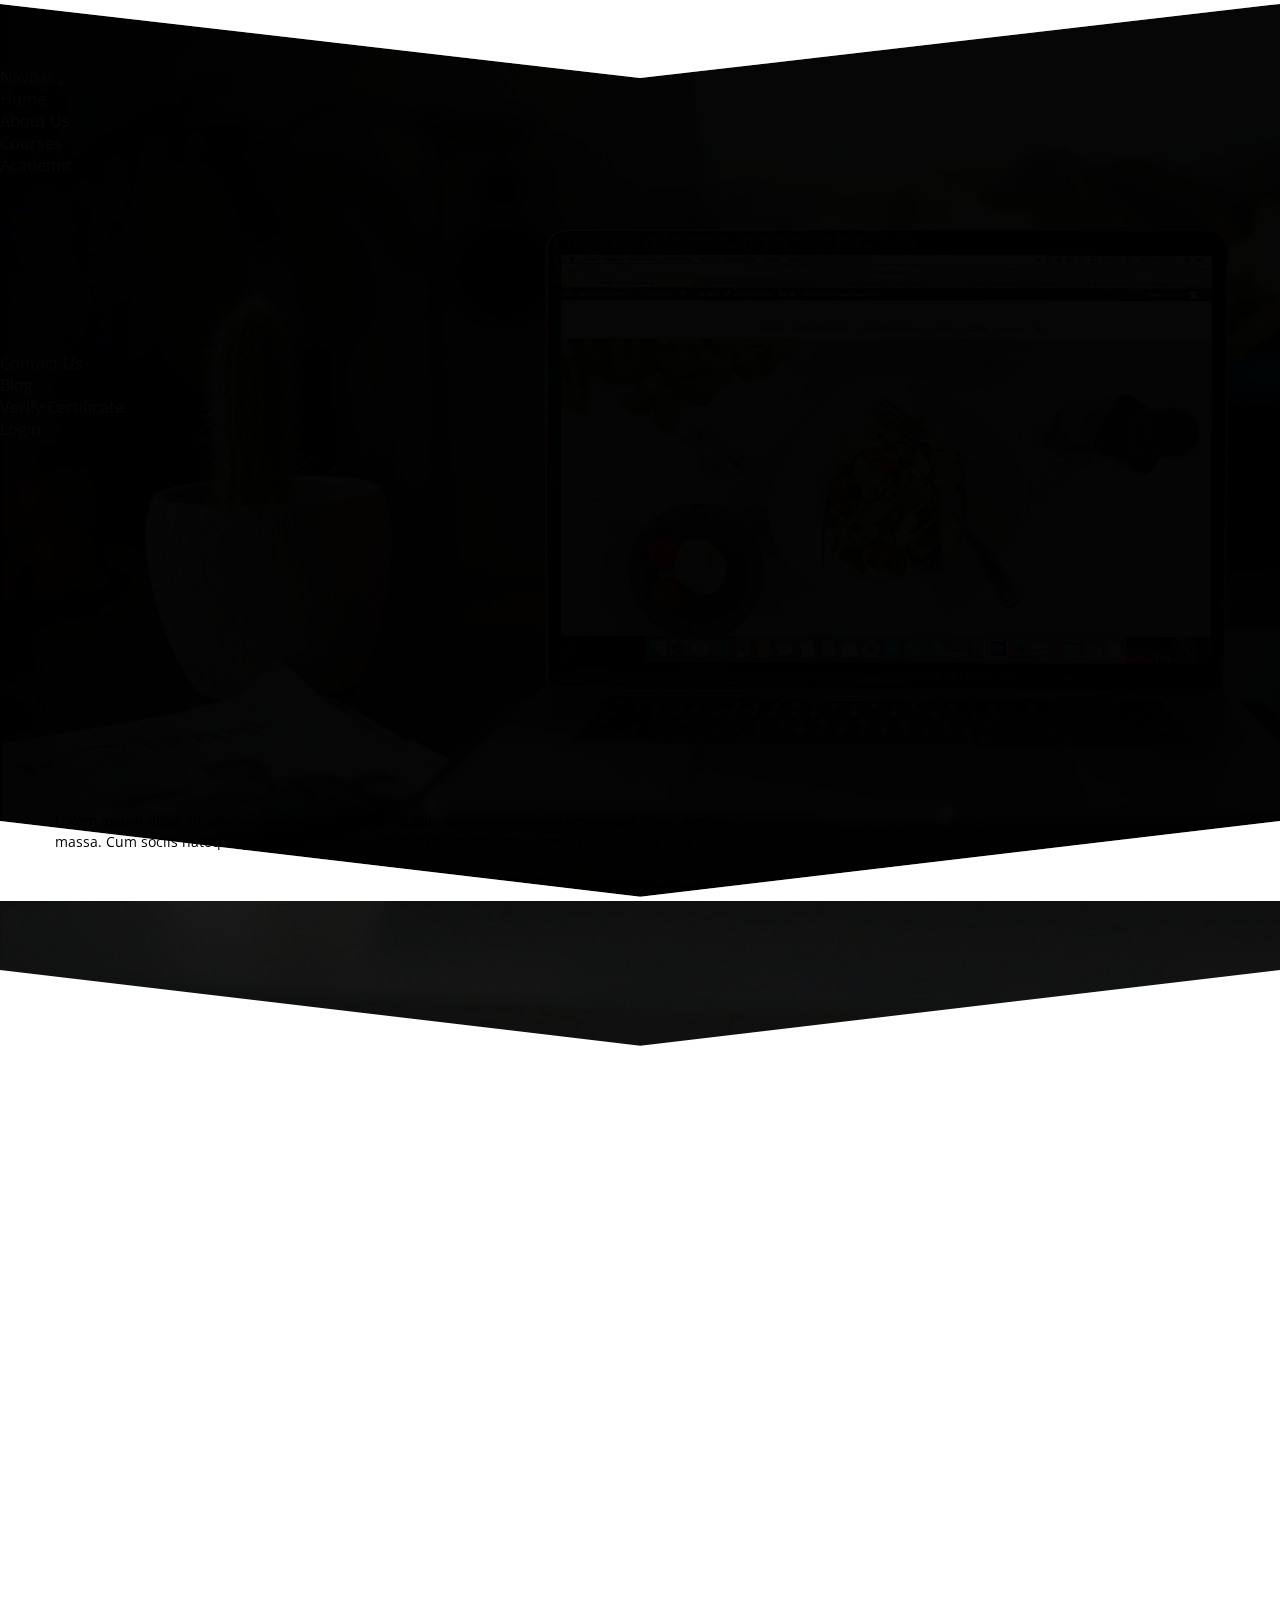
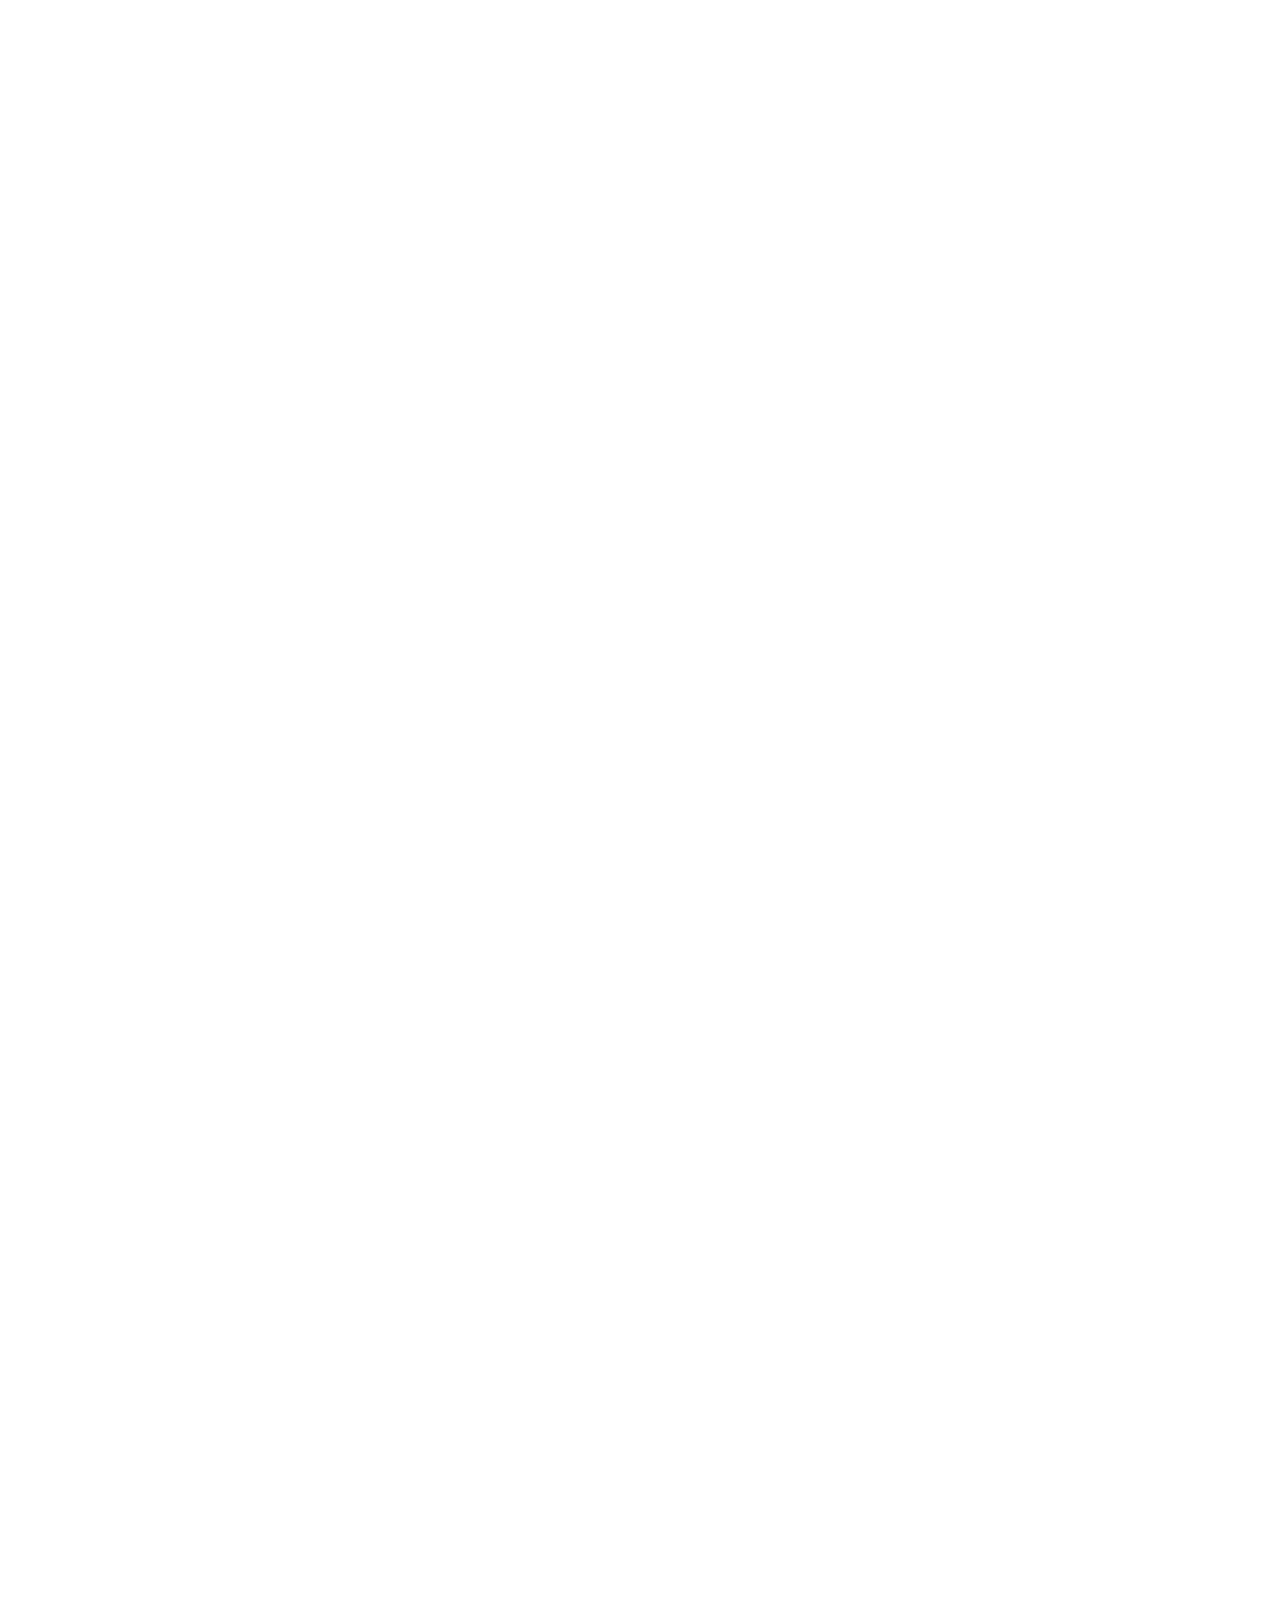
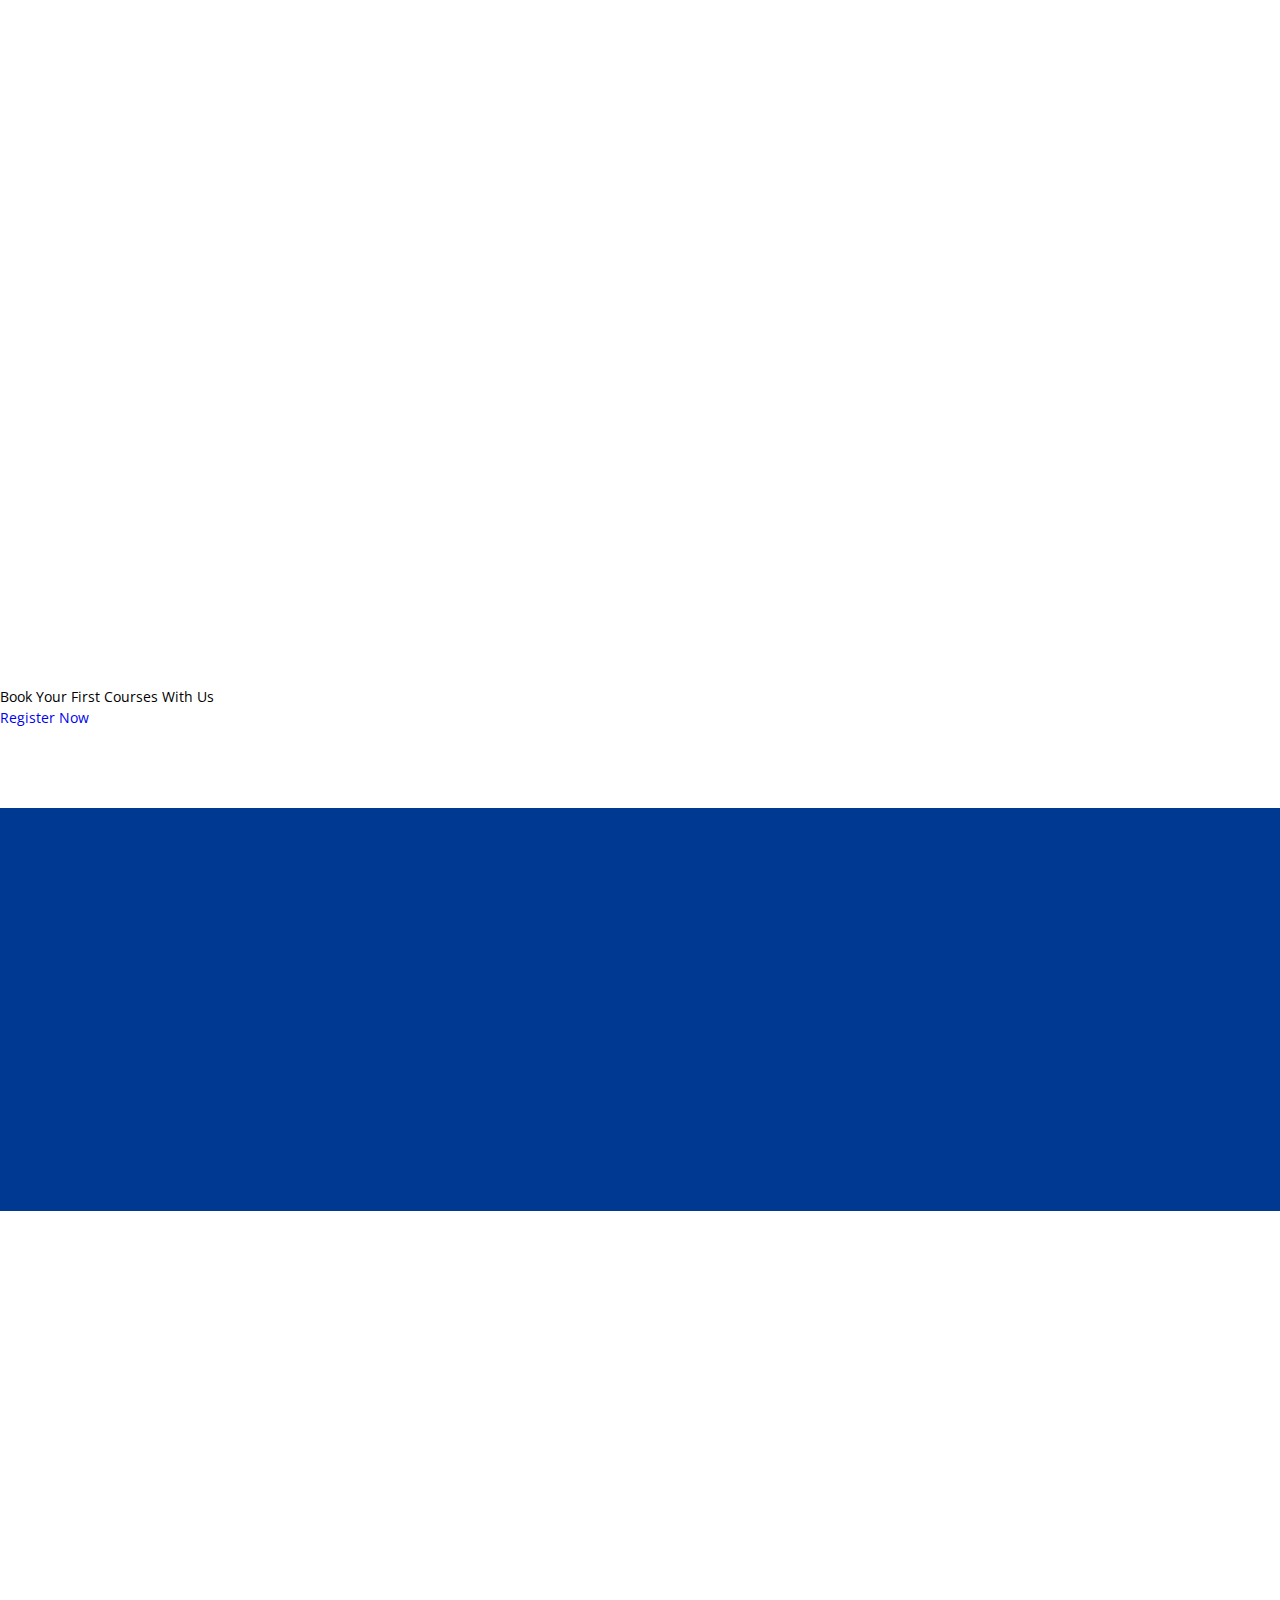
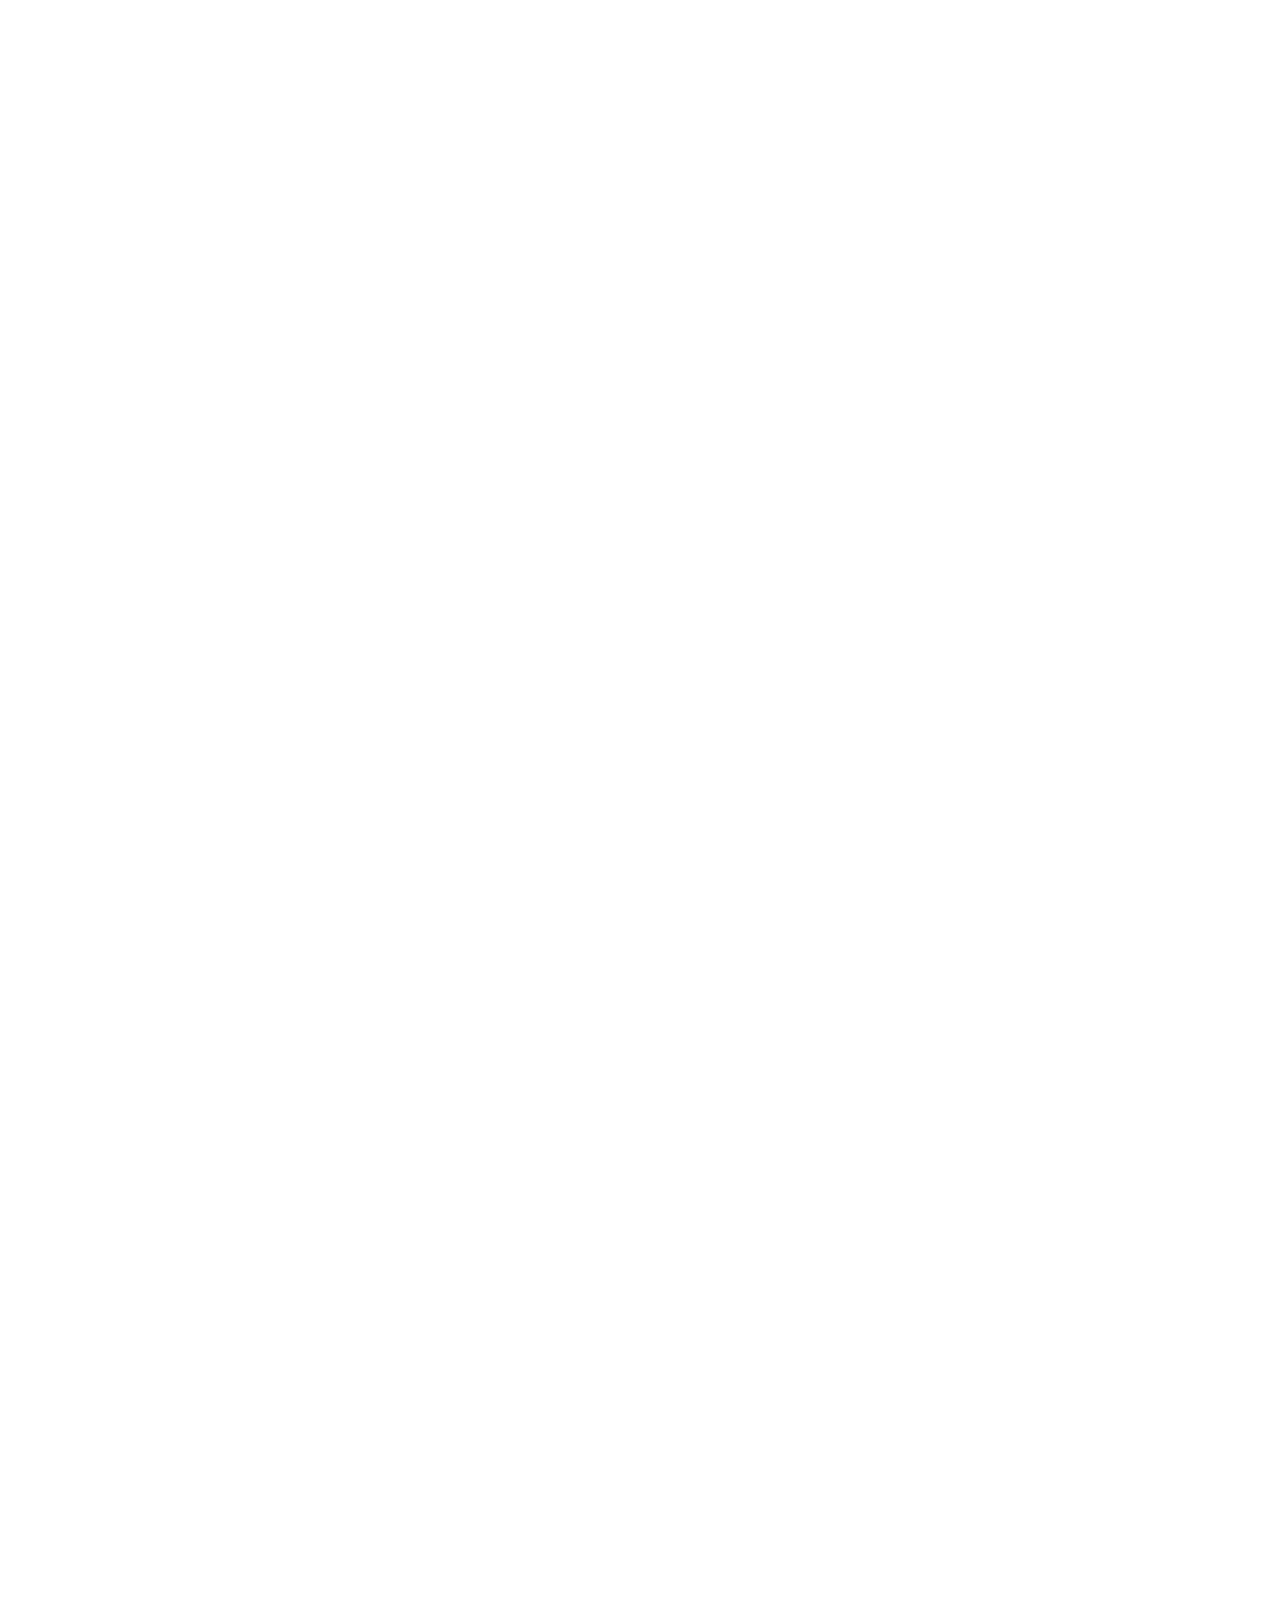
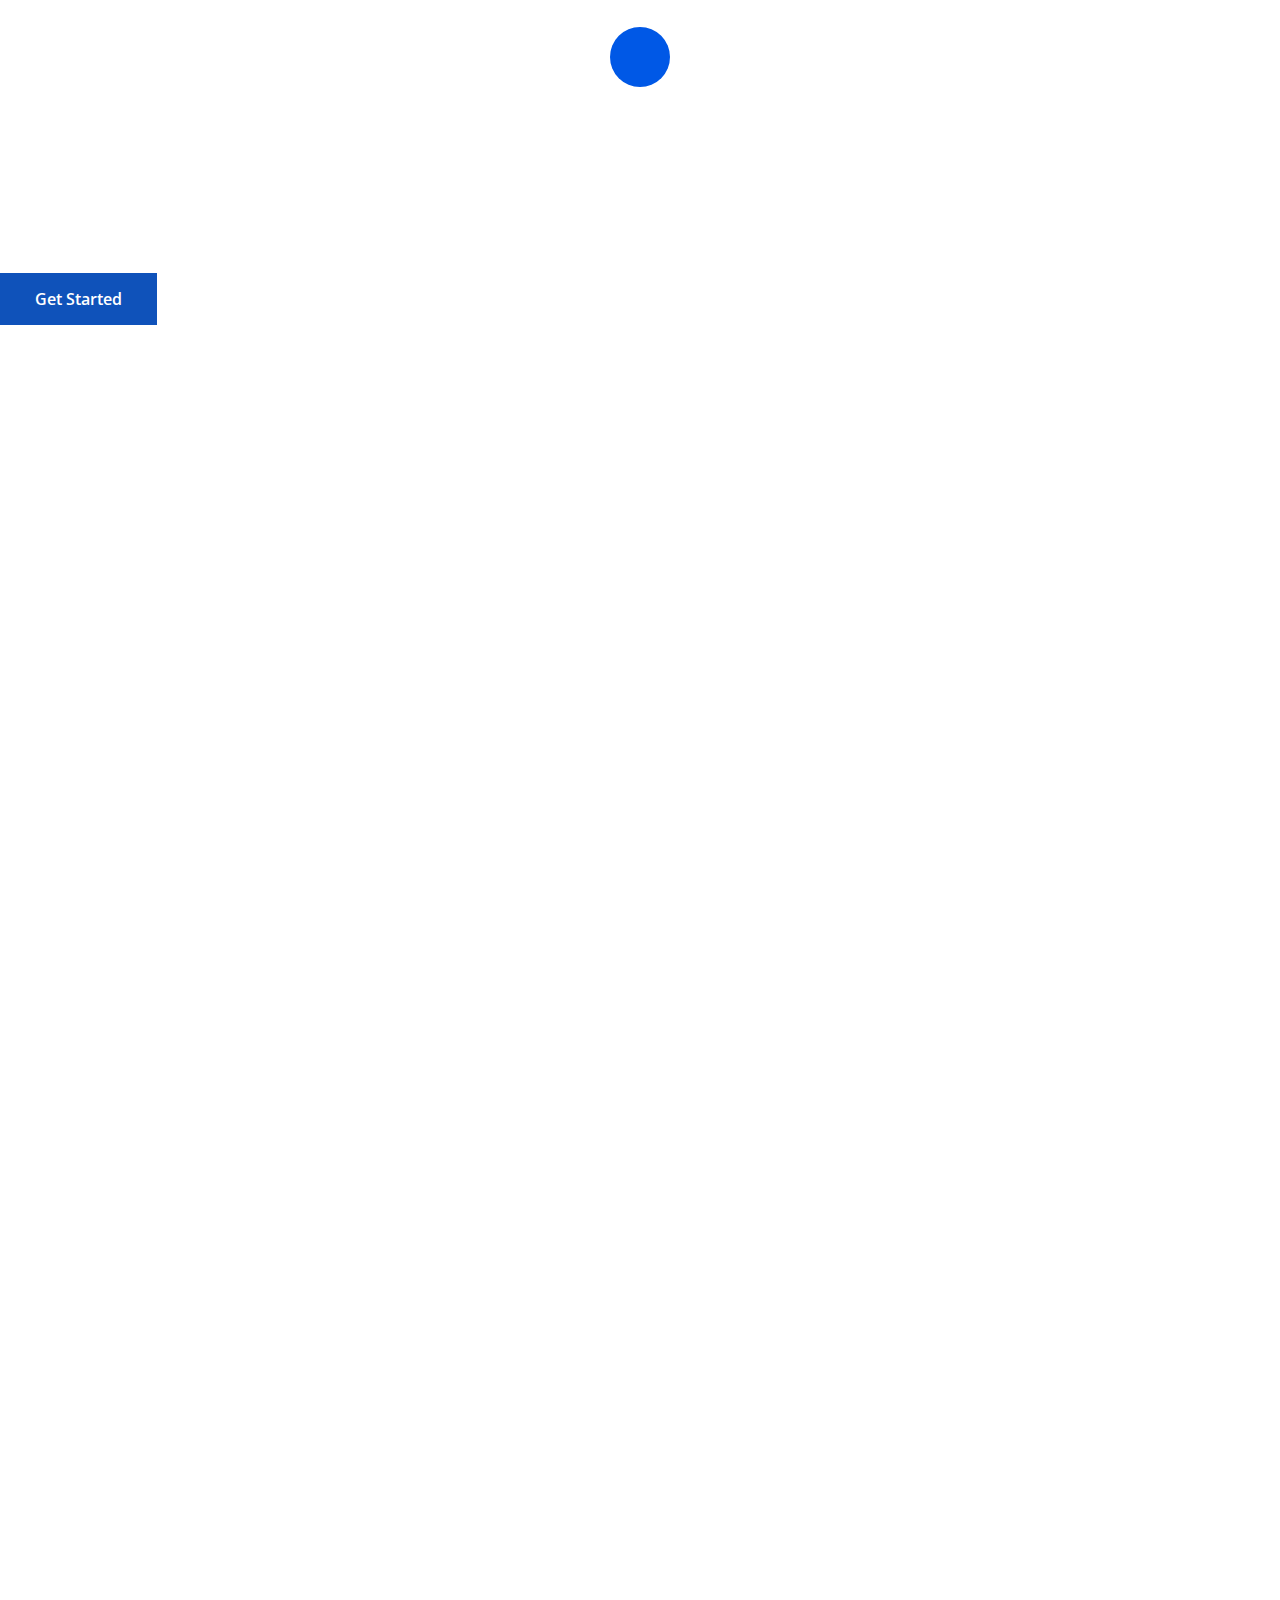
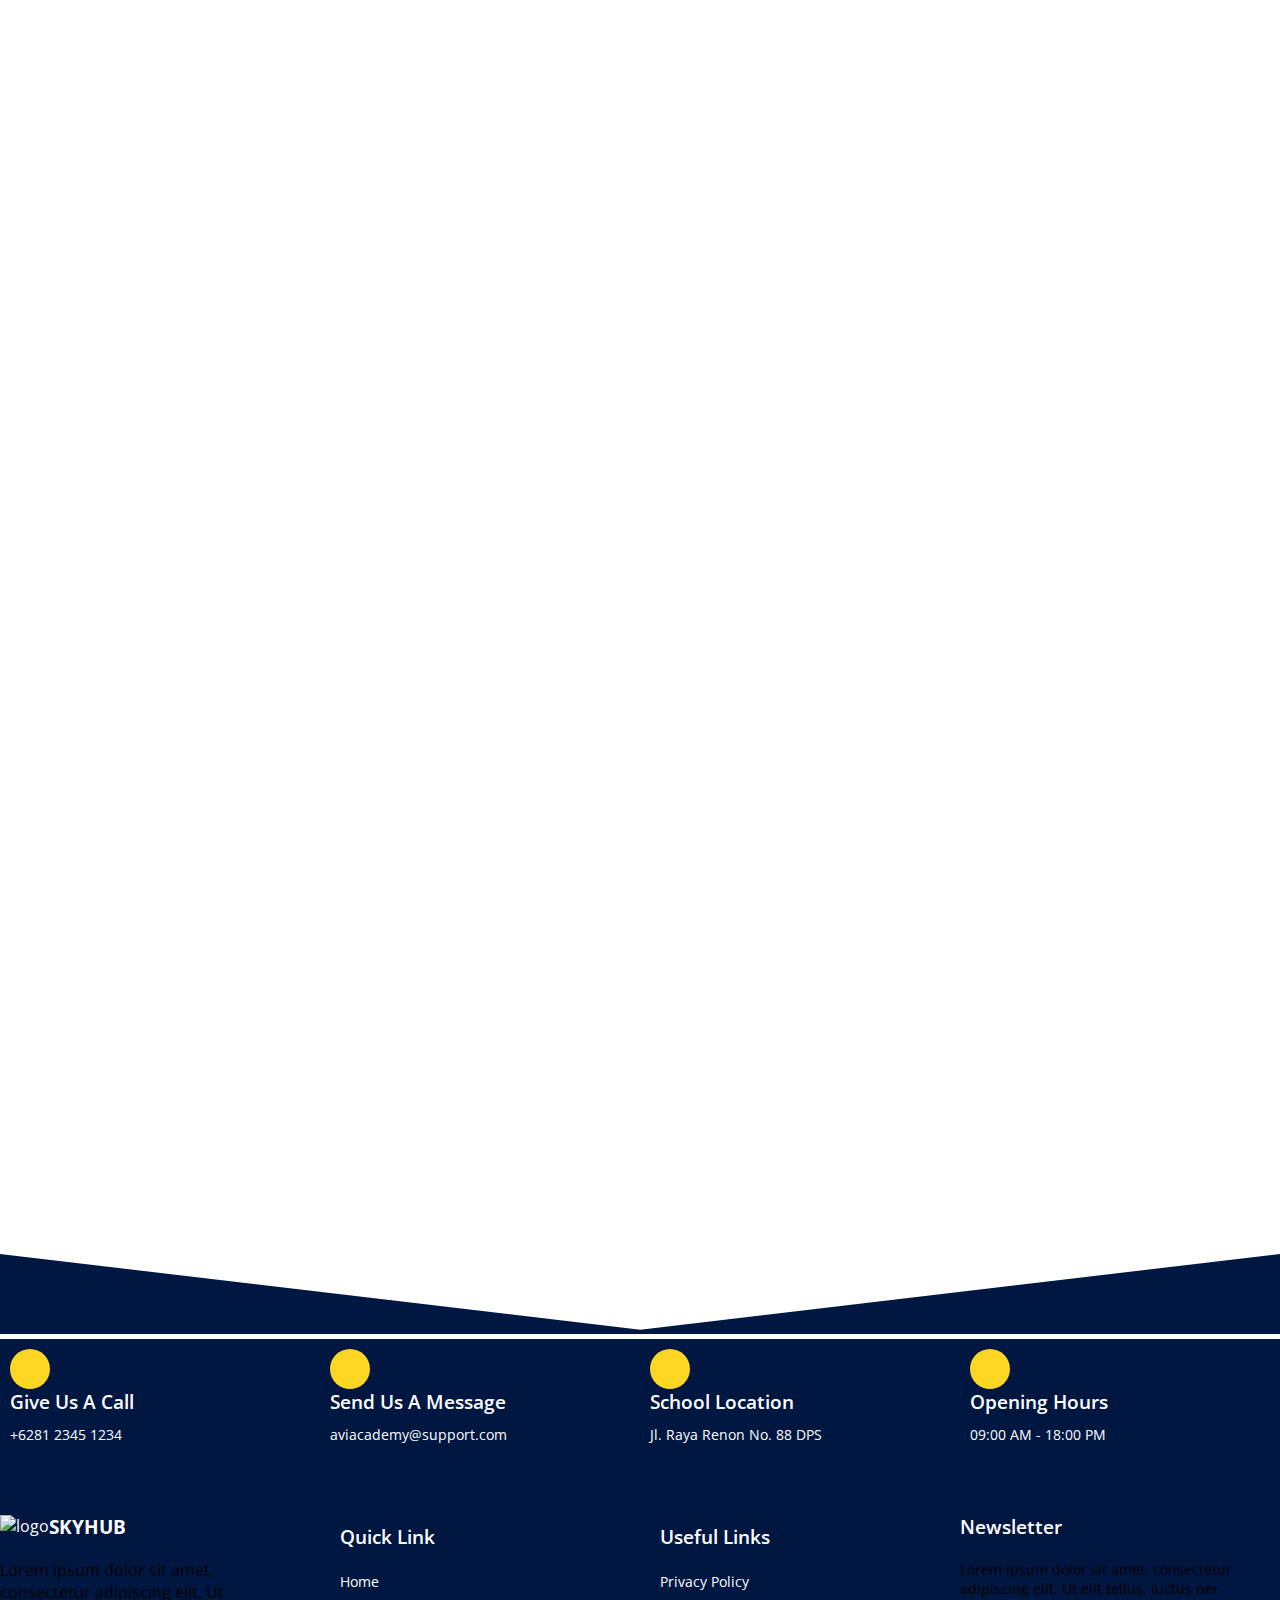
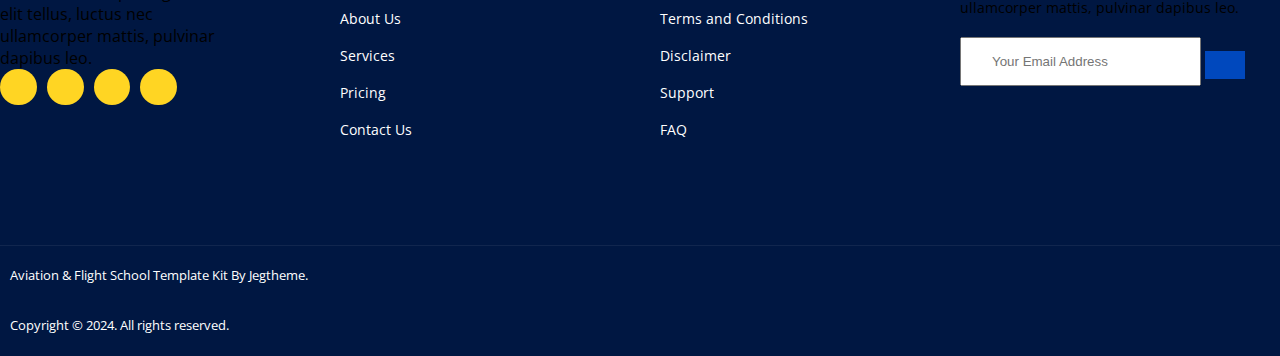
==== commit fdd67354: "contact page design" ====
--- a/index.html
+++ b/index.html
@@ -49,26 +49,31 @@
                     <a class="nav-link mx-2 active" aria-current="page" href="#">Home</a>
                   </li>
                   <li class="nav-item">
-                    <a class="nav-link mx-2" href="#">About Us</a>
+                    <a class="nav-link mx-2" href="about.html">About Us</a>
                   </li>
                   <li class="nav-item">
-                    <a class="nav-link mx-2" href="#">Courses</a>
+                    <a class="nav-link mx-2" href="courses.html">Courses</a>
                   </li>
                   <li class="nav-item dropdown">
                     <a class="nav-link mx-2 dropdown-toggle" href="#" id="navbarDropdownMenuLink" role="button" data-bs-toggle="dropdown" aria-expanded="false">
                         Academic
                     </a>
                     <ul class="dropdown-menu" aria-labelledby="navbarDropdownMenuLink">
-                      <li><a class="dropdown-item" href="#">Blog</a></li>
-                      <li><a class="dropdown-item" href="#">About Us</a></li>
-                      <li><a class="dropdown-item" href="#">Contact us</a></li>
+                      <li><a class="dropdown-item" href="#">Instructor</a></li>
+                      <li><a class="dropdown-item" href="#">Next Batch</a></li>
+                      <li><a class="dropdown-item" href="#">Result</a></li>
+                      <li><a class="dropdown-item" href="#">Exam Routine</a></li>
+                      <li><a class="dropdown-item" href="#">FAQ</a></li>
+                      <li><a class="dropdown-item" href="#">Student Testimonials</a></li>
+                      <li><a class="dropdown-item" href="#">Classrooms</a></li>
+                      <li><a class="dropdown-item" href="#">Success Stories</a></li>
                     </ul>
                   </li>
                   <li class="nav-item">
-                    <a class="nav-link mx-2" href="#">Contact Us</a>
+                    <a class="nav-link mx-2" href="contact.html">Contact Us</a>
                   </li>
                   <li class="nav-item">
-                    <a class="nav-link mx-2" href="#">Blog</a>
+                    <a class="nav-link mx-2" href="blog.html">Blog</a>
                   </li>
                   <li class="nav-item">
                     <a class="nav-link ms-2 pe-0" href="#">Verify Certificate</a>
--- a/assets/style/style.css
+++ b/assets/style/style.css
@@ -16,6 +16,9 @@
 }
 a{
     text-decoration: none;
+}
+p{
+    margin: 0;
 }
 .background_image{
     background-image: url("../images/banner-bg.jpg");
@@ -691,4 +694,113 @@
     .license p{
         max-width: 100%;
     }
-}+}
+
+
+/* About Page Css */
+
+.swiper {
+    width: 100%;
+    height: 100%;
+  }
+
+  .swiper-slide {
+    text-align: center;
+    font-size: 18px;
+    background: #fff;
+    display: flex;
+    justify-content: center;
+    align-items: center;
+  }
+
+  .swiper-slide img {
+    display: block;
+    width: 100%;
+    height: 100%;
+    object-fit: cover;
+  }
+  .testimonials_body{
+    background-color: #EFEFEF;
+    margin: 0px;
+    border-radius: 0px;
+    box-shadow: 0px 10px 1px 0px rgba(0, 0, 0, 0);
+    padding: 40px 40px 20px 40px;
+  }
+  .testimonials_body .review ul{
+    margin-bottom: 15px;
+  }
+  .testimonials_body .review ul li i{
+    color: #FFD523;
+    font-size: 12px;
+    margin-right: 5px;
+  }
+  .testimonials_body .profile_ditles{
+    
+  }
+  .testimonials_body .profile_ditles img{
+    width: 70px;
+    height: 70px;
+    border-radius: 50%;
+    margin-right: 20px;
+  }
+  .testimonials_body .profile_ditles .profile_info h4{
+    color: #0F52BA;
+    font-size: 17px;
+    font-weight: 600;
+  }
+  .testimonials_body .profile_ditles .profile_info p{
+    font-size: 14px;
+    font-weight: 400;
+    color: #96989B;
+  }
+  .testimonials_body .profile_ditles .profile_content{
+    margin: 30px 0;
+  }
+  .testimonials_body .profile_ditles .profile_content p{
+    text-align: start;
+    font-style: italic;
+    color: #6C6C6C;
+    font-size: 16px;
+  }
+
+  /* Contact Form */
+  .contact_form{
+    background-color: #FFF;
+    padding: 50px;
+    box-shadow: 0px 0px 10px 0px rgba(0, 0, 0, 0.1);
+  }
+  .contact_form .contact_form_name{
+    background-color: #fafafa;
+    border: 1px solid #ededed;
+    width: 100%;
+    padding: 15px;
+    margin: 15px 0;
+  }
+  .patner_name{
+      display: flex;
+      gap: 10px;
+    }
+  .patner_name input{
+    width: 50% !important;
+  }
+  .contact_location{
+    padding: 20px;
+  }
+  .contact_location .our_location{
+    display: flex;
+    gap: 7px;
+    align-items: center;
+  }
+  .contact_location{
+    background-color: #003992;
+    color: #FFF;
+    margin-bottom: 20px;
+  }
+  .contact_card i{
+    font-size: 40px;
+  }
+  @media (max-width: 771px){
+    .patner_name input{
+        width: 100% !important;
+      }
+  }